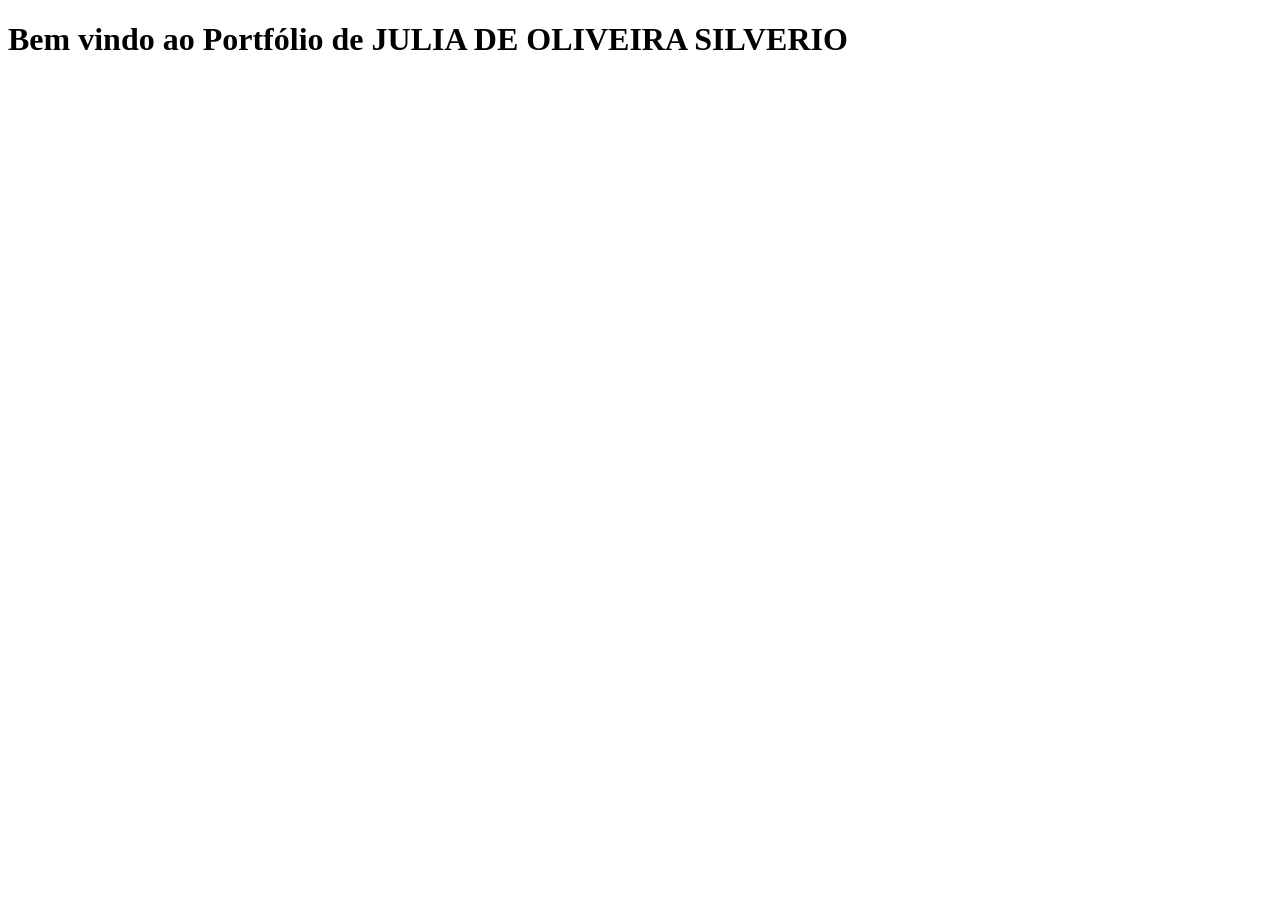
==== docs/index.html @ d9a28246 "Criação do arquivo docs/index.html" ====
<!DOCTYPE html>
<html lang="pt-br">
<head>
    <meta charset="UTF-8">
    <title>Portfólio - JULIA DE OLIVEIRA SILVERIO</title>
</head>
<body>
    <h1>Bem vindo ao Portfólio de JULIA DE OLIVEIRA SILVERIO</h1>
</body>
</html>
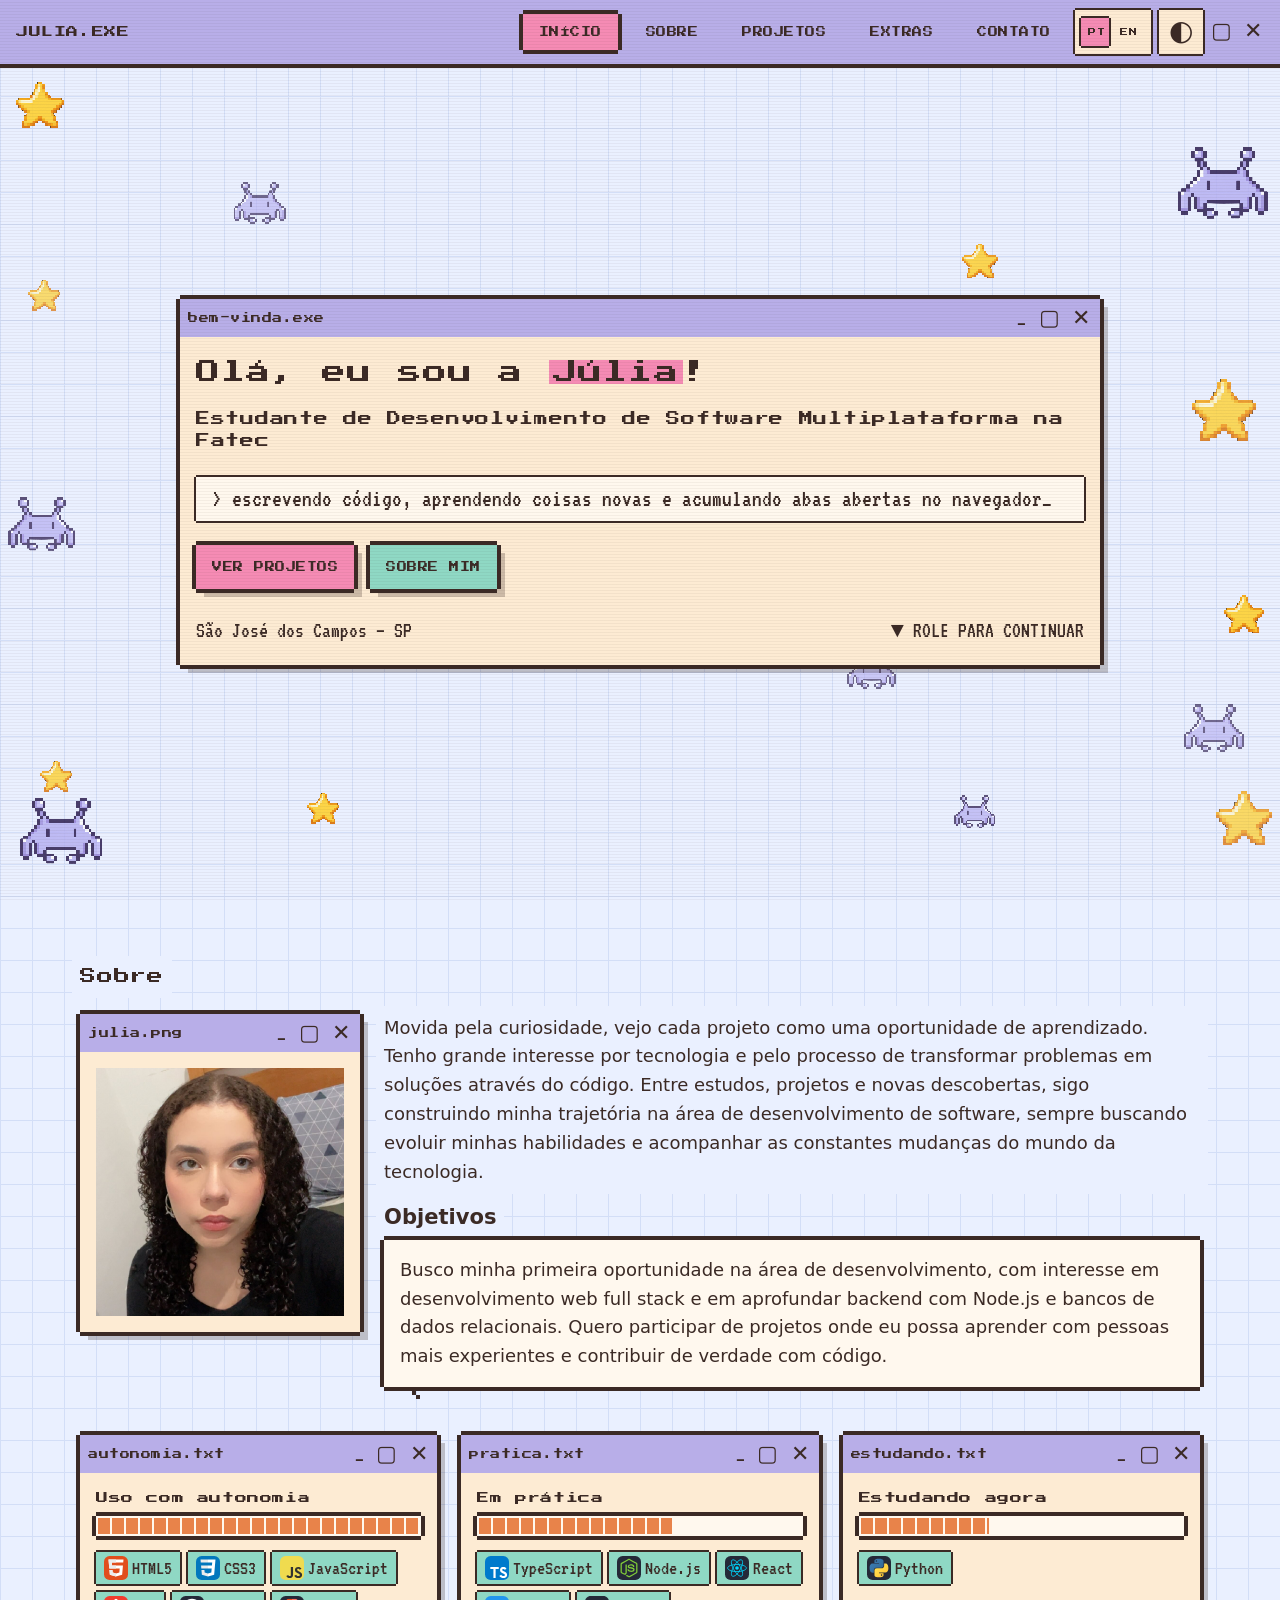
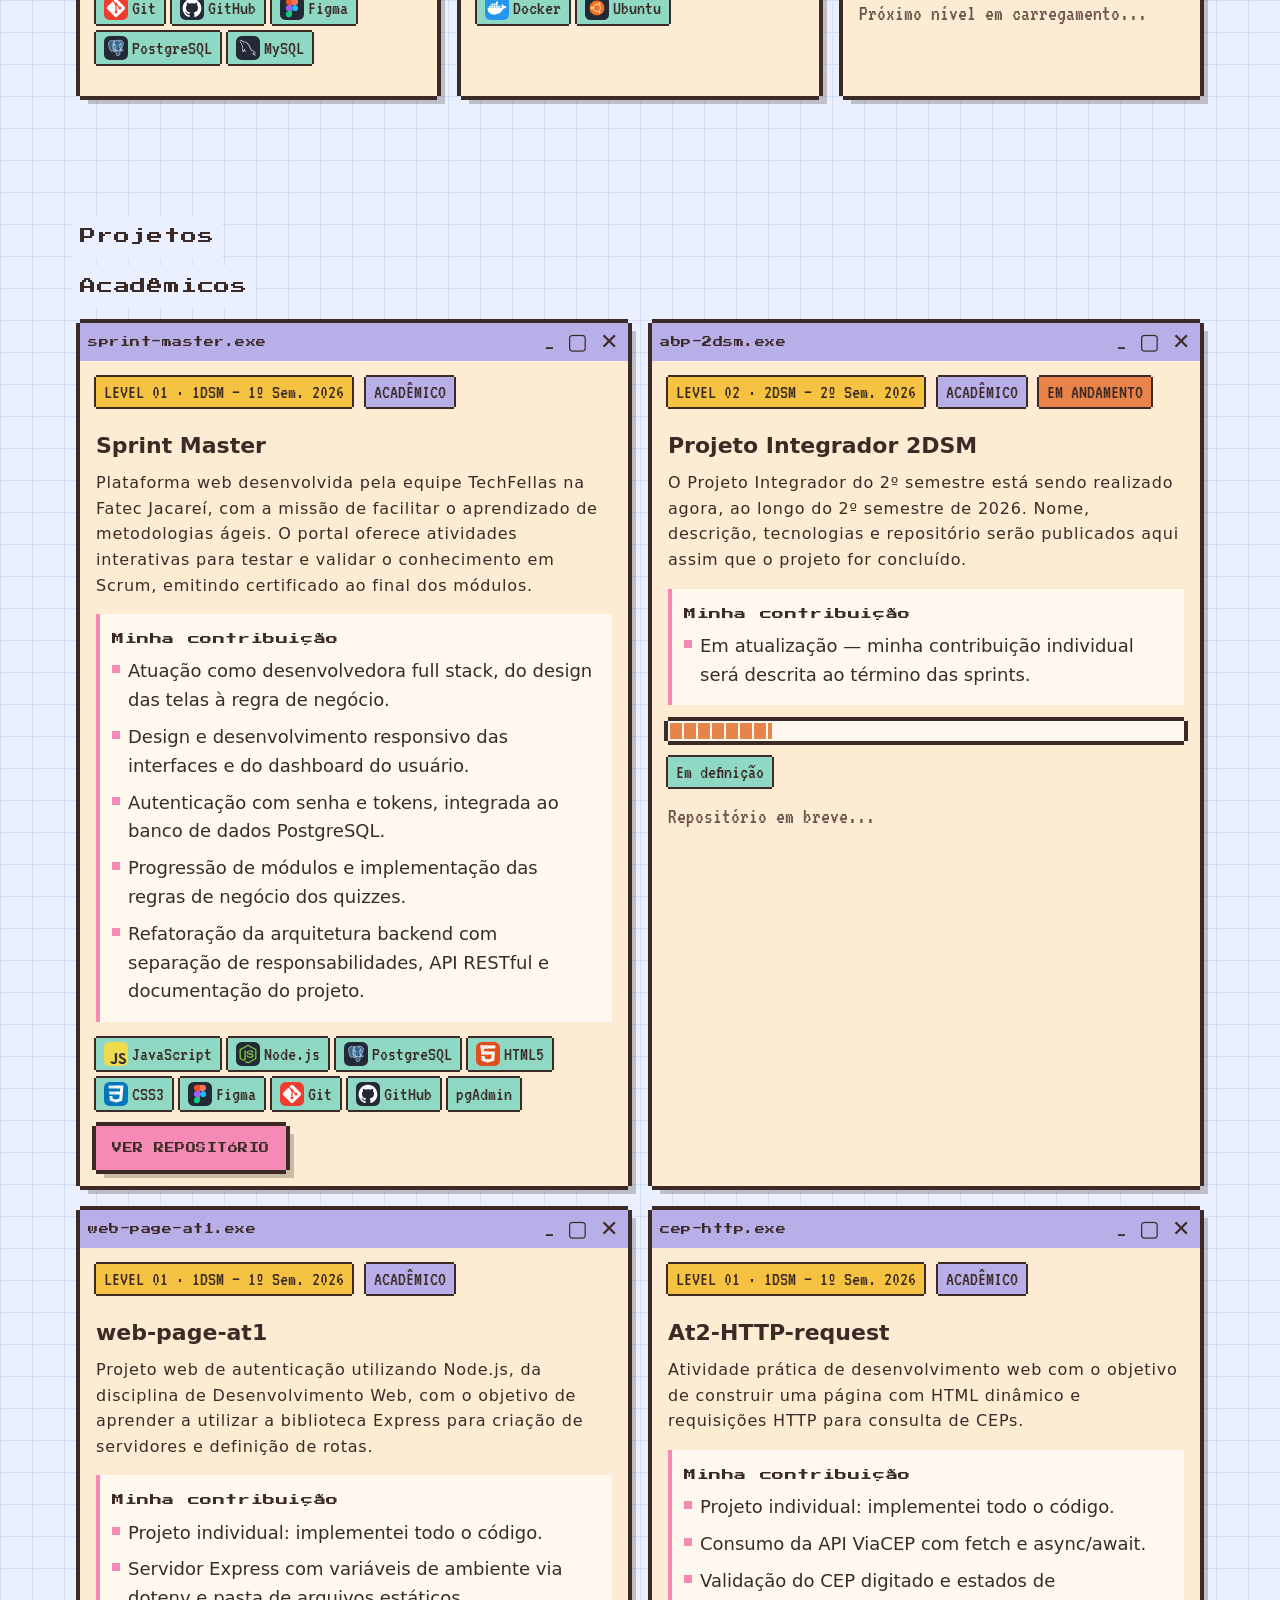
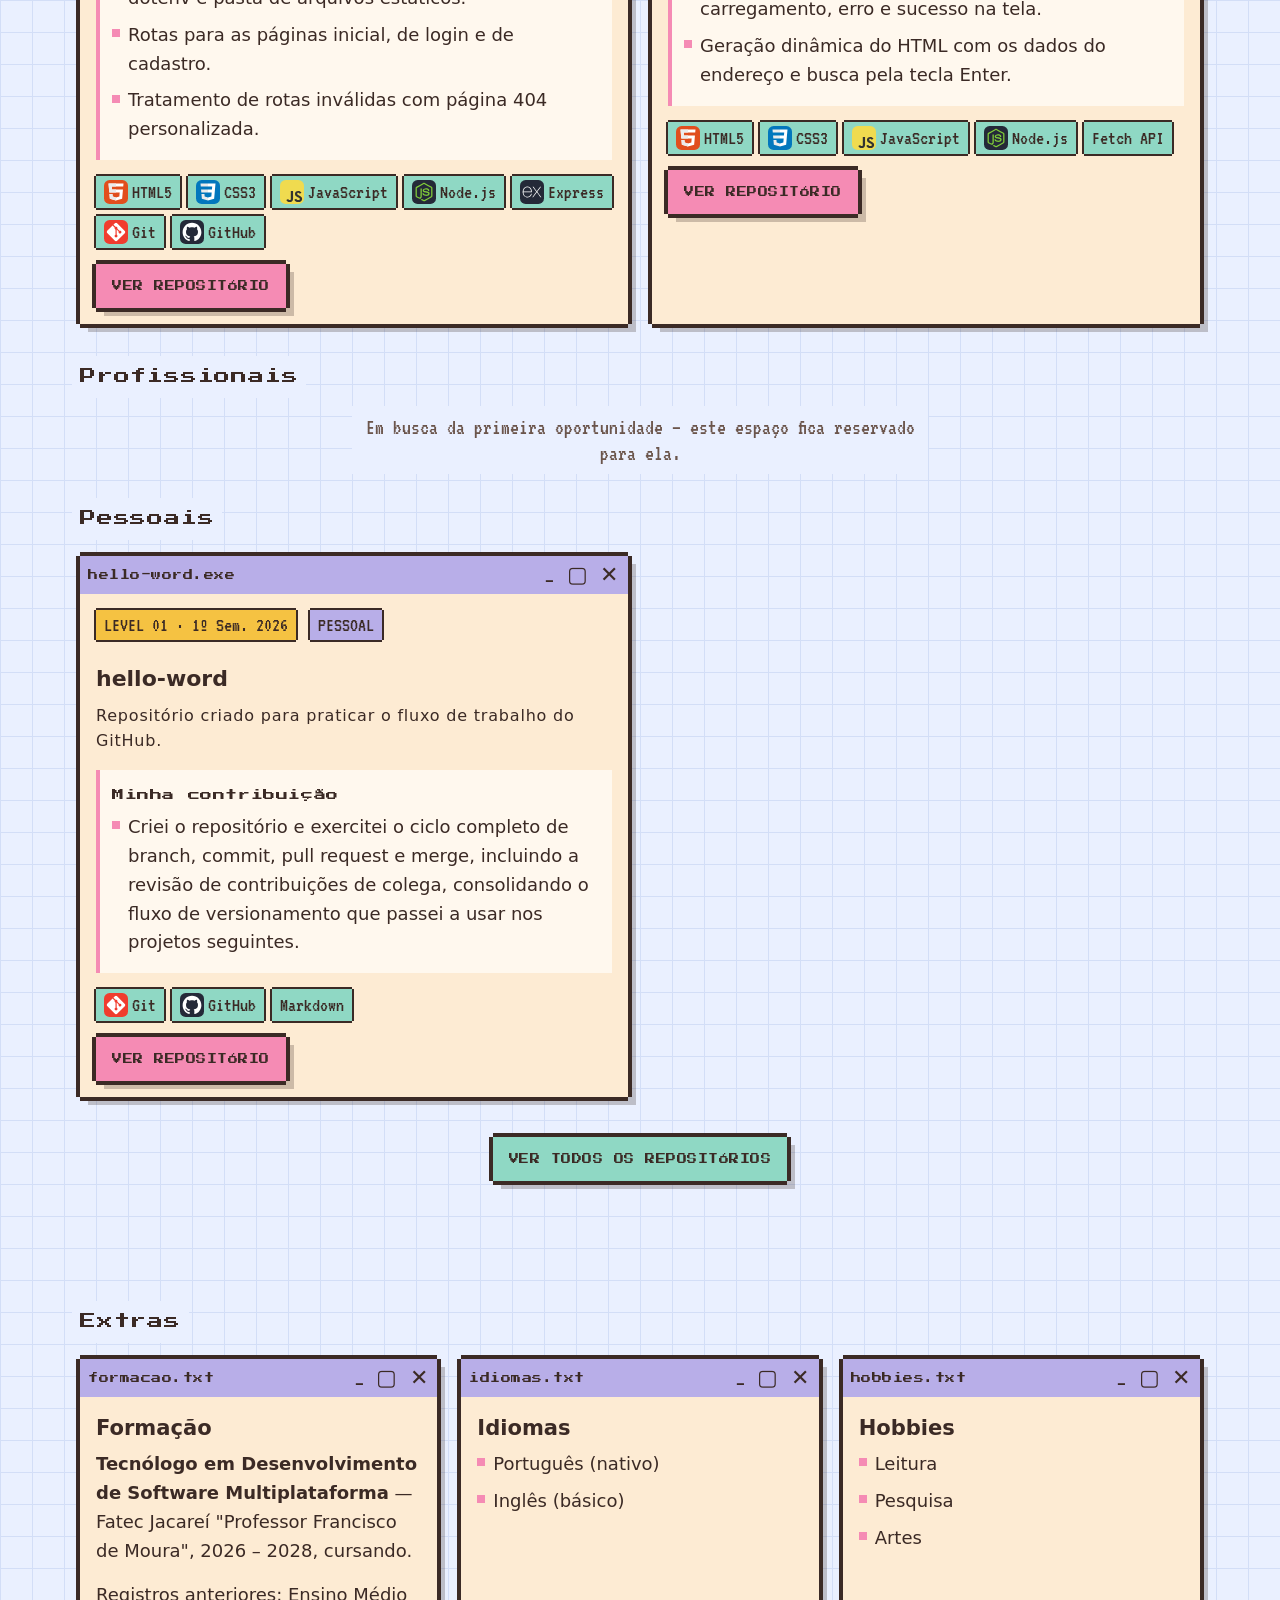
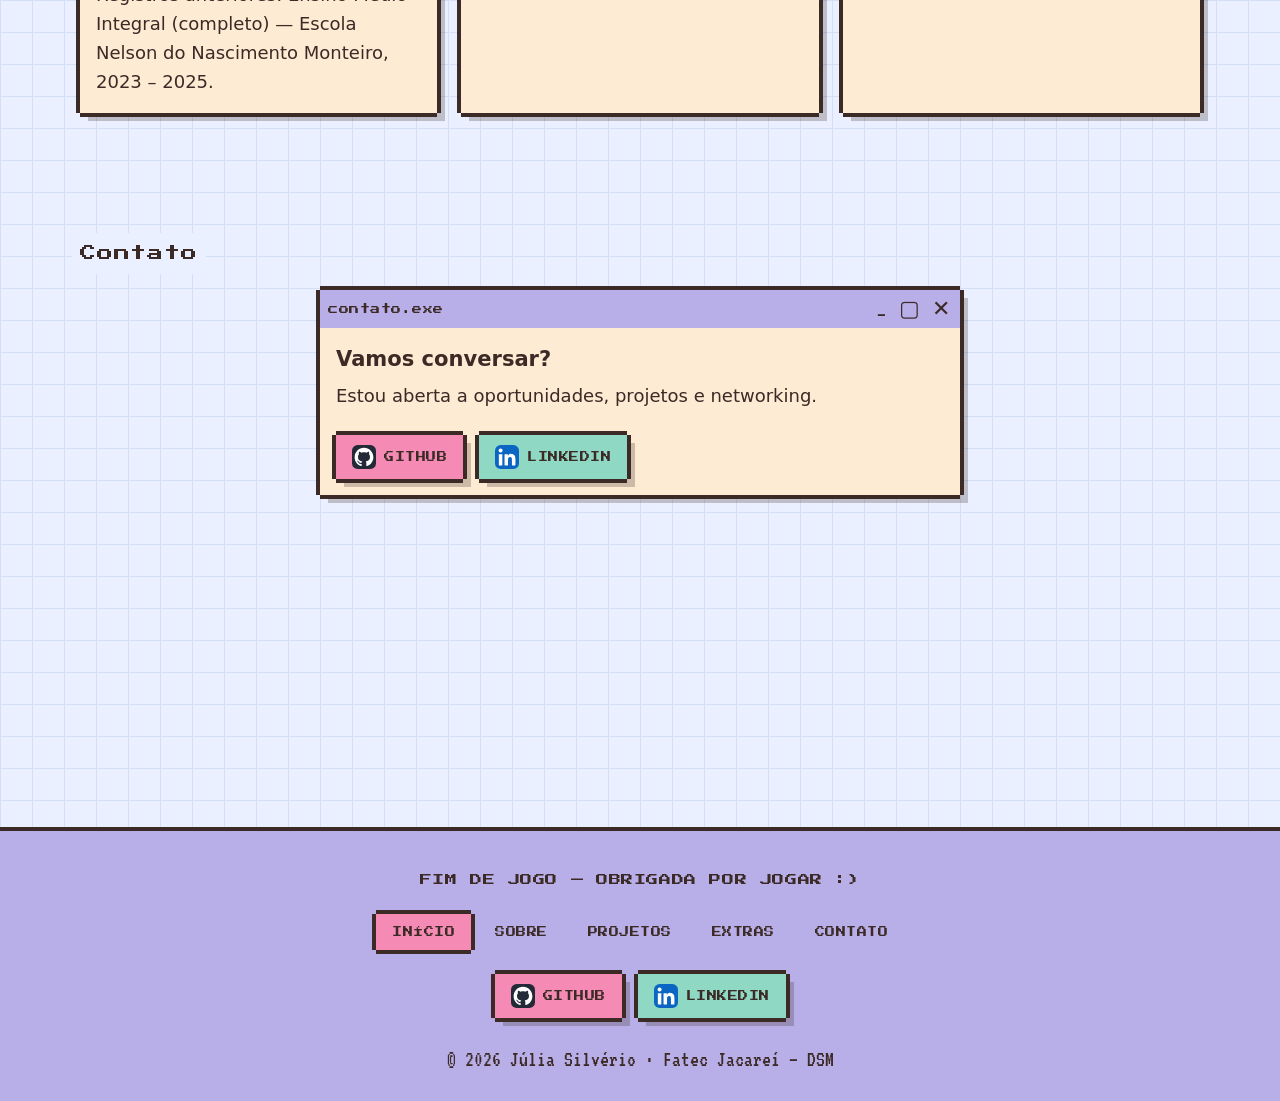
==== commit 1a82f652: "feat: Adiciona versão inicial do portifólio" ====
--- a/docs/index.html
+++ b/docs/index.html
@@ -1,11 +1,597 @@
-
 <!DOCTYPE html>
-<html lang="pt-br">
+<html lang="pt-BR" data-theme="light">
+
 <head>
-    <meta charset="UTF-8">
-    <title>Portfólio - JULIA DE OLIVEIRA SILVERIO</title>
+  <meta charset="UTF-8">
+  <meta name="viewport" content="width=device-width, initial-scale=1">
+  <title>Júlia Silvério — Portfólio | DSM Fatec Jacareí</title>
+  <meta name="description"
+    content="Portfólio de Júlia Silvério, estudante de Desenvolvimento de Software Multiplataforma na Fatec Jacareí.">
+  <meta name="author" content="Júlia Silvério">
+  <script>
+    try {
+      var tema = localStorage.getItem("julia-theme");
+      if (tema === "dark" || tema === "light") {
+        document.documentElement.setAttribute("data-theme", tema);
+      }
+    } catch (erro) { }
+
+    (function () {
+      var reduzido = window.matchMedia("(prefers-reduced-motion: reduce)").matches;
+      function encerrar() {
+        var tela = document.getElementById("loader");
+        if (!tela) return;
+        tela.classList.add("is-done");
+        window.setTimeout(function () { tela.remove(); }, 200);
+      }
+      if (reduzido) {
+        document.addEventListener("DOMContentLoaded", encerrar);
+        return;
+      }
+      var prazo = window.setTimeout(encerrar, 1200);
+      window.addEventListener("load", function () {
+        window.clearTimeout(prazo);
+        encerrar();
+      });
+    })();
+  </script>
+  <link rel="icon" href="assets/img/favicon.png" type="image/png">
+  <link rel="stylesheet" href="assets/css/variables.css">
+  <link rel="stylesheet" href="assets/css/global.css">
+  <link rel="stylesheet" href="assets/css/components.css">
+  <link rel="stylesheet" href="assets/css/navbar.css">
+  <link rel="stylesheet" href="assets/css/hero.css">
+  <link rel="stylesheet" href="assets/css/sections.css">
+  <link rel="stylesheet" href="assets/css/projects.css">
+  <link rel="stylesheet" href="assets/css/footer.css">
+  <link rel="stylesheet" href="assets/css/responsive.css">
 </head>
+
 <body>
-    <h1>Bem vindo ao Portfólio de JULIA DE OLIVEIRA SILVERIO</h1>
+  <a class="skip-link" href="#conteudo" data-i18n="nav.pular">Pular para o conteúdo</a>
+  <noscript>
+    <style>
+      .loader {
+        display: none !important
+      }
+    </style>
+  </noscript>
+
+  <div id="loader" class="loader" role="presentation" aria-hidden="true">
+    <p class="loader__label" data-i18n="loader.texto">CARREGANDO...</p>
+    <div class="progress loader__bar">
+      <span class="progress__fill loader__fill"></span>
+    </div>
+  </div>
+
+  <div class="bg-deco" aria-hidden="true">
+    <img class="bg-deco__item bg-deco__item--1" src="assets/img/deco/estrela.png" alt="" width="48" height="48"
+      loading="lazy">
+    <img class="bg-deco__item bg-deco__item--2" src="assets/img/deco/virus.png" alt="" width="96" height="75"
+      loading="lazy">
+    <img class="bg-deco__item bg-deco__item--3" src="assets/img/deco/estrela.png" alt="" width="32" height="32"
+      loading="lazy">
+    <img class="bg-deco__item bg-deco__item--4" src="assets/img/deco/estrela.png" alt="" width="64" height="64"
+      loading="lazy">
+    <img class="bg-deco__item bg-deco__item--5" src="assets/img/deco/virus.png" alt="" width="72" height="56"
+      loading="lazy">
+    <img class="bg-deco__item bg-deco__item--6" src="assets/img/deco/estrela.png" alt="" width="40" height="40"
+      loading="lazy">
+    <img class="bg-deco__item bg-deco__item--7" src="assets/img/deco/virus.png" alt="" width="64" height="50"
+      loading="lazy">
+    <img class="bg-deco__item bg-deco__item--8" src="assets/img/deco/estrela.png" alt="" width="32" height="32"
+      loading="lazy">
+    <img class="bg-deco__item bg-deco__item--9" src="assets/img/deco/virus.png" alt="" width="88" height="69"
+      loading="lazy">
+    <img class="bg-deco__item bg-deco__item--10" src="assets/img/deco/estrela.png" alt="" width="56" height="56"
+      loading="lazy">
+    <img class="bg-deco__item bg-deco__item--11" src="assets/img/deco/estrela.png" alt="" width="28" height="28"
+      loading="lazy">
+    <img class="bg-deco__item bg-deco__item--12" src="assets/img/deco/virus.png" alt="" width="56" height="44"
+      loading="lazy">
+    <img class="bg-deco__item bg-deco__item--13" src="assets/img/deco/estrela.png" alt="" width="36" height="36"
+      loading="lazy">
+    <img class="bg-deco__item bg-deco__item--14" src="assets/img/deco/virus.png" alt="" width="48" height="38"
+      loading="lazy">
+    <img class="bg-deco__item bg-deco__item--15" src="assets/img/deco/estrela.png" alt="" width="24" height="24"
+      loading="lazy">
+    <img class="bg-deco__item bg-deco__item--16" src="assets/img/deco/estrela.png" alt="" width="40" height="40"
+      loading="lazy">
+    <img class="bg-deco__item bg-deco__item--17" src="assets/img/deco/virus.png" alt="" width="52" height="41"
+      loading="lazy">
+    <img class="bg-deco__item bg-deco__item--18" src="assets/img/deco/estrela.png" alt="" width="32" height="32"
+      loading="lazy">
+    <img class="bg-deco__item bg-deco__item--19" src="assets/img/deco/virus.png" alt="" width="44" height="34"
+      loading="lazy">
+    <img class="bg-deco__item bg-deco__item--20" src="assets/img/deco/estrela.png" alt="" width="28" height="28"
+      loading="lazy">
+  </div>
+
+  <header class="navbar" id="navbar">
+    <a class="navbar__brand" href="#inicio">JULIA.EXE</a>
+
+    <button class="navbar__burger" id="burger" aria-expanded="false" aria-controls="menu"
+      data-i18n-attr="aria-label:nav.abrirMenu" aria-label="Abrir menu de navegação">
+      <span aria-hidden="true"></span>
+    </button>
+
+    <nav class="navbar__menu" id="menu" data-i18n-attr="aria-label:nav.principal" aria-label="Navegação principal">
+      <ul>
+        <li><a href="#inicio" class="navbar__link is-active" aria-current="true" data-i18n="nav.inicio">INÍCIO</a></li>
+        <li><a href="#sobre" class="navbar__link" data-i18n="nav.sobre">SOBRE</a></li>
+        <li><a href="#projetos" class="navbar__link" data-i18n="nav.projetos">PROJETOS</a></li>
+        <li><a href="#extras" class="navbar__link" data-i18n="nav.extras">EXTRAS</a></li>
+        <li><a href="#contato" class="navbar__link" data-i18n="nav.contato">CONTATO</a></li>
+      </ul>
+    </nav>
+
+    <button class="navbar__lang" id="lang-toggle" type="button" aria-pressed="false" aria-label="Switch to English"
+      data-lang="pt">
+      <span class="navbar__lang-opt" aria-hidden="true">PT</span>
+      <span class="navbar__lang-knob" aria-hidden="true"></span>
+      <span class="navbar__lang-opt" aria-hidden="true">EN</span>
+    </button>
+
+    <button class="navbar__theme" id="theme-toggle" aria-pressed="false" aria-label="Alternar para tema escuro">
+      <span aria-hidden="true">◐</span>
+    </button>
+
+    <span class="navbar__controls" aria-hidden="true">▢ ✕</span>
+  </header>
+
+  <main id="conteudo">
+    <section id="inicio" class="hero reveal">
+      <div class="container">
+        <article class="window hero__window">
+          <div class="window__bar">
+            <span class="window__title">bem-vinda.exe</span>
+            <span class="window__controls" aria-hidden="true">_ ▢ ✕</span>
+          </div>
+          <div class="window__body">
+            <h1 data-i18n-html="hero.titulo">Olá, eu sou a <span class="hero__name">Júlia</span>!</h1>
+            <h2 class="hero__subtitle" data-i18n="hero.subtitulo">Estudante de Desenvolvimento de Software
+              Multiplataforma na Fatec</h2>
+            <p class="hero__terminal"><span class="hero__caret" data-i18n="hero.terminal">&gt; escrevendo código,
+                aprendendo coisas novas e acumulando abas abertas no navegador</span></p>
+            <div class="hero__actions">
+              <a class="btn btn--primary" href="#projetos" data-i18n="hero.verProjetos">VER PROJETOS</a>
+              <a class="btn" href="#sobre" data-i18n="hero.sobreMim">SOBRE MIM</a>
+            </div>
+            <p class="hero__meta">
+              <span data-i18n="hero.local">São José dos Campos — SP</span>
+              <a class="hero__scroll" href="#sobre" data-i18n="hero.rolar">▼ ROLE PARA CONTINUAR</a>
+            </p>
+          </div>
+        </article>
+      </div>
+    </section>
+
+    <section id="sobre" class="reveal">
+      <div class="container">
+        <h2 data-i18n="sobre.titulo">Sobre</h2>
+        <div class="about__layout">
+          <article class="window portrait">
+            <div class="window__bar">
+              <span class="window__title">julia.png</span>
+              <span class="window__controls" aria-hidden="true">_ ▢ ✕</span>
+            </div>
+            <div class="window__body">
+              <img src="assets/img/julia.png" data-i18n-attr="alt:sobre.fotoAlt" alt="Foto de Júlia Silvério"
+                width="460" height="460" loading="lazy">
+            </div>
+          </article>
+
+          <div>
+            <p data-i18n="sobre.apresentacao">Movida pela curiosidade, vejo cada projeto como uma oportunidade de
+              aprendizado. Tenho grande interesse por tecnologia e pelo processo de transformar problemas em soluções
+              através do código. Entre estudos, projetos e novas descobertas, sigo construindo minha trajetória na área
+              de desenvolvimento de software, sempre buscando evoluir minhas habilidades e acompanhar as constantes
+              mudanças do mundo da tecnologia.</p>
+            <h3 data-i18n="sobre.objetivosTitulo">Objetivos</h3>
+            <div class="bubble">
+              <p data-i18n="sobre.objetivos">Busco minha primeira oportunidade na área de desenvolvimento, com interesse
+                em desenvolvimento web full stack e em aprofundar backend com Node.js e bancos de dados relacionais.
+                Quero participar de projetos onde eu possa aprender com pessoas mais experientes e contribuir de verdade
+                com código.</p>
+            </div>
+          </div>
+        </div>
+
+        <div class="skills">
+          <article class="window">
+            <div class="window__bar">
+              <span class="window__title">autonomia.txt</span>
+              <span class="window__controls" aria-hidden="true">_ ▢ ✕</span>
+            </div>
+            <div class="window__body">
+              <h3 data-i18n="sobre.autonomia">Uso com autonomia</h3>
+              <div class="progress" role="img" data-i18n-attr="aria-label:sobre.autonomiaAria"
+                aria-label="Uso com autonomia: nível 5 de 5">
+                <span class="progress__fill" style="--level: 5"></span>
+              </div>
+              <ul class="tag-list">
+                <li class="tag"><img src="assets/img/icons/html.svg" alt="" width="24" height="24">HTML5</li>
+                <li class="tag"><img src="assets/img/icons/css.svg" alt="" width="24" height="24">CSS3</li>
+                <li class="tag"><img src="assets/img/icons/js.svg" alt="" width="24" height="24">JavaScript</li>
+                <li class="tag"><img src="assets/img/icons/git.svg" alt="" width="24" height="24">Git</li>
+                <li class="tag"><img src="assets/img/icons/github.svg" alt="" width="24" height="24">GitHub</li>
+                <li class="tag"><img src="assets/img/icons/figma.svg" alt="" width="24" height="24">Figma</li>
+                <li class="tag"><img src="assets/img/icons/postgresql.svg" alt="" width="24" height="24">PostgreSQL</li>
+                <li class="tag"><img src="assets/img/icons/mysql.svg" alt="" width="24" height="24">MySQL</li>
+              </ul>
+            </div>
+          </article>
+
+          <article class="window">
+            <div class="window__bar">
+              <span class="window__title">pratica.txt</span>
+              <span class="window__controls" aria-hidden="true">_ ▢ ✕</span>
+            </div>
+            <div class="window__body">
+              <h3 data-i18n="sobre.pratica">Em prática</h3>
+              <div class="progress" role="img" data-i18n-attr="aria-label:sobre.praticaAria"
+                aria-label="Em prática: nível 3 de 5">
+                <span class="progress__fill" style="--level: 3"></span>
+              </div>
+              <ul class="tag-list">
+                <li class="tag"><img src="assets/img/icons/ts.svg" alt="" width="24" height="24">TypeScript</li>
+                <li class="tag"><img src="assets/img/icons/node.svg" alt="" width="24" height="24">Node.js</li>
+                <li class="tag"><img src="assets/img/icons/react.svg" alt="" width="24" height="24">React</li>
+                <li class="tag"><img src="assets/img/icons/docker.svg" alt="" width="24" height="24">Docker</li>
+                <li class="tag"><img src="assets/img/icons/ubuntu.svg" alt="" width="24" height="24">Ubuntu</li>
+              </ul>
+            </div>
+          </article>
+
+          <article class="window">
+            <div class="window__bar">
+              <span class="window__title">estudando.txt</span>
+              <span class="window__controls" aria-hidden="true">_ ▢ ✕</span>
+            </div>
+            <div class="window__body">
+              <h3 data-i18n="sobre.estudando">Estudando agora</h3>
+              <div class="progress" role="img" data-i18n-attr="aria-label:sobre.estudandoAria"
+                aria-label="Estudando agora: nível 2 de 5">
+                <span class="progress__fill" style="--level: 2"></span>
+              </div>
+              <ul class="tag-list">
+                <li class="tag"><img src="assets/img/icons/python.svg" alt="" width="24" height="24">Python</li>
+              </ul>
+              <p class="stack-next" data-i18n="sobre.proximoNivel">Próximo nível em carregamento...</p>
+            </div>
+          </article>
+        </div>
+      </div>
+    </section>
+
+    <section id="projetos" class="reveal">
+      <div class="container">
+        <h2 data-i18n="proj.titulo">Projetos</h2>
+
+        <div class="projects__group">
+          <h3 class="projects__category" data-i18n="proj.academicos">Acadêmicos</h3>
+          <div class="projects__grid">
+            <article class="window project-card">
+              <div class="window__bar">
+                <span class="window__title">sprint-master.exe</span>
+                <span class="window__controls" aria-hidden="true">_ ▢ ✕</span>
+              </div>
+              <div class="window__body">
+                <span class="badge badge--level" data-i18n="proj.nivel1dsm">LEVEL 01 · 1DSM – 1º Sem. 2026</span>
+                <span class="badge badge--category" data-i18n="proj.catAcademico">ACADÊMICO</span>
+                <h3 class="project-card__name" data-i18n="proj.abp1.nome">Sprint Master</h3>
+                <p class="project-card__desc" data-i18n="proj.abp1.desc">Plataforma web desenvolvida pela equipe
+                  TechFellas na Fatec Jacareí, com a missão de facilitar o aprendizado de metodologias ágeis. O portal
+                  oferece atividades interativas para testar e validar o conhecimento em Scrum, emitindo certificado ao
+                  final dos módulos.</p>
+                <div class="project-card__contrib">
+                  <h4 class="project-card__label" data-i18n="proj.contribuicao">Minha contribuição</h4>
+                  <ul>
+                    <li data-i18n="proj.abp1.contrib1">Atuação como desenvolvedora full stack, do design das telas à
+                      regra de negócio.</li>
+                    <li data-i18n="proj.abp1.contrib2">Design e desenvolvimento responsivo das interfaces e do dashboard
+                      do usuário.</li>
+                    <li data-i18n="proj.abp1.contrib3">Autenticação com senha e tokens, integrada ao banco de dados
+                      PostgreSQL.</li>
+                    <li data-i18n="proj.abp1.contrib4">Progressão de módulos e implementação das regras de negócio dos
+                      quizzes.</li>
+                    <li data-i18n="proj.abp1.contrib5">Refatoração da arquitetura backend com separação de
+                      responsabilidades, API RESTful e documentação do projeto.</li>
+                  </ul>
+                </div>
+                <ul class="tag-list">
+                  <li class="tag"><img src="assets/img/icons/js.svg" alt="" width="24" height="24">JavaScript</li>
+                  <li class="tag"><img src="assets/img/icons/node.svg" alt="" width="24" height="24">Node.js</li>
+                  <li class="tag"><img src="assets/img/icons/postgresql.svg" alt="" width="24" height="24">PostgreSQL
+                  </li>
+                  <li class="tag"><img src="assets/img/icons/html.svg" alt="" width="24" height="24">HTML5</li>
+                  <li class="tag"><img src="assets/img/icons/css.svg" alt="" width="24" height="24">CSS3</li>
+                  <li class="tag"><img src="assets/img/icons/figma.svg" alt="" width="24" height="24">Figma</li>
+                  <li class="tag"><img src="assets/img/icons/git.svg" alt="" width="24" height="24">Git</li>
+                  <li class="tag"><img src="assets/img/icons/github.svg" alt="" width="24" height="24">GitHub</li>
+                  <li class="tag">pgAdmin</li>
+                </ul>
+                <a class="btn btn--primary" href="https://github.com/TechFellasAbp/sprint-master" target="_blank"
+                  rel="noopener noreferrer"><span data-i18n="proj.verRepo">VER REPOSITÓRIO</span><span class="sr-only"
+                    data-i18n="proj.novaAba"> (abre em nova aba)</span></a>
+              </div>
+            </article>
+
+            <article class="window project-card project-card--pending">
+              <div class="window__bar">
+                <span class="window__title">abp-2dsm.exe</span>
+                <span class="window__controls" aria-hidden="true">_ ▢ ✕</span>
+              </div>
+              <div class="window__body">
+                <span class="badge badge--level" data-i18n="proj.nivel2dsm">LEVEL 02 · 2DSM – 2º Sem. 2026</span>
+                <span class="badge badge--category" data-i18n="proj.catAcademico">ACADÊMICO</span>
+                <span class="badge badge--status" data-i18n="proj.status">EM ANDAMENTO</span>
+                <h3 class="project-card__name" data-i18n="proj.abp2.nome">Projeto Integrador 2DSM</h3>
+                <p class="project-card__desc" data-i18n="proj.abp2.desc">O Projeto Integrador do 2º semestre está sendo
+                  realizado agora, ao longo do 2º semestre de 2026. Nome, descrição, tecnologias e repositório serão
+                  publicados aqui assim que o projeto for concluído.</p>
+                <div class="project-card__contrib">
+                  <h4 class="project-card__label" data-i18n="proj.contribuicao">Minha contribuição</h4>
+                  <ul>
+                    <li data-i18n="proj.abp2.contrib">Em atualização — minha contribuição individual será descrita ao
+                      término das sprints.</li>
+                  </ul>
+                </div>
+                <div class="progress project-card__progress" role="img"
+                  data-i18n-attr="aria-label:proj.abp2.progressoAria" aria-label="Andamento do projeto: nível 1 de 5">
+                  <span class="progress__fill" style="--level: 1"></span>
+                </div>
+                <ul class="tag-list">
+                  <li class="tag" data-i18n="proj.abp2.tag">Em definição</li>
+                </ul>
+                <p class="project-card__soon" data-i18n="proj.abp2.repo">Repositório em breve...</p>
+              </div>
+            </article>
+
+            <article class="window project-card">
+              <div class="window__bar">
+                <span class="window__title">web-page-at1.exe</span>
+                <span class="window__controls" aria-hidden="true">_ ▢ ✕</span>
+              </div>
+              <div class="window__body">
+                <span class="badge badge--level" data-i18n="proj.nivel1dsm">LEVEL 01 · 1DSM – 1º Sem. 2026</span>
+                <span class="badge badge--category" data-i18n="proj.catAcademico">ACADÊMICO</span>
+                <h3 class="project-card__name">web-page-at1</h3>
+                <p class="project-card__desc" data-i18n="proj.at1.desc">Projeto web de autenticação utilizando Node.js,
+                  da disciplina de Desenvolvimento Web, com o objetivo de aprender a utilizar a biblioteca Express para
+                  criação de servidores e definição de rotas.</p>
+                <div class="project-card__contrib">
+                  <h4 class="project-card__label" data-i18n="proj.contribuicao">Minha contribuição</h4>
+                  <ul>
+                    <li data-i18n="proj.at1.contrib1">Projeto individual: implementei todo o código.</li>
+                    <li data-i18n="proj.at1.contrib2">Servidor Express com variáveis de ambiente via dotenv e pasta de
+                      arquivos estáticos.</li>
+                    <li data-i18n="proj.at1.contrib3">Rotas para as páginas inicial, de login e de cadastro.</li>
+                    <li data-i18n="proj.at1.contrib4">Tratamento de rotas inválidas com página 404 personalizada.</li>
+                  </ul>
+                </div>
+                <ul class="tag-list">
+                  <li class="tag"><img src="assets/img/icons/html.svg" alt="" width="24" height="24">HTML5</li>
+                  <li class="tag"><img src="assets/img/icons/css.svg" alt="" width="24" height="24">CSS3</li>
+                  <li class="tag"><img src="assets/img/icons/js.svg" alt="" width="24" height="24">JavaScript</li>
+                  <li class="tag"><img src="assets/img/icons/node.svg" alt="" width="24" height="24">Node.js</li>
+                  <li class="tag"><img src="assets/img/icons/express.svg" alt="" width="24" height="24">Express</li>
+                  <li class="tag"><img src="assets/img/icons/git.svg" alt="" width="24" height="24">Git</li>
+                  <li class="tag"><img src="assets/img/icons/github.svg" alt="" width="24" height="24">GitHub</li>
+                </ul>
+                <a class="btn btn--primary" href="https://github.com/juliasilverio-dev/web-page-at1" target="_blank"
+                  rel="noopener noreferrer"><span data-i18n="proj.verRepo">VER REPOSITÓRIO</span><span class="sr-only"
+                    data-i18n="proj.novaAba"> (abre em nova aba)</span></a>
+              </div>
+            </article>
+
+            <article class="window project-card">
+              <div class="window__bar">
+                <span class="window__title">cep-http.exe</span>
+                <span class="window__controls" aria-hidden="true">_ ▢ ✕</span>
+              </div>
+              <div class="window__body">
+                <span class="badge badge--level" data-i18n="proj.nivel1dsm">LEVEL 01 · 1DSM – 1º Sem. 2026</span>
+                <span class="badge badge--category" data-i18n="proj.catAcademico">ACADÊMICO</span>
+                <h3 class="project-card__name">At2-HTTP-request</h3>
+                <p class="project-card__desc" data-i18n="proj.at2.desc">Atividade prática de desenvolvimento web com o
+                  objetivo de construir uma página com HTML dinâmico e requisições HTTP para consulta de CEPs.</p>
+                <div class="project-card__contrib">
+                  <h4 class="project-card__label" data-i18n="proj.contribuicao">Minha contribuição</h4>
+                  <ul>
+                    <li data-i18n="proj.at2.contrib1">Projeto individual: implementei todo o código.</li>
+                    <li data-i18n="proj.at2.contrib2">Consumo da API ViaCEP com fetch e async/await.</li>
+                    <li data-i18n="proj.at2.contrib3">Validação do CEP digitado e estados de carregamento, erro e sucesso
+                      na tela.</li>
+                    <li data-i18n="proj.at2.contrib4">Geração dinâmica do HTML com os dados do endereço e busca pela
+                      tecla Enter.</li>
+                  </ul>
+                </div>
+                <ul class="tag-list">
+                  <li class="tag"><img src="assets/img/icons/html.svg" alt="" width="24" height="24">HTML5</li>
+                  <li class="tag"><img src="assets/img/icons/css.svg" alt="" width="24" height="24">CSS3</li>
+                  <li class="tag"><img src="assets/img/icons/js.svg" alt="" width="24" height="24">JavaScript</li>
+                  <li class="tag"><img src="assets/img/icons/node.svg" alt="" width="24" height="24">Node.js</li>
+                  <li class="tag">Fetch API</li>
+                </ul>
+                <a class="btn btn--primary" href="https://github.com/juliasilverio-dev/At2-HTTP-request" target="_blank"
+                  rel="noopener noreferrer"><span data-i18n="proj.verRepo">VER REPOSITÓRIO</span><span class="sr-only"
+                    data-i18n="proj.novaAba"> (abre em nova aba)</span></a>
+              </div>
+            </article>
+          </div>
+        </div>
+
+        <div class="projects__group">
+          <h3 class="projects__category" data-i18n="proj.profissionaisTitulo">Profissionais</h3>
+          <p class="projects__note" data-i18n="proj.profissionais">
+            Em busca da primeira oportunidade — este espaço fica reservado para ela.
+          </p>
+        </div>
+
+        <div class="projects__group">
+          <h3 class="projects__category" data-i18n="proj.pessoais">Pessoais</h3>
+          <div class="projects__grid">
+            <article class="window project-card">
+              <div class="window__bar">
+                <span class="window__title">hello-word.exe</span>
+                <span class="window__controls" aria-hidden="true">_ ▢ ✕</span>
+              </div>
+              <div class="window__body">
+                <span class="badge badge--level" data-i18n="proj.nivelPessoal">LEVEL 01 · 1º Sem. 2026</span>
+                <span class="badge badge--category" data-i18n="proj.catPessoal">PESSOAL</span>
+                <h3 class="project-card__name">hello-word</h3>
+                <p class="project-card__desc" data-i18n="proj.hello.desc">Repositório criado para praticar o fluxo de
+                  trabalho do GitHub.</p>
+                <div class="project-card__contrib">
+                  <h4 class="project-card__label" data-i18n="proj.contribuicao">Minha contribuição</h4>
+                  <ul>
+                    <li data-i18n="proj.hello.contrib">Criei o repositório e exercitei o ciclo completo de branch,
+                      commit, pull request e merge, incluindo a revisão de contribuições de colega, consolidando o fluxo
+                      de versionamento que passei a usar nos projetos seguintes.</li>
+                  </ul>
+                </div>
+                <ul class="tag-list">
+                  <li class="tag"><img src="assets/img/icons/git.svg" alt="" width="24" height="24">Git</li>
+                  <li class="tag"><img src="assets/img/icons/github.svg" alt="" width="24" height="24">GitHub</li>
+                  <li class="tag">Markdown</li>
+                </ul>
+                <a class="btn btn--primary" href="https://github.com/juliasilverio-dev/hello-word" target="_blank"
+                  rel="noopener noreferrer"><span data-i18n="proj.verRepo">VER REPOSITÓRIO</span><span class="sr-only"
+                    data-i18n="proj.novaAba"> (abre em nova aba)</span></a>
+              </div>
+            </article>
+          </div>
+        </div>
+
+        <div class="projects__more">
+          <a class="btn" href="https://github.com/juliasilverio-dev" target="_blank" rel="noopener noreferrer"><span
+              data-i18n="proj.verTodos">VER TODOS OS REPOSITÓRIOS</span><span class="sr-only" data-i18n="proj.novaAba">
+              (abre em nova aba)</span></a>
+        </div>
+      </div>
+    </section>
+
+    <section id="extras" class="reveal">
+      <div class="container">
+        <h2 data-i18n="extras.titulo">Extras</h2>
+        <!-- certificados.txt omitido: nenhuma certificação foi informada -->
+        <div class="extras__grid">
+          <article class="window">
+            <div class="window__bar">
+              <span class="window__title">formacao.txt</span>
+              <span class="window__controls" aria-hidden="true">_ ▢ ✕</span>
+            </div>
+            <div class="window__body">
+              <h3 data-i18n="extras.formacao">Formação</h3>
+              <p data-i18n-html="extras.curso"><strong>Tecnólogo em Desenvolvimento de Software Multiplataforma</strong>
+                — Fatec Jacareí "Professor Francisco de Moura", 2026 – 2028, cursando.</p>
+              <p data-i18n="extras.anterior">Registros anteriores: Ensino Médio Integral (completo) — Escola Nelson do
+                Nascimento Monteiro, 2023 – 2025.</p>
+            </div>
+          </article>
+
+          <article class="window">
+            <div class="window__bar">
+              <span class="window__title">idiomas.txt</span>
+              <span class="window__controls" aria-hidden="true">_ ▢ ✕</span>
+            </div>
+            <div class="window__body">
+              <h3 data-i18n="extras.idiomas">Idiomas</h3>
+              <ul class="extras__topics">
+                <li data-i18n="extras.portugues">Português (nativo)</li>
+                <li data-i18n="extras.ingles">Inglês (básico)</li>
+              </ul>
+            </div>
+          </article>
+
+          <article class="window">
+            <div class="window__bar">
+              <span class="window__title">hobbies.txt</span>
+              <span class="window__controls" aria-hidden="true">_ ▢ ✕</span>
+            </div>
+            <div class="window__body">
+              <h3 data-i18n="extras.hobbies">Hobbies</h3>
+              <ul class="extras__topics">
+                <li data-i18n="extras.leitura">Leitura</li>
+                <li data-i18n="extras.pesquisa">Pesquisa</li>
+                <li data-i18n="extras.artes">Artes</li>
+              </ul>
+            </div>
+          </article>
+        </div>
+      </div>
+    </section>
+
+    <section id="contato" class="reveal">
+      <div class="container">
+        <h2 data-i18n="contato.titulo">Contato</h2>
+        <div class="contact">
+          <article class="window contact__window">
+            <div class="window__bar">
+              <span class="window__title">contato.exe</span>
+              <span class="window__controls" aria-hidden="true">_ ▢ ✕</span>
+            </div>
+            <div class="window__body">
+              <h3 data-i18n="contato.chamada">Vamos conversar?</h3>
+              <p data-i18n="contato.texto">Estou aberta a oportunidades, projetos e networking.</p>
+              <div class="contact__actions">
+                <a class="btn btn--primary" href="https://github.com/juliasilverio-dev" target="_blank"
+                  rel="noopener noreferrer">
+                  <img src="assets/img/icons/github.svg" alt="" width="24" height="24">
+                  GITHUB
+                  <span class="sr-only" data-i18n="proj.novaAba">(abre em nova aba)</span>
+                </a>
+                <a class="btn" href="https://www.linkedin.com/in/j%C3%BAlia-silv%C3%A9rio-593b423b9" target="_blank"
+                  rel="noopener noreferrer">
+                  <img src="assets/img/icons/linkedin.svg" alt="" width="24" height="24">
+                  LINKEDIN
+                  <span class="sr-only" data-i18n="proj.novaAba">(abre em nova aba)</span>
+                </a>
+              </div>
+            </div>
+          </article>
+        </div>
+      </div>
+    </section>
+  </main>
+
+  <footer class="footer">
+    <div class="container">
+      <p class="footer__end" data-i18n="footer.fim">FIM DE JOGO — OBRIGADA POR JOGAR :)</p>
+      <nav class="footer__nav" data-i18n-attr="aria-label:nav.rodape" aria-label="Navegação do rodapé">
+        <ul>
+          <li><a class="navbar__link" href="#inicio" data-i18n="nav.inicio">INÍCIO</a></li>
+          <li><a class="navbar__link" href="#sobre" data-i18n="nav.sobre">SOBRE</a></li>
+          <li><a class="navbar__link" href="#projetos" data-i18n="nav.projetos">PROJETOS</a></li>
+          <li><a class="navbar__link" href="#extras" data-i18n="nav.extras">EXTRAS</a></li>
+          <li><a class="navbar__link" href="#contato" data-i18n="nav.contato">CONTATO</a></li>
+        </ul>
+      </nav>
+      <div class="footer__social">
+        <a class="btn btn--primary" href="https://github.com/juliasilverio-dev" target="_blank"
+          rel="noopener noreferrer">
+          <img src="assets/img/icons/github.svg" alt="" width="24" height="24">
+          GITHUB
+          <span class="sr-only" data-i18n="proj.novaAba">(abre em nova aba)</span>
+        </a>
+        <a class="btn" href="https://www.linkedin.com/in/j%C3%BAlia-silv%C3%A9rio-593b423b9" target="_blank"
+          rel="noopener noreferrer">
+          <img src="assets/img/icons/linkedin.svg" alt="" width="24" height="24">
+          LINKEDIN
+          <span class="sr-only" data-i18n="proj.novaAba">(abre em nova aba)</span>
+        </a>
+      </div>
+      <p class="footer__copy" data-i18n="footer.copy">© 2026 Júlia Silvério · Fatec Jacareí — DSM</p>
+    </div>
+  </footer>
+
+  <script src="assets/js/theme.js"></script>
+  <script src="assets/js/i18n.js"></script>
+  <script src="assets/js/loader.js"></script>
+  <script src="assets/js/nav.js"></script>
+  <script src="assets/js/reveal.js"></script>
+  <script src="assets/js/main.js"></script>
 </body>
+
 </html>
--- a/docs/assets/css/variables.css
+++ b/docs/assets/css/variables.css
@@ -0,0 +1,52 @@
+:root {
+  /* Tema pastel claro (padrão) */
+  --bg:            #EAF0FF;
+  --bg-grid:       #D3DEF7;
+  --surface:       #FDEBD3;
+  --surface-alt:   #FFF8EE;
+  --ink:           #3B2A25;
+  --ink-soft:      #6B554C;
+  --on-accent:     #3B2A25;
+
+  --lilac:         #B8AEE8;
+  --pink:          #F58BB4;
+  --mint:          #8FD8C4;
+  --yellow:        #F5C242;
+  --orange:        #E8834A;
+
+  --shadow:        rgba(59, 42, 37, 0.25);
+
+  --px:            4px;
+  --space-1:       4px;
+  --space-2:       8px;
+  --space-3:       16px;
+  --space-4:       24px;
+  --space-5:       40px;
+  --space-6:       64px;
+  --navbar-h:      64px;
+  --container:     1120px;
+
+  --font-display:  "Press Start 2P", "Courier New", monospace;
+  --font-pixel:    "VT323", "Courier New", monospace;
+  --font-body:     ui-sans-serif, system-ui, "Segoe UI", Roboto, Arial, sans-serif;
+
+  --step:          steps(2, end);
+}
+
+[data-theme="dark"] {
+  --bg:            #1B0B3B;
+  --bg-grid:       #2A1257;
+  --surface:       #3B1E7A;
+  --surface-alt:   #2A1257;
+  --ink:           #F2E9FF;
+  --ink-soft:      #C6B2EE;
+  --on-accent:     #1B0B3B;
+
+  --lilac:         #9D7BF5;
+  --pink:          #FF3DBE;
+  --mint:          #4EE8E0;
+  --yellow:        #FFD43B;
+  --orange:        #FF7A45;
+
+  --shadow:        rgba(0, 0, 0, 0.55);
+}
--- a/docs/assets/css/global.css
+++ b/docs/assets/css/global.css
@@ -0,0 +1,302 @@
+@font-face {
+  font-family: "Press Start 2P";
+  src: url("../fonts/press-start-2p-v15-latin-ext.woff2") format("woff2");
+  font-weight: 400;
+  font-style: normal;
+  font-display: swap;
+}
+
+@font-face {
+  font-family: "VT323";
+  src: url("../fonts/vt323-v17-latin-ext.woff2") format("woff2");
+  font-weight: 400;
+  font-style: normal;
+  font-display: swap;
+}
+
+*,
+*::before,
+*::after {
+  box-sizing: border-box;
+}
+
+html {
+  scroll-behavior: smooth;
+}
+
+body {
+  margin: 0;
+  min-height: 100vh;
+  color: var(--ink);
+  font-family: var(--font-body);
+  font-size: 18px;
+  line-height: 1.6;
+  background-color: var(--bg);
+  background-image:
+    linear-gradient(var(--bg-grid) 1px, transparent 1px),
+    linear-gradient(90deg, var(--bg-grid) 1px, transparent 1px);
+  background-size: 32px 32px;
+  cursor: url("../img/cursor-arrow.png") 5 2, auto;
+}
+
+body.nav-open {
+  overflow: hidden;
+}
+
+img {
+  max-width: 100%;
+  height: auto;
+  image-rendering: pixelated;
+}
+
+a,
+button,
+[role="button"] {
+  cursor: url("../img/cursor-pointer.png") 11 0, pointer;
+}
+
+a {
+  color: var(--ink);
+}
+
+:focus-visible {
+  outline: 2px dashed var(--ink);
+  outline-offset: 4px;
+}
+
+::selection {
+  background: var(--pink);
+  color: var(--on-accent);
+}
+
+h1,
+h2,
+h3,
+.navbar__brand,
+.navbar__link,
+.window__title,
+.btn,
+.loader__label {
+  font-family: var(--font-display);
+  font-weight: 400;
+  letter-spacing: 0.05em;
+  line-height: 1.6;
+}
+
+h1 {
+  margin: 0 0 var(--space-3);
+  font-size: 16px;
+}
+
+h2 {
+  margin: 0 0 var(--space-4);
+  font-size: 14px;
+}
+
+h3,
+h4 {
+  margin: 0 0 var(--space-2);
+  font-family: var(--font-body);
+  font-weight: 700;
+  letter-spacing: 0;
+  line-height: 1.4;
+}
+
+p {
+  margin: 0 0 var(--space-3);
+}
+
+p:last-child {
+  margin-bottom: 0;
+}
+
+ul {
+  margin: 0;
+  padding: 0;
+  list-style: none;
+}
+
+.container {
+  width: min(var(--container), calc(100% - 32px));
+  margin-inline: auto;
+}
+
+section[id] {
+  scroll-margin-top: calc(var(--navbar-h) + var(--space-4));
+  padding-block: var(--space-6);
+}
+
+main,
+.footer {
+  position: relative;
+  z-index: 1;
+}
+
+/* Decoração de fundo: só vírus e estrela, numa camada fixa atrás do conteúdo */
+.bg-deco {
+  position: fixed;
+  inset: 0;
+  z-index: 0;
+  overflow: hidden;
+  pointer-events: none;
+}
+
+.bg-deco__item {
+  position: absolute;
+  height: auto;
+  image-rendering: pixelated;
+}
+
+/* Presas na faixa lateral: em 1440px o container de 1120px deixa ~160px de cada lado */
+.bg-deco__item--1  { top: 9%;     left: 16px;  width: 48px; opacity: 0.9;  animation: bg-twinkle 2.4s steps(2, end) infinite; }
+.bg-deco__item--2  { top: 16%;    right: 12px; width: 96px; opacity: 0.85; animation: bg-float 3.2s steps(4, end) infinite; }
+.bg-deco__item--3  { top: 31%;    left: 28px;  width: 32px; opacity: 0.7;  animation: bg-twinkle 2.4s steps(2, end) 0.8s infinite; }
+.bg-deco__item--4  { top: 42%;    right: 24px; width: 64px; opacity: 0.8;  animation: bg-twinkle 2.4s steps(2, end) 1.6s infinite; }
+.bg-deco__item--5  { top: 55%;    left: 8px;   width: 72px; opacity: 0.75; animation: bg-float-flip 3.2s steps(4, end) 0.6s infinite; }
+.bg-deco__item--6  { top: 66%;    right: 16px; width: 40px; opacity: 0.9;  animation: bg-twinkle 2.4s steps(2, end) 0.4s infinite; }
+.bg-deco__item--7  { top: 78%;    right: 36px; width: 64px; opacity: 0.65; animation: bg-float 3.2s steps(4, end) 1.2s infinite; }
+.bg-deco__item--8  { bottom: 12%; left: 40px;  width: 32px; opacity: 0.8;  animation: bg-twinkle 2.4s steps(2, end) 1.2s infinite; }
+.bg-deco__item--9  { bottom: 4%;  left: 20px;  width: 88px; opacity: 0.85; animation: bg-float-flip 3.2s steps(4, end) 1.8s infinite; }
+.bg-deco__item--10 { bottom: 6%;  right: 8px;  width: 56px; opacity: 0.75; animation: bg-twinkle 2.4s steps(2, end) 2s infinite; }
+.bg-deco__item--11 { top: 4%;    left: 28%;  width: 28px; opacity: 0.7;  animation: bg-twinkle 2.4s steps(2, end) 0.3s infinite; }
+.bg-deco__item--12 { top: 20%;   left: 18%;  width: 56px; opacity: 0.65; animation: bg-float 3.2s steps(4, end) 0.5s infinite; }
+.bg-deco__item--13 { top: 27%;   right: 22%; width: 36px; opacity: 0.85; animation: bg-twinkle 2.4s steps(2, end) 1.1s infinite; }
+.bg-deco__item--14 { top: 46%;   left: 22%;  width: 48px; opacity: 0.75; animation: bg-float-flip 3.2s steps(4, end) 1s infinite; }
+.bg-deco__item--15 { top: 52%;   right: 20%; width: 24px; opacity: 0.8;  animation: bg-twinkle 2.4s steps(2, end) 0.5s infinite; }
+.bg-deco__item--16 { top: 63%;   left: 34%;  width: 40px; opacity: 0.7;  animation: bg-twinkle 2.4s steps(2, end) 1.7s infinite; }
+.bg-deco__item--17 { top: 72%;   right: 30%; width: 52px; opacity: 0.65; animation: bg-float 3.2s steps(4, end) 0.8s infinite; }
+.bg-deco__item--18 { top: 88%;   left: 24%;  width: 32px; opacity: 0.9;  animation: bg-twinkle 2.4s steps(2, end) 0.9s infinite; }
+.bg-deco__item--19 { bottom: 8%; right: 22%; width: 44px; opacity: 0.75; animation: bg-float-flip 3.2s steps(4, end) 1.4s infinite; }
+.bg-deco__item--20 { top: 36%;   left: 46%;  width: 28px; opacity: 0.8;  animation: bg-twinkle 2.4s steps(2, end) 2.1s infinite; }
+
+/* Vírus espelhados continuam espelhados mesmo com animação desligada */
+.bg-deco__item--5,
+.bg-deco__item--9,
+.bg-deco__item--14,
+.bg-deco__item--19 {
+  transform: scaleX(-1);
+}
+
+/* Texto fora das janelas: o fundo da página cobre a decoração para ela não atravessar as letras */
+main > section > .container > h2,
+.projects__category,
+.about__layout > div > h3,
+.about__layout > div > p,
+.projects__note {
+  background-color: var(--bg);
+  box-shadow: 0 0 0 8px var(--bg);
+}
+
+main > section > .container > h2,
+.projects__category,
+.about__layout > div > h3 {
+  width: fit-content;
+  max-width: 100%;
+}
+
+@keyframes bg-twinkle {
+  50% {
+    opacity: 0.35;
+  }
+}
+
+@keyframes bg-float {
+  50% {
+    transform: translateY(-4px);
+  }
+}
+
+@keyframes bg-float-flip {
+  0%,
+  100% {
+    transform: scaleX(-1) translateY(0);
+  }
+
+  50% {
+    transform: scaleX(-1) translateY(-4px);
+  }
+}
+
+.skip-link {
+  position: absolute;
+  left: var(--space-2);
+  top: -120px;
+  z-index: 500;
+  padding: var(--space-2) var(--space-3);
+  background: var(--yellow);
+  color: var(--on-accent);
+  font-family: var(--font-display);
+  font-size: 12px;
+  letter-spacing: 0.05em;
+  text-decoration: none;
+}
+
+.skip-link:focus {
+  top: var(--space-2);
+}
+
+.sr-only {
+  position: absolute;
+  width: 1px;
+  height: 1px;
+  padding: 0;
+  margin: -1px;
+  overflow: hidden;
+  clip: rect(0, 0, 0, 0);
+  white-space: nowrap;
+  border: 0;
+}
+
+body::after {
+  content: "";
+  position: fixed;
+  inset: 0;
+  z-index: 200;
+  pointer-events: none;
+  opacity: 0.05;
+  background: repeating-linear-gradient(
+    to bottom,
+    transparent 0,
+    transparent 2px,
+    var(--ink) 2px,
+    var(--ink) 3px
+  );
+}
+
+[data-theme="dark"] body::after {
+  opacity: 0.08;
+}
+
+html.js .reveal.will-reveal {
+  opacity: 0;
+  transform: translateY(16px);
+}
+
+html.js .reveal.will-reveal.is-in {
+  opacity: 1;
+  transform: none;
+  transition: opacity 240ms steps(4, end), transform 240ms steps(4, end);
+}
+
+@media (prefers-reduced-motion: reduce) {
+  html {
+    scroll-behavior: auto;
+  }
+
+  body::after {
+    display: none;
+  }
+
+  html.js .reveal,
+  html.js .reveal.will-reveal {
+    opacity: 1;
+    transform: none;
+  }
+
+  *,
+  *::before,
+  *::after {
+    animation: none !important;
+    transition: none !important;
+  }
+}
--- a/docs/assets/css/components.css
+++ b/docs/assets/css/components.css
@@ -0,0 +1,249 @@
+.window {
+  background: var(--surface);
+  color: var(--ink);
+  border-radius: 0;
+  box-shadow:
+    0 calc(var(--px) * -1) 0 0 var(--ink),
+    0 var(--px) 0 0 var(--ink),
+    calc(var(--px) * -1) 0 0 0 var(--ink),
+    var(--px) 0 0 0 var(--ink),
+    var(--space-2) var(--space-2) 0 0 var(--shadow);
+}
+
+.window__bar {
+  display: flex;
+  align-items: center;
+  justify-content: space-between;
+  gap: var(--space-2);
+  min-height: 32px;
+  padding: var(--space-2);
+  background: var(--lilac);
+  color: var(--on-accent);
+}
+
+.window__title {
+  font-size: 10px;
+  line-height: 1.4;
+}
+
+.window__controls {
+  flex: 0 0 auto;
+  font-family: var(--font-pixel);
+  font-size: 22px;
+  line-height: 1;
+  letter-spacing: 0.08em;
+}
+
+.window__body {
+  padding: var(--space-3);
+  background: var(--surface);
+}
+
+.btn {
+  display: inline-flex;
+  align-items: center;
+  justify-content: center;
+  gap: var(--space-2);
+  min-width: 44px;
+  min-height: 44px;
+  max-width: 100%;
+  padding: var(--space-2) var(--space-3);
+  border: none;
+  border-radius: 0;
+  background: var(--mint);
+  color: var(--on-accent);
+  font-family: var(--font-display);
+  font-size: 10px;
+  line-height: 1.6;
+  letter-spacing: 0.05em;
+  text-align: center;
+  text-decoration: none;
+  box-shadow:
+    0 calc(var(--px) * -1) 0 0 var(--ink),
+    0 var(--px) 0 0 var(--ink),
+    calc(var(--px) * -1) 0 0 0 var(--ink),
+    var(--px) 0 0 0 var(--ink),
+    var(--space-2) var(--space-2) 0 0 var(--shadow);
+  transition: transform 120ms var(--step), box-shadow 120ms var(--step);
+}
+
+.btn--primary {
+  background: var(--pink);
+}
+
+.btn img {
+  width: 24px;
+  height: 24px;
+  flex: 0 0 auto;
+}
+
+.btn:hover {
+  transform: translateY(-2px);
+  box-shadow:
+    0 calc(var(--px) * -1) 0 0 var(--ink),
+    0 var(--px) 0 0 var(--ink),
+    calc(var(--px) * -1) 0 0 0 var(--ink),
+    var(--px) 0 0 0 var(--ink),
+    12px 12px 0 0 var(--shadow);
+}
+
+.btn:active,
+.btn.is-active {
+  transform: translate(4px, 4px);
+  box-shadow:
+    0 calc(var(--px) * -1) 0 0 var(--ink),
+    0 var(--px) 0 0 var(--ink),
+    calc(var(--px) * -1) 0 0 0 var(--ink),
+    var(--px) 0 0 0 var(--ink);
+}
+
+.btn:focus-visible {
+  outline: 2px dashed var(--ink);
+  outline-offset: 4px;
+}
+
+.progress {
+  --level: 5;
+  height: 20px;
+  padding: 2px;
+  background: var(--surface-alt);
+  box-shadow:
+    0 calc(var(--px) * -1) 0 0 var(--ink),
+    0 var(--px) 0 0 var(--ink),
+    calc(var(--px) * -1) 0 0 0 var(--ink),
+    var(--px) 0 0 0 var(--ink);
+}
+
+.progress__fill {
+  display: block;
+  height: 100%;
+  width: calc((var(--level) / 5) * 100%);
+  background: repeating-linear-gradient(
+    90deg,
+    var(--orange) 0 12px,
+    transparent 12px 14px
+  );
+}
+
+.badge,
+.tag {
+  display: inline-flex;
+  align-items: center;
+  gap: var(--space-1);
+  max-width: 100%;
+  border-radius: 0;
+  color: var(--on-accent);
+  font-family: var(--font-pixel);
+  font-size: 20px;
+  line-height: 1.1;
+  padding: var(--space-1) var(--space-2);
+  overflow-wrap: anywhere;
+  box-shadow:
+    0 -2px 0 0 var(--ink),
+    0 2px 0 0 var(--ink),
+    -2px 0 0 0 var(--ink),
+    2px 0 0 0 var(--ink);
+}
+
+.badge--level {
+  background: var(--yellow);
+}
+
+.badge--category {
+  background: var(--lilac);
+}
+
+.badge--status {
+  background: var(--orange);
+}
+
+.tag {
+  background: var(--mint);
+}
+
+.tag img {
+  width: 24px;
+  height: 24px;
+  flex: 0 0 auto;
+}
+
+.tag-list {
+  display: flex;
+  flex-wrap: wrap;
+  gap: var(--space-2);
+  margin: var(--space-3) 0;
+}
+
+.bubble {
+  position: relative;
+  margin: 0 0 var(--space-4);
+  padding: var(--space-3);
+  background: var(--surface-alt);
+  color: var(--ink);
+  box-shadow:
+    0 calc(var(--px) * -1) 0 0 var(--ink),
+    0 var(--px) 0 0 var(--ink),
+    calc(var(--px) * -1) 0 0 0 var(--ink),
+    var(--px) 0 0 0 var(--ink);
+}
+
+.bubble::after {
+  content: "";
+  position: absolute;
+  left: 24px;
+  bottom: -4px;
+  width: 4px;
+  height: 4px;
+  background: var(--ink);
+  box-shadow:
+    4px 4px 0 0 var(--ink),
+    8px 8px 0 0 var(--ink);
+}
+
+.loader {
+  position: fixed;
+  inset: 0;
+  z-index: 400;
+  display: flex;
+  flex-direction: column;
+  align-items: center;
+  justify-content: center;
+  gap: var(--space-4);
+  padding: var(--space-4);
+  background: var(--bg);
+}
+
+.loader.is-done {
+  opacity: 0;
+  visibility: hidden;
+  pointer-events: none;
+  transition: opacity 160ms var(--step), visibility 160ms var(--step);
+}
+
+.loader__label {
+  margin: 0;
+  color: var(--ink);
+  font-size: 14px;
+  text-align: center;
+}
+
+.loader__bar {
+  width: min(320px, 100%);
+}
+
+.loader__fill {
+  width: 0;
+  animation: load-steps 1.2s steps(8, end) forwards;
+}
+
+@keyframes load-steps {
+  to {
+    width: 100%;
+  }
+}
+
+@media (prefers-reduced-motion: reduce) {
+  .loader {
+    display: none;
+  }
+}
--- a/docs/assets/css/navbar.css
+++ b/docs/assets/css/navbar.css
@@ -0,0 +1,193 @@
+.navbar {
+  position: sticky;
+  top: 0;
+  z-index: 100;
+  display: flex;
+  align-items: center;
+  gap: var(--space-2);
+  min-height: var(--navbar-h);
+  padding: var(--space-2) var(--space-3);
+  background: var(--lilac);
+  color: var(--on-accent);
+  box-shadow:
+    0 4px 0 0 var(--ink),
+    0 -4px 0 0 var(--ink);
+}
+
+.navbar__brand {
+  color: var(--on-accent);
+  font-size: 12px;
+  line-height: 1.4;
+  text-decoration: none;
+  margin-right: auto;
+}
+
+.navbar__brand:hover {
+  background: var(--yellow);
+}
+
+.navbar__menu ul {
+  display: flex;
+  flex-wrap: wrap;
+  align-items: center;
+  gap: 12px;
+}
+
+.navbar__link {
+  display: inline-flex;
+  align-items: center;
+  justify-content: center;
+  height: 36px;
+  min-height: 0;
+  padding: 0 var(--space-3);
+  line-height: 1;
+  color: var(--on-accent);
+  font-size: 10px;
+  text-decoration: none;
+  background: transparent;
+  border-radius: 0;
+  transition: background-color 120ms var(--step);
+}
+
+.navbar__link:hover {
+  background: var(--yellow);
+}
+
+.navbar__link.is-active {
+  background: var(--pink);
+  transform: none;
+  box-shadow:
+    0 -4px 0 0 var(--ink),
+    0 4px 0 0 var(--ink),
+    -4px 0 0 0 var(--ink),
+    4px 0 0 0 var(--ink);
+}
+
+.navbar__lang {
+  position: relative;
+  display: inline-flex;
+  align-items: center;
+  justify-content: space-between;
+  width: 76px;
+  height: 44px;
+  padding: 0 var(--space-2);
+  border: none;
+  border-radius: 0;
+  background: var(--surface);
+  color: var(--ink);
+  font-family: var(--font-display);
+  font-size: 8px;
+  letter-spacing: 0.05em;
+  box-shadow:
+    0 -2px 0 0 var(--ink), 0 2px 0 0 var(--ink),
+    -2px 0 0 0 var(--ink), 2px 0 0 0 var(--ink);
+}
+
+.navbar__lang-knob {
+  position: absolute;
+  top: 8px;
+  left: 6px;
+  width: 28px;
+  height: 28px;
+  background: var(--pink);
+  box-shadow:
+    0 -2px 0 0 var(--ink), 0 2px 0 0 var(--ink),
+    -2px 0 0 0 var(--ink), 2px 0 0 0 var(--ink);
+  transition: transform 180ms steps(3, end), background-color 180ms steps(3, end);
+}
+
+.navbar__lang[data-lang="en"] .navbar__lang-knob {
+  transform: translateX(36px);
+  background: var(--mint);
+}
+
+.navbar__lang-opt {
+  position: relative;
+  z-index: 1;
+  width: 28px;
+  text-align: center;
+}
+
+.navbar__lang[data-lang="pt"] .navbar__lang-opt:first-child,
+.navbar__lang[data-lang="en"] .navbar__lang-opt:last-child {
+  color: var(--on-accent);
+}
+
+.navbar__lang:active .navbar__lang-knob {
+  transform: translateX(0) translateY(2px);
+}
+
+.navbar__lang[data-lang="en"]:active .navbar__lang-knob {
+  transform: translateX(36px) translateY(2px);
+}
+
+@media (prefers-reduced-motion: reduce) {
+  .navbar__lang-knob { transition: none; }
+}
+
+.navbar__theme,
+.navbar__burger {
+  display: inline-flex;
+  align-items: center;
+  justify-content: center;
+  width: 44px;
+  height: 44px;
+  padding: 0;
+  border: none;
+  border-radius: 0;
+  background: var(--surface);
+  color: var(--ink);
+  font-family: var(--font-pixel);
+  font-size: 28px;
+  line-height: 1;
+  box-shadow:
+    0 -2px 0 0 var(--ink),
+    0 2px 0 0 var(--ink),
+    -2px 0 0 0 var(--ink),
+    2px 0 0 0 var(--ink);
+}
+
+.navbar__theme:active,
+.navbar__burger:active {
+  transform: translate(2px, 2px);
+}
+
+.navbar__burger {
+  display: none;
+}
+
+.navbar__burger span,
+.navbar__burger span::before,
+.navbar__burger span::after {
+  display: block;
+  width: 18px;
+  height: 4px;
+  background: var(--ink);
+  border-radius: 0;
+}
+
+.navbar__burger span {
+  position: relative;
+}
+
+.navbar__burger span::before,
+.navbar__burger span::after {
+  content: "";
+  position: absolute;
+  left: 0;
+}
+
+.navbar__burger span::before {
+  top: -6px;
+}
+
+.navbar__burger span::after {
+  top: 6px;
+}
+
+.navbar__controls {
+  display: none;
+  font-family: var(--font-pixel);
+  font-size: 22px;
+  letter-spacing: 0.08em;
+}
--- a/docs/assets/css/hero.css
+++ b/docs/assets/css/hero.css
@@ -0,0 +1,89 @@
+.hero {
+  position: relative;
+  isolation: isolate;
+  display: grid;
+  align-items: center;
+  min-height: calc(100vh - var(--navbar-h));
+  padding-top: var(--space-5);
+}
+
+.hero__window {
+  position: relative;
+  z-index: 1;
+  max-width: 920px;
+  margin-inline: auto;
+}
+
+.hero h1 {
+  font-size: 16px;
+}
+
+.hero__name {
+  background: var(--pink);
+  color: var(--on-accent);
+  padding: 0 var(--space-1);
+}
+
+.hero__subtitle {
+  margin-bottom: var(--space-4);
+  font-size: 14px;
+}
+
+.hero__terminal {
+  margin-bottom: var(--space-4);
+  padding: var(--space-2) var(--space-3);
+  background: var(--surface-alt);
+  color: var(--ink);
+  font-family: var(--font-pixel);
+  font-size: 24px;
+  line-height: 1.2;
+  box-shadow:
+    0 -2px 0 0 var(--ink),
+    0 2px 0 0 var(--ink),
+    -2px 0 0 0 var(--ink),
+    2px 0 0 0 var(--ink);
+}
+
+.hero__caret::after {
+  content: "_";
+  animation: blink 1s steps(1, end) infinite;
+}
+
+@keyframes blink {
+  50% {
+    opacity: 0;
+  }
+}
+
+.hero__actions {
+  display: flex;
+  flex-wrap: wrap;
+  gap: var(--space-3);
+  margin-bottom: var(--space-4);
+}
+
+.hero__meta {
+  display: flex;
+  flex-wrap: wrap;
+  justify-content: space-between;
+  gap: var(--space-2);
+  margin: 0;
+  font-family: var(--font-pixel);
+  font-size: 22px;
+}
+
+.hero__scroll {
+  color: var(--ink);
+  text-decoration: none;
+}
+
+.hero__scroll:hover {
+  background: var(--yellow);
+  color: var(--on-accent);
+}
+
+@media (prefers-reduced-motion: reduce) {
+  .hero__caret::after {
+    animation: none;
+  }
+}
--- a/docs/assets/css/sections.css
+++ b/docs/assets/css/sections.css
@@ -0,0 +1,108 @@
+.about__layout {
+  display: grid;
+  gap: var(--space-4);
+  align-items: start;
+}
+
+.portrait {
+  width: 100%;
+  max-width: 320px;
+  margin-inline: auto;
+}
+
+.portrait img {
+  display: block;
+  width: 100%;
+  height: auto;
+  image-rendering: auto;
+}
+
+.skills {
+  display: grid;
+  gap: var(--space-4);
+  margin-top: var(--space-4);
+}
+
+.skills .window__body p {
+  margin-bottom: var(--space-2);
+  font-family: var(--font-pixel);
+  font-size: 22px;
+}
+
+.stack-next {
+  margin-top: var(--space-3);
+  margin-bottom: 0;
+  font-family: var(--font-pixel);
+  font-size: 22px;
+  line-height: 1.2;
+  color: var(--ink-soft);
+}
+
+.projects__group .projects__note {
+  margin-top: 0;
+}
+
+.projects__note {
+  margin: var(--space-5) auto 0;
+  max-width: 560px;
+  text-align: center;
+  font-family: var(--font-pixel);
+  font-size: 22px;
+  line-height: 1.2;
+  color: var(--ink-soft);
+}
+
+.extras__grid {
+  display: grid;
+  gap: var(--space-4);
+}
+
+.extras__topics li {
+  position: relative;
+  margin: 0 0 var(--space-2);
+  padding-left: var(--space-3);
+}
+
+.extras__topics li:last-child {
+  margin-bottom: 0;
+}
+
+.extras__topics li::before {
+  content: "";
+  position: absolute;
+  left: 0;
+  top: 0.45em;
+  width: 8px;
+  height: 8px;
+  background: var(--pink);
+}
+
+.skills h3 {
+  font-family: var(--font-display);
+  font-size: 12px;
+  font-weight: 400;
+  letter-spacing: 0.05em;
+  line-height: 1.6;
+}
+
+#contato {
+  position: relative;
+  isolation: isolate;
+  min-height: 70vh;
+}
+
+.contact {
+  display: grid;
+  justify-items: center;
+}
+
+.contact__window {
+  width: min(640px, 100%);
+}
+
+.contact__actions {
+  display: flex;
+  flex-wrap: wrap;
+  gap: var(--space-3);
+  margin-top: var(--space-4);
+}
--- a/docs/assets/css/projects.css
+++ b/docs/assets/css/projects.css
@@ -0,0 +1,96 @@
+.projects__group + .projects__group {
+  margin-top: var(--space-5);
+}
+
+.projects__group {
+  clear: both;
+}
+
+.projects__category {
+  display: flex;
+  flex-wrap: wrap;
+  align-items: center;
+  gap: var(--space-2);
+  margin-bottom: var(--space-4);
+  font-family: var(--font-display);
+  font-size: 14px;
+  font-weight: 400;
+  letter-spacing: 0.05em;
+  line-height: 1.6;
+}
+
+.projects__grid {
+  display: grid;
+  gap: var(--space-4);
+  grid-template-columns: 1fr;
+}
+
+.project-card .badge {
+  margin: 0 var(--space-2) var(--space-2) 0;
+}
+
+.project-card__name {
+  margin-top: var(--space-3);
+  font-size: 22px;
+}
+
+.project-card__desc {
+  color: var(--ink);
+  font-size: 16px;
+  font-weight: 400;
+  letter-spacing: 0.05em;
+  line-height: 1.6;
+}
+
+.project-card__progress {
+  margin: var(--space-3) 0;
+}
+
+.project-card__soon {
+  margin: 0;
+  font-family: var(--font-pixel);
+  font-size: 22px;
+  line-height: 1.2;
+  color: var(--ink-soft);
+}
+
+.project-card__contrib {
+  margin: var(--space-3) 0;
+  padding: var(--space-3);
+  background: var(--surface-alt);
+  box-shadow: inset 4px 0 0 0 var(--pink);
+}
+
+.project-card__label {
+  font-family: var(--font-display);
+  font-size: 12px;
+  font-weight: 400;
+  letter-spacing: 0.05em;
+  line-height: 1.6;
+}
+
+.project-card__contrib li {
+  position: relative;
+  margin: 0 0 var(--space-2);
+  padding-left: var(--space-3);
+}
+
+.project-card__contrib li:last-child {
+  margin-bottom: 0;
+}
+
+.project-card__contrib li::before {
+  content: "";
+  position: absolute;
+  left: 0;
+  top: 0.45em;
+  width: 8px;
+  height: 8px;
+  background: var(--pink);
+}
+
+.projects__more {
+  display: flex;
+  justify-content: center;
+  margin-top: var(--space-5);
+}
--- a/docs/assets/css/footer.css
+++ b/docs/assets/css/footer.css
@@ -0,0 +1,43 @@
+.footer {
+  margin-top: var(--space-4);
+  padding: var(--space-5) 0 var(--space-4);
+  background: var(--lilac);
+  color: var(--on-accent);
+  box-shadow: 0 -4px 0 0 var(--ink);
+}
+
+.footer__end {
+  margin: 0 0 var(--space-4);
+  font-family: var(--font-display);
+  font-size: 12px;
+  line-height: 1.6;
+  letter-spacing: 0.05em;
+  text-align: center;
+}
+
+.footer__nav ul {
+  display: flex;
+  flex-wrap: wrap;
+  justify-content: center;
+  gap: var(--space-2);
+  margin-bottom: var(--space-4);
+}
+
+.footer a {
+  color: var(--on-accent);
+}
+
+.footer__social {
+  display: flex;
+  flex-wrap: wrap;
+  justify-content: center;
+  gap: var(--space-3);
+  margin-bottom: var(--space-4);
+}
+
+.footer__copy {
+  margin: 0;
+  text-align: center;
+  font-family: var(--font-pixel);
+  font-size: 22px;
+}
--- a/docs/assets/css/responsive.css
+++ b/docs/assets/css/responsive.css
@@ -0,0 +1,181 @@
+@media (max-width: 767px) {
+  html.js .navbar {
+    flex-wrap: wrap;
+  }
+
+  html.js .navbar__burger {
+    display: inline-flex;
+  }
+
+  html.js .navbar__menu {
+    display: none;
+    position: absolute;
+    top: 100%;
+    left: var(--space-2);
+    right: var(--space-2);
+    z-index: 120;
+    padding: var(--space-3);
+    background: var(--surface);
+    box-shadow:
+      0 calc(var(--px) * -1) 0 0 var(--ink),
+      0 var(--px) 0 0 var(--ink),
+      calc(var(--px) * -1) 0 0 0 var(--ink),
+      var(--px) 0 0 0 var(--ink),
+      var(--space-2) var(--space-2) 0 0 var(--shadow);
+  }
+
+  html.js .navbar__menu.is-open {
+    display: block;
+  }
+
+  html.js .navbar__menu ul {
+    flex-direction: column;
+    align-items: stretch;
+  }
+
+  html.js .navbar__menu .navbar__link {
+    width: 100%;
+    min-height: 44px;
+    height: auto;
+    background: var(--surface-alt);
+    color: var(--ink);
+  }
+
+  html.js .navbar__menu .navbar__link.is-active {
+    background: var(--pink);
+    color: var(--on-accent);
+  }
+
+  .navbar {
+    position: sticky;
+  }
+}
+
+@media (min-width: 768px) {
+  .navbar__controls {
+    display: inline;
+  }
+
+  .projects__grid,
+  .extras__grid {
+    grid-template-columns: repeat(2, minmax(0, 1fr));
+  }
+
+  .hero h1 {
+    font-size: 20px;
+  }
+
+  h2,
+  .projects__category {
+    font-size: 16px;
+  }
+}
+
+@media (min-width: 1024px) {
+  .about__layout {
+    grid-template-columns: 280px minmax(0, 1fr);
+  }
+
+  .portrait {
+    max-width: none;
+    margin-inline: 0;
+  }
+
+  .skills,
+  .extras__grid {
+    grid-template-columns: repeat(3, minmax(0, 1fr));
+  }
+
+  .hero h1 {
+    font-size: 24px;
+  }
+}
+
+@media (min-width: 1440px) {
+  .projects__grid {
+    grid-template-columns: repeat(3, minmax(0, 1fr));
+  }
+
+  .hero h1 {
+    font-size: 28px;
+  }
+}
+
+@media (max-width: 767px) {
+  .bg-deco__item {
+    width: 24px;
+  }
+
+  .bg-deco__item--2,
+  .bg-deco__item--5,
+  .bg-deco__item--9,
+  .bg-deco__item--12,
+  .bg-deco__item--14,
+  .bg-deco__item--17,
+  .bg-deco__item--19 {
+    width: 36px;
+  }
+}
+
+@media (max-width: 359px) {
+  h1,
+  .hero h1,
+  h2,
+  .projects__category {
+    font-size: 14px;
+  }
+
+  .navbar {
+    gap: var(--space-1);
+    padding: var(--space-2);
+  }
+
+  .navbar__brand {
+    font-size: 10px;
+    white-space: nowrap;
+  }
+
+  .navbar__lang {
+    width: 64px;
+    padding: 0 var(--space-1);
+  }
+
+  .navbar__lang-opt {
+    width: 24px;
+  }
+
+  .navbar__lang-knob {
+    left: 4px;
+    width: 26px;
+  }
+
+  .navbar__lang[data-lang="en"] .navbar__lang-knob {
+    transform: translateX(30px);
+  }
+
+  .navbar__lang[data-lang="en"]:active .navbar__lang-knob {
+    transform: translateX(30px) translateY(2px);
+  }
+
+  .btn,
+  .navbar__link,
+  .window__title {
+    font-size: 10px;
+  }
+}
+
+@media (max-width: 767px) {
+  html:not(.js) .navbar {
+    flex-wrap: wrap;
+    height: auto;
+  }
+
+  html:not(.js) .navbar__menu {
+    flex: 1 0 100%;
+  }
+
+  html:not(.js) .navbar__menu ul {
+    flex-direction: column;
+    align-items: stretch;
+  }
+}
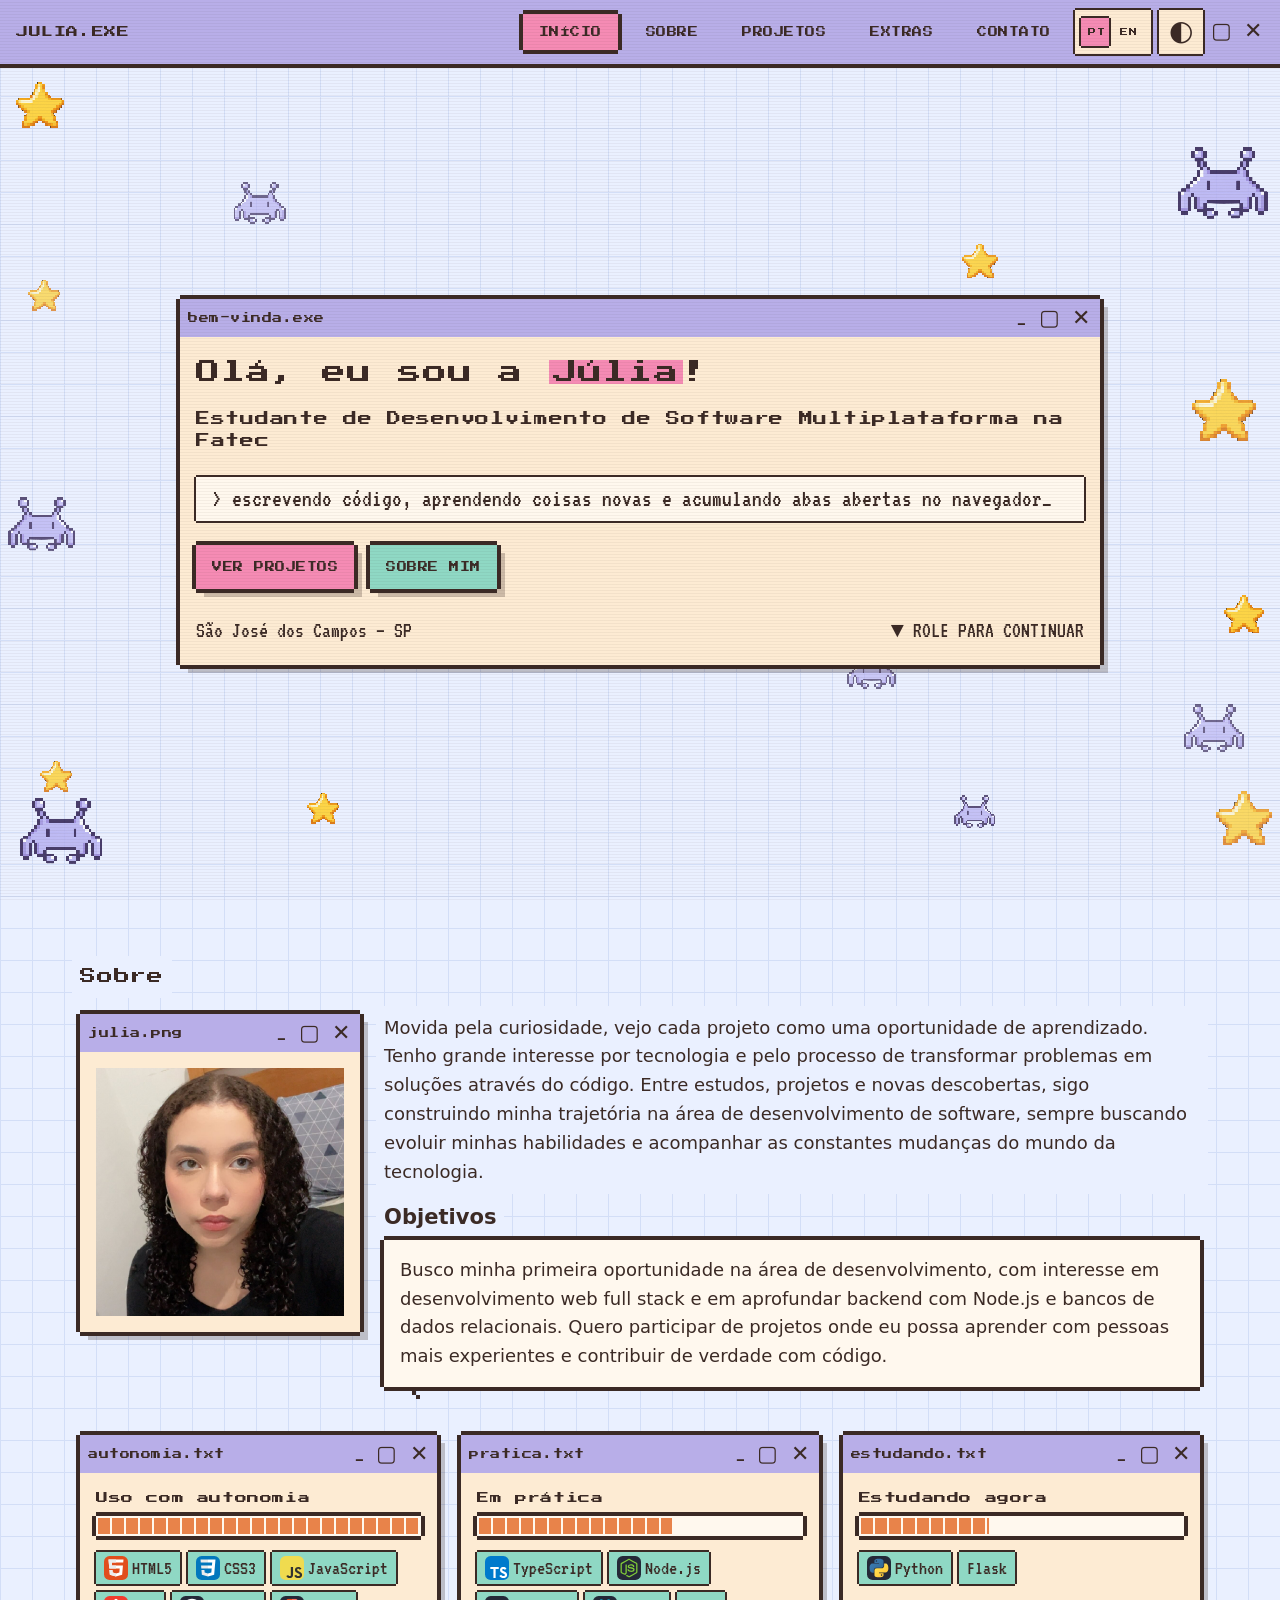
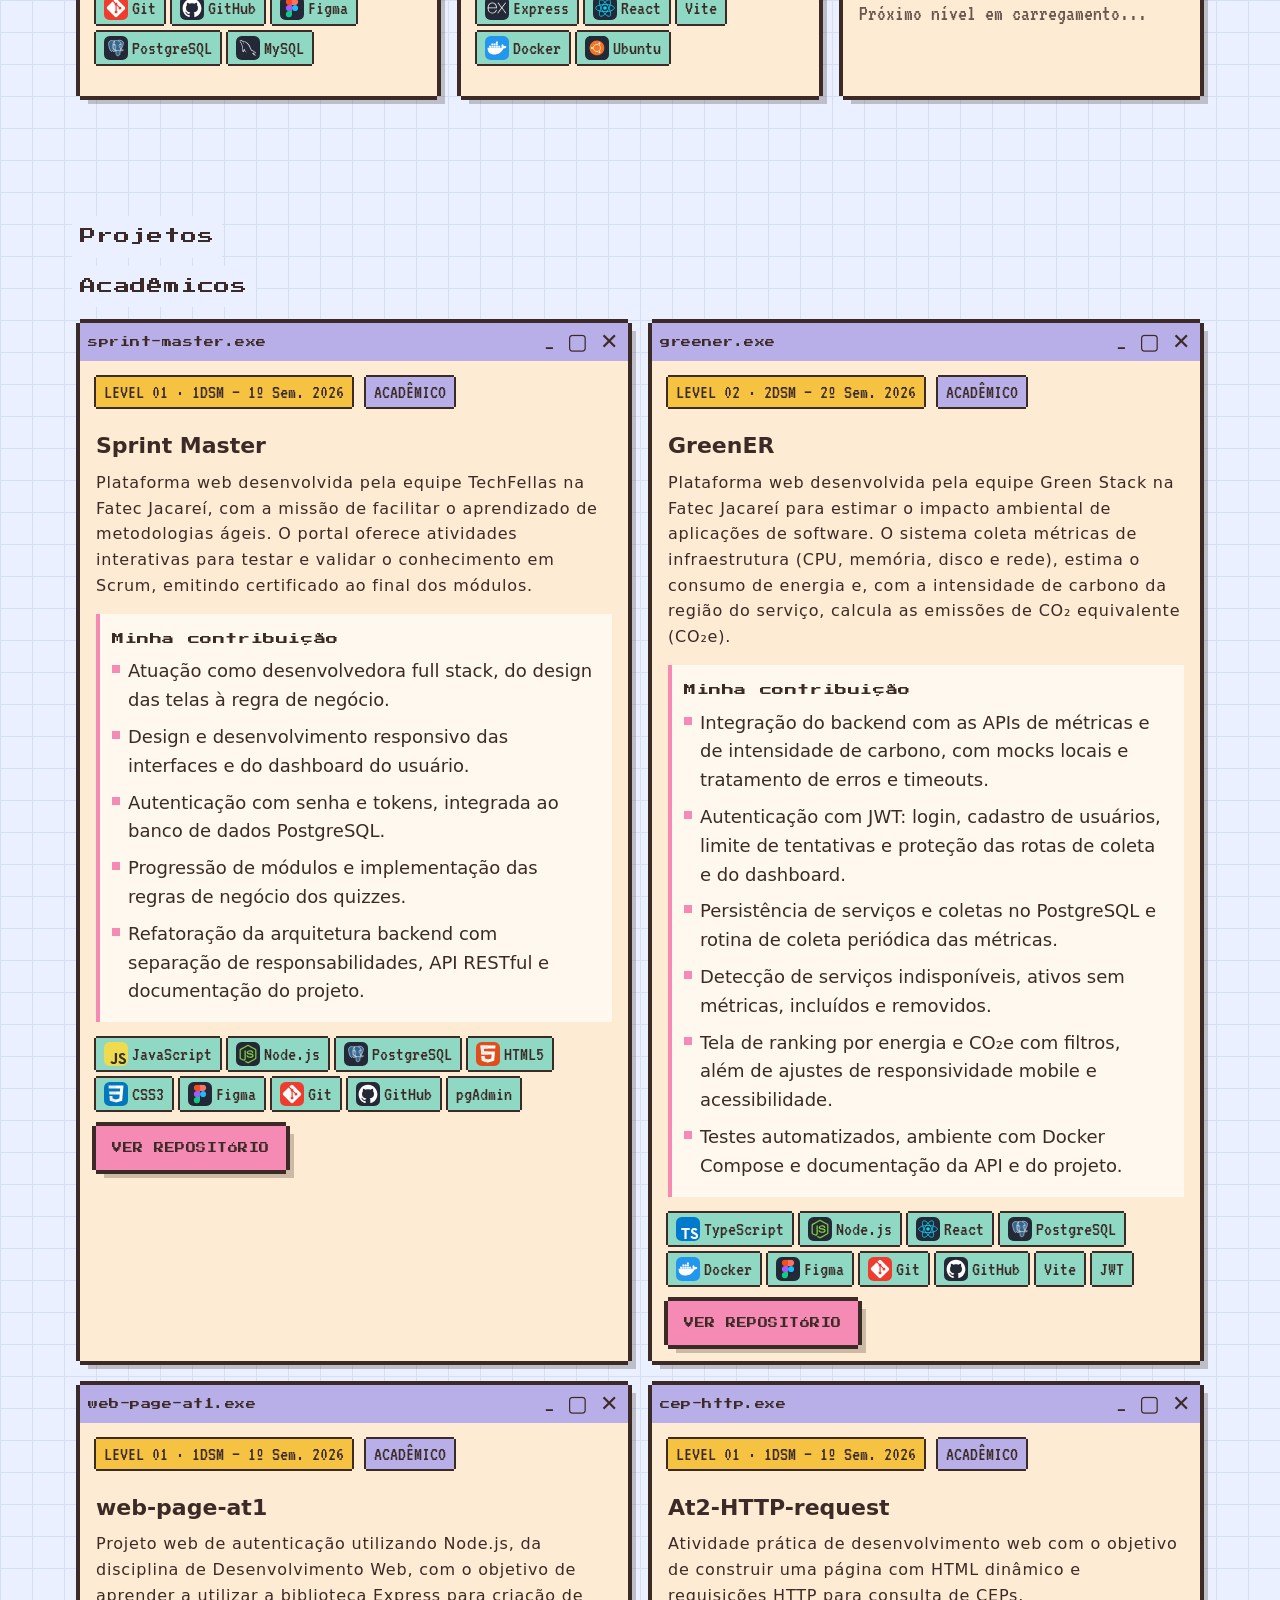
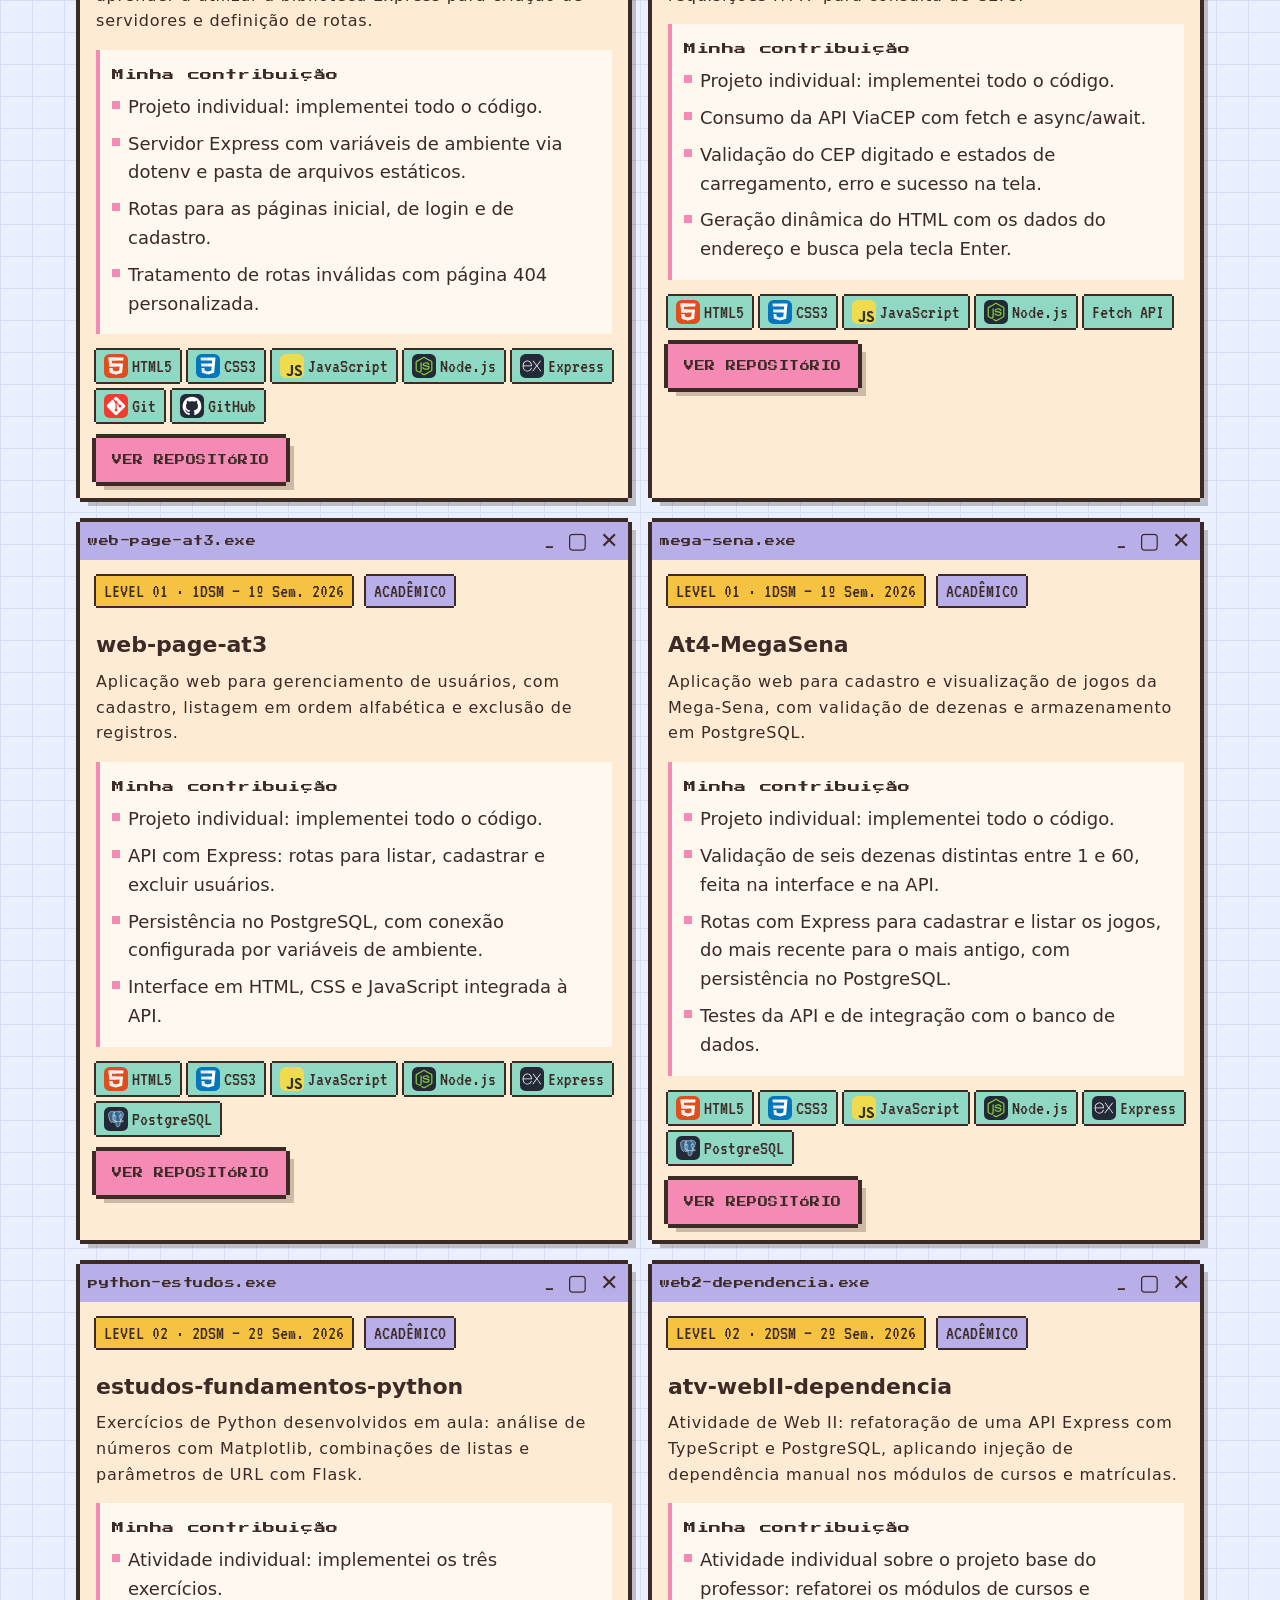
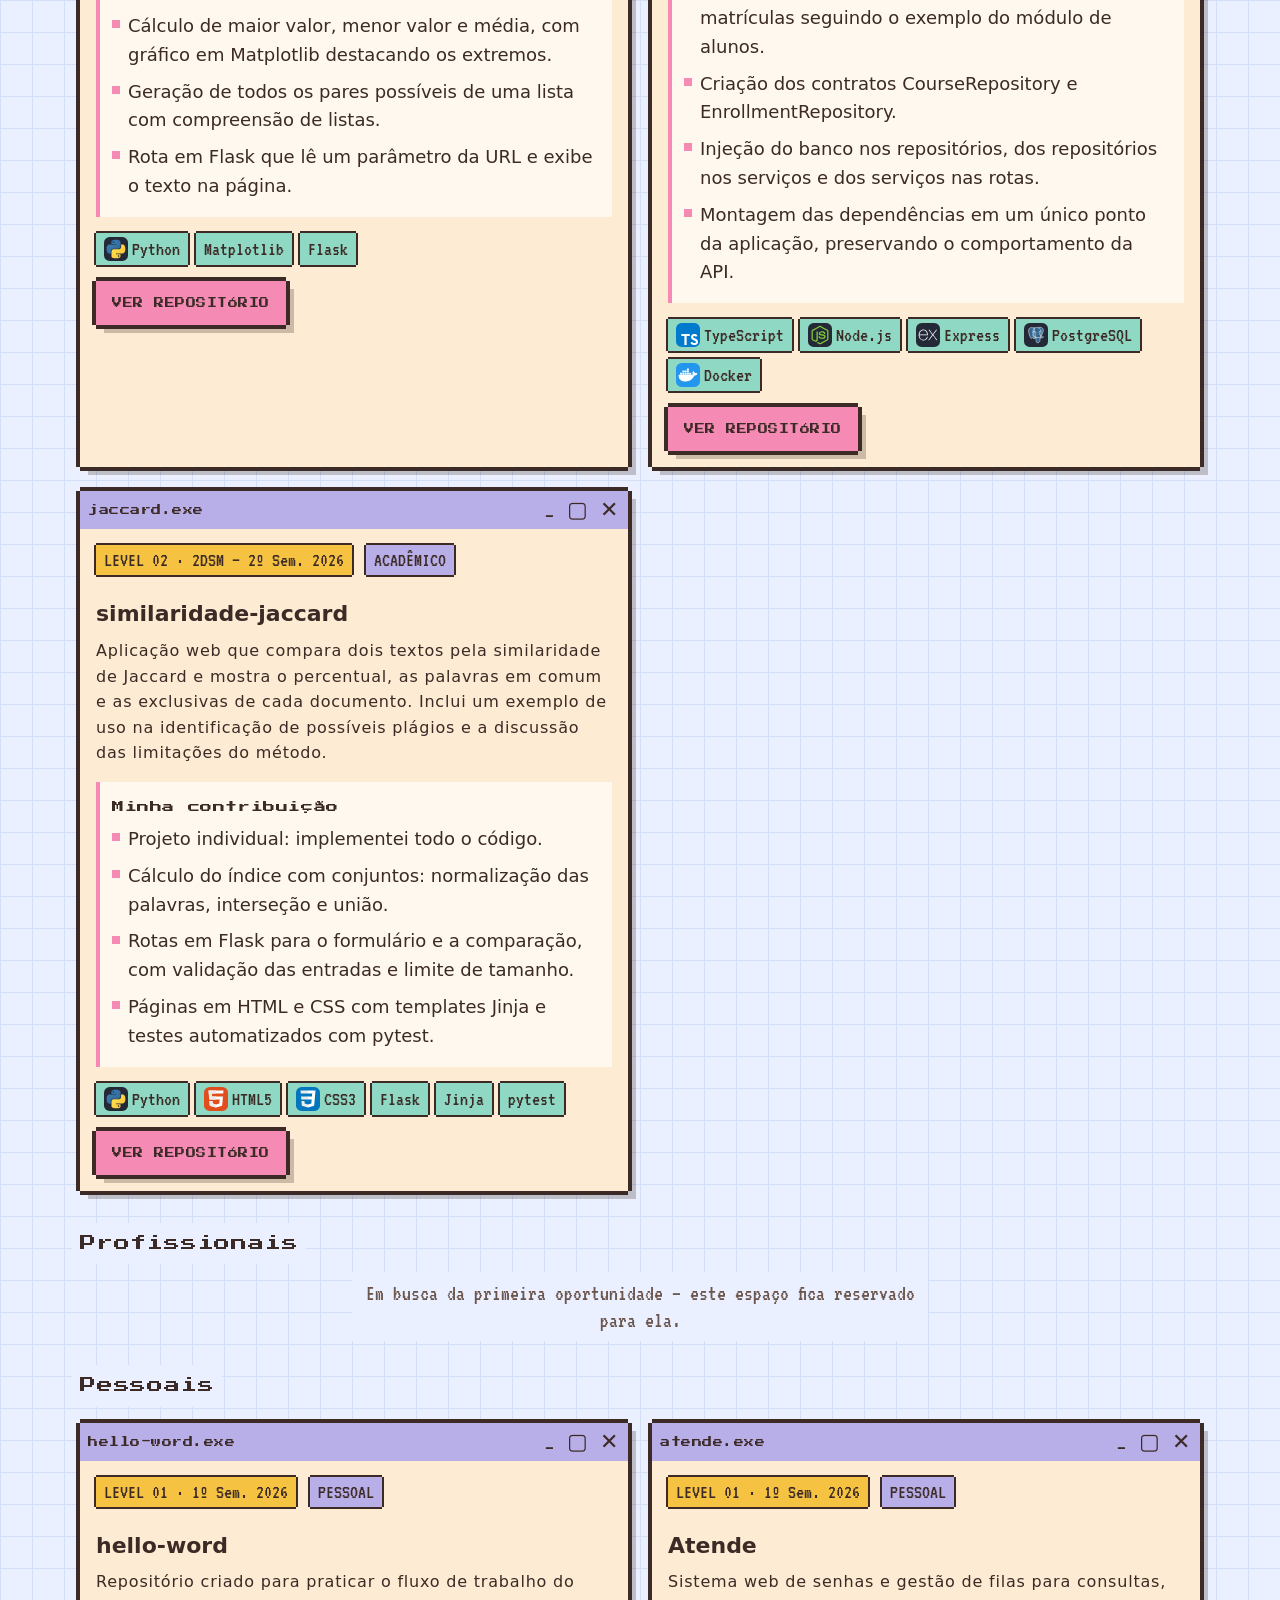
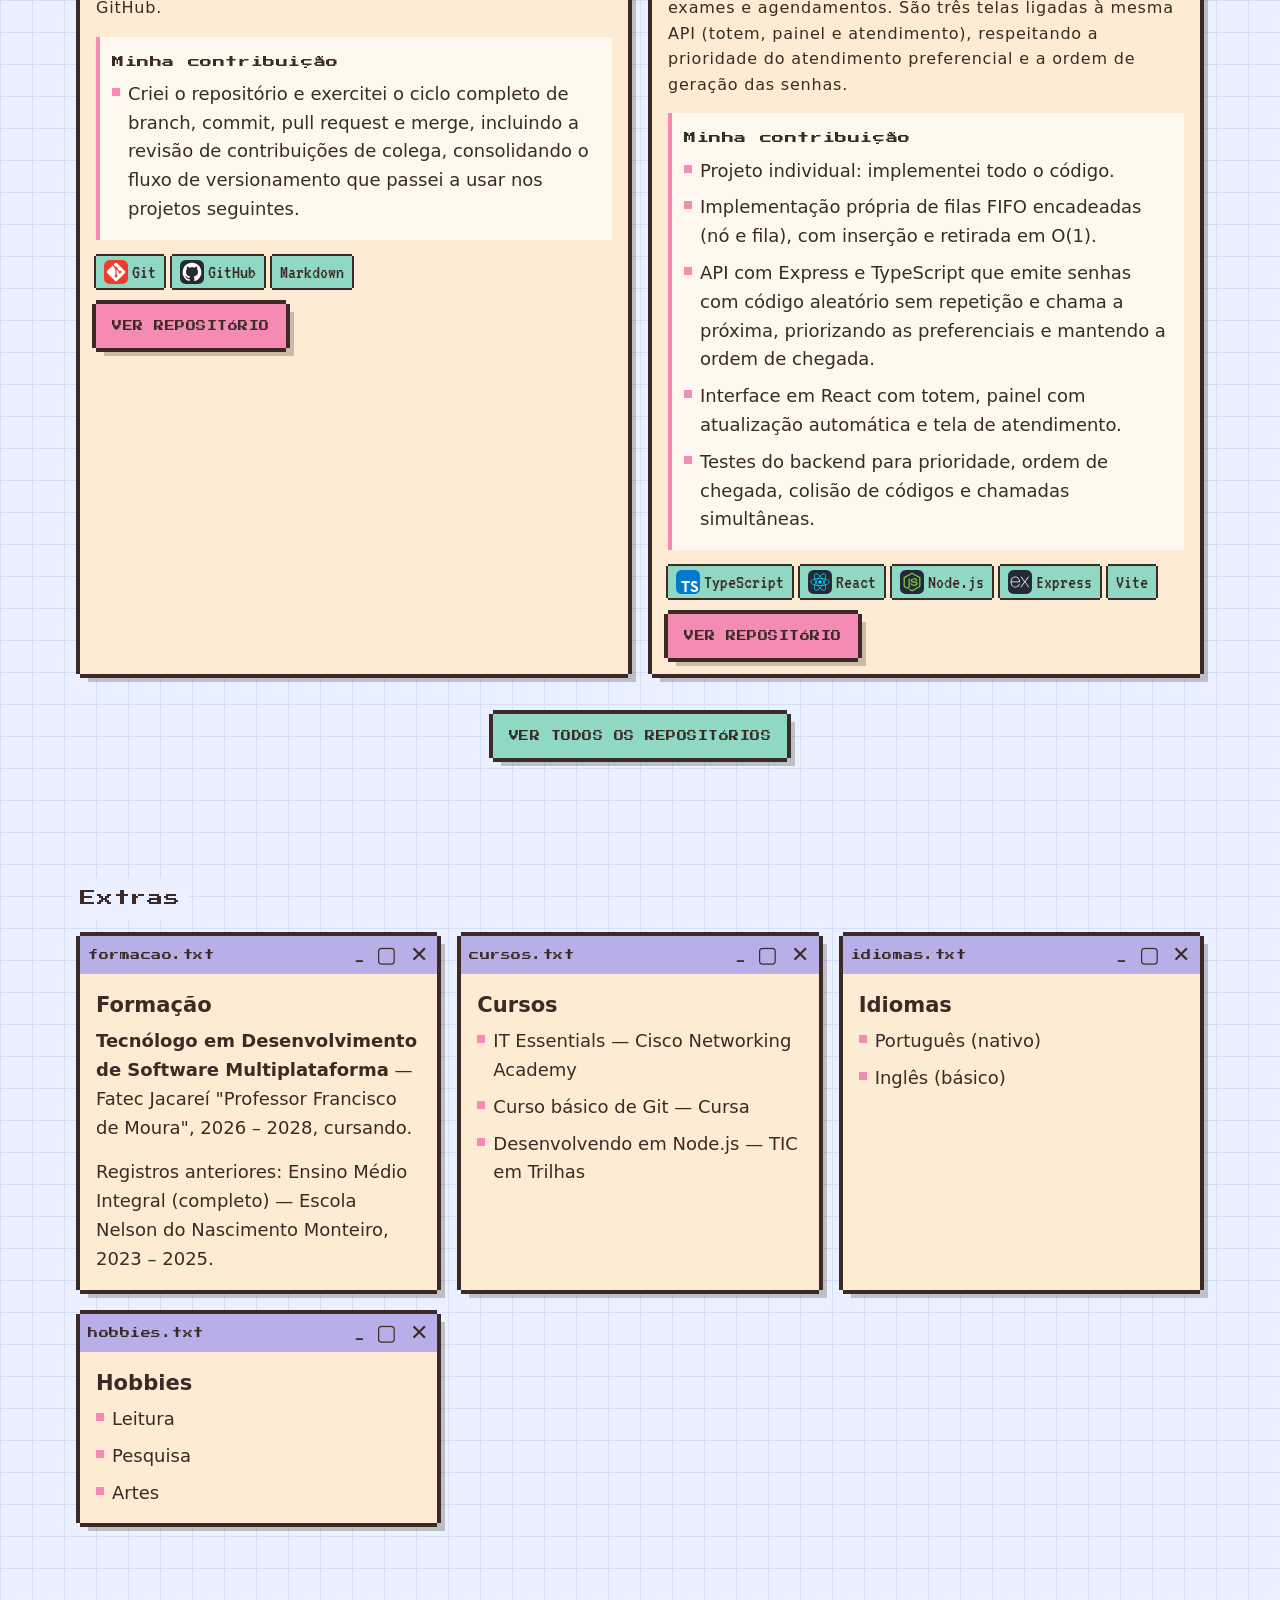
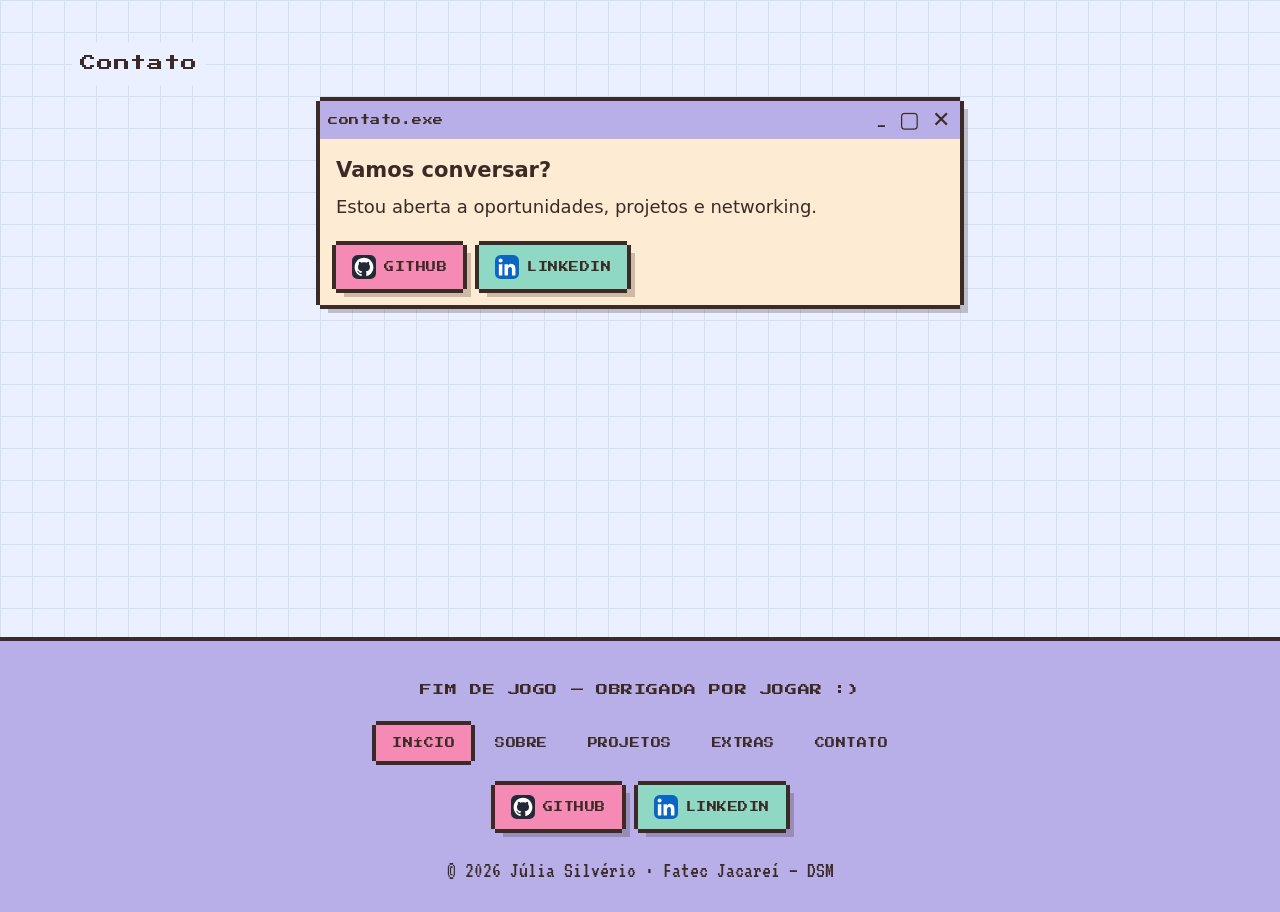
==== commit 169844a0: "feat: amplia projetos e cursos e aprimora navegação do portfólio - Atualiza o GreenER com descrição," ====
--- a/docs/index.html
+++ b/docs/index.html
@@ -236,7 +236,9 @@
               <ul class="tag-list">
                 <li class="tag"><img src="assets/img/icons/ts.svg" alt="" width="24" height="24">TypeScript</li>
                 <li class="tag"><img src="assets/img/icons/node.svg" alt="" width="24" height="24">Node.js</li>
+                <li class="tag"><img src="assets/img/icons/express.svg" alt="" width="24" height="24">Express</li>
                 <li class="tag"><img src="assets/img/icons/react.svg" alt="" width="24" height="24">React</li>
+                <li class="tag">Vite</li>
                 <li class="tag"><img src="assets/img/icons/docker.svg" alt="" width="24" height="24">Docker</li>
                 <li class="tag"><img src="assets/img/icons/ubuntu.svg" alt="" width="24" height="24">Ubuntu</li>
               </ul>
@@ -256,6 +258,7 @@
               </div>
               <ul class="tag-list">
                 <li class="tag"><img src="assets/img/icons/python.svg" alt="" width="24" height="24">Python</li>
+                <li class="tag">Flask</li>
               </ul>
               <p class="stack-next" data-i18n="sobre.proximoNivel">Próximo nível em carregamento...</p>
             </div>
@@ -317,34 +320,51 @@
               </div>
             </article>
 
-            <article class="window project-card project-card--pending">
-              <div class="window__bar">
-                <span class="window__title">abp-2dsm.exe</span>
+            <article class="window project-card">
+              <div class="window__bar">
+                <span class="window__title">greener.exe</span>
                 <span class="window__controls" aria-hidden="true">_ ▢ ✕</span>
               </div>
               <div class="window__body">
                 <span class="badge badge--level" data-i18n="proj.nivel2dsm">LEVEL 02 · 2DSM – 2º Sem. 2026</span>
                 <span class="badge badge--category" data-i18n="proj.catAcademico">ACADÊMICO</span>
-                <span class="badge badge--status" data-i18n="proj.status">EM ANDAMENTO</span>
-                <h3 class="project-card__name" data-i18n="proj.abp2.nome">Projeto Integrador 2DSM</h3>
-                <p class="project-card__desc" data-i18n="proj.abp2.desc">O Projeto Integrador do 2º semestre está sendo
-                  realizado agora, ao longo do 2º semestre de 2026. Nome, descrição, tecnologias e repositório serão
-                  publicados aqui assim que o projeto for concluído.</p>
-                <div class="project-card__contrib">
-                  <h4 class="project-card__label" data-i18n="proj.contribuicao">Minha contribuição</h4>
-                  <ul>
-                    <li data-i18n="proj.abp2.contrib">Em atualização — minha contribuição individual será descrita ao
-                      término das sprints.</li>
-                  </ul>
-                </div>
-                <div class="progress project-card__progress" role="img"
-                  data-i18n-attr="aria-label:proj.abp2.progressoAria" aria-label="Andamento do projeto: nível 1 de 5">
-                  <span class="progress__fill" style="--level: 1"></span>
-                </div>
-                <ul class="tag-list">
-                  <li class="tag" data-i18n="proj.abp2.tag">Em definição</li>
-                </ul>
-                <p class="project-card__soon" data-i18n="proj.abp2.repo">Repositório em breve...</p>
+                <h3 class="project-card__name" data-i18n="proj.abp2.nome">GreenER</h3>
+                <p class="project-card__desc" data-i18n="proj.abp2.desc">Plataforma web desenvolvida pela equipe
+                  Green Stack na Fatec Jacareí para estimar o impacto ambiental de aplicações de software. O sistema
+                  coleta métricas de infraestrutura (CPU, memória, disco e rede), estima o consumo de energia e, com a
+                  intensidade de carbono da região do serviço, calcula as emissões de CO₂ equivalente (CO₂e).</p>
+                <div class="project-card__contrib">
+                  <h4 class="project-card__label" data-i18n="proj.contribuicao">Minha contribuição</h4>
+                  <ul>
+                    <li data-i18n="proj.abp2.contrib1">Integração do backend com as APIs de métricas e de intensidade de
+                      carbono, com mocks locais e tratamento de erros e timeouts.</li>
+                    <li data-i18n="proj.abp2.contrib2">Autenticação com JWT: login, cadastro de usuários, limite de
+                      tentativas e proteção das rotas de coleta e do dashboard.</li>
+                    <li data-i18n="proj.abp2.contrib3">Persistência de serviços e coletas no PostgreSQL e rotina de
+                      coleta periódica das métricas.</li>
+                    <li data-i18n="proj.abp2.contrib4">Detecção de serviços indisponíveis, ativos sem métricas, incluídos
+                      e removidos.</li>
+                    <li data-i18n="proj.abp2.contrib5">Tela de ranking por energia e CO₂e com filtros, além de ajustes de
+                      responsividade mobile e acessibilidade.</li>
+                    <li data-i18n="proj.abp2.contrib6">Testes automatizados, ambiente com Docker Compose e documentação
+                      da API e do projeto.</li>
+                  </ul>
+                </div>
+                <ul class="tag-list">
+                  <li class="tag"><img src="assets/img/icons/ts.svg" alt="" width="24" height="24">TypeScript</li>
+                  <li class="tag"><img src="assets/img/icons/node.svg" alt="" width="24" height="24">Node.js</li>
+                  <li class="tag"><img src="assets/img/icons/react.svg" alt="" width="24" height="24">React</li>
+                  <li class="tag"><img src="assets/img/icons/postgresql.svg" alt="" width="24" height="24">PostgreSQL</li>
+                  <li class="tag"><img src="assets/img/icons/docker.svg" alt="" width="24" height="24">Docker</li>
+                  <li class="tag"><img src="assets/img/icons/figma.svg" alt="" width="24" height="24">Figma</li>
+                  <li class="tag"><img src="assets/img/icons/git.svg" alt="" width="24" height="24">Git</li>
+                  <li class="tag"><img src="assets/img/icons/github.svg" alt="" width="24" height="24">GitHub</li>
+                  <li class="tag">Vite</li>
+                  <li class="tag">JWT</li>
+                </ul>
+                <a class="btn btn--primary" href="https://github.com/greenstackfatec-tech/greener" target="_blank"
+                  rel="noopener noreferrer"><span data-i18n="proj.verRepo">VER REPOSITÓRIO</span><span class="sr-only"
+                    data-i18n="proj.novaAba"> (abre em nova aba)</span></a>
               </div>
             </article>
 
@@ -419,6 +439,188 @@
                     data-i18n="proj.novaAba"> (abre em nova aba)</span></a>
               </div>
             </article>
+
+            <article class="window project-card">
+              <div class="window__bar">
+                <span class="window__title">web-page-at3.exe</span>
+                <span class="window__controls" aria-hidden="true">_ ▢ ✕</span>
+              </div>
+              <div class="window__body">
+                <span class="badge badge--level" data-i18n="proj.nivel1dsm">LEVEL 01 · 1DSM – 1º Sem. 2026</span>
+                <span class="badge badge--category" data-i18n="proj.catAcademico">ACADÊMICO</span>
+                <h3 class="project-card__name">web-page-at3</h3>
+                <p class="project-card__desc" data-i18n="proj.at3.desc">Aplicação web para gerenciamento de usuários, com
+                  cadastro, listagem em ordem alfabética e exclusão de registros.</p>
+                <div class="project-card__contrib">
+                  <h4 class="project-card__label" data-i18n="proj.contribuicao">Minha contribuição</h4>
+                  <ul>
+                    <li data-i18n="proj.at3.contrib1">Projeto individual: implementei todo o código.</li>
+                    <li data-i18n="proj.at3.contrib2">API com Express: rotas para listar, cadastrar e excluir
+                      usuários.</li>
+                    <li data-i18n="proj.at3.contrib3">Persistência no PostgreSQL, com conexão configurada por variáveis
+                      de ambiente.</li>
+                    <li data-i18n="proj.at3.contrib4">Interface em HTML, CSS e JavaScript integrada à API.</li>
+                  </ul>
+                </div>
+                <ul class="tag-list">
+                  <li class="tag"><img src="assets/img/icons/html.svg" alt="" width="24" height="24">HTML5</li>
+                  <li class="tag"><img src="assets/img/icons/css.svg" alt="" width="24" height="24">CSS3</li>
+                  <li class="tag"><img src="assets/img/icons/js.svg" alt="" width="24" height="24">JavaScript</li>
+                  <li class="tag"><img src="assets/img/icons/node.svg" alt="" width="24" height="24">Node.js</li>
+                  <li class="tag"><img src="assets/img/icons/express.svg" alt="" width="24" height="24">Express</li>
+                  <li class="tag"><img src="assets/img/icons/postgresql.svg" alt="" width="24" height="24">PostgreSQL</li>
+                </ul>
+                <a class="btn btn--primary" href="https://github.com/juliasilverio-dev/web-page-at3" target="_blank"
+                  rel="noopener noreferrer"><span data-i18n="proj.verRepo">VER REPOSITÓRIO</span><span class="sr-only"
+                    data-i18n="proj.novaAba"> (abre em nova aba)</span></a>
+              </div>
+            </article>
+
+            <article class="window project-card">
+              <div class="window__bar">
+                <span class="window__title">mega-sena.exe</span>
+                <span class="window__controls" aria-hidden="true">_ ▢ ✕</span>
+              </div>
+              <div class="window__body">
+                <span class="badge badge--level" data-i18n="proj.nivel1dsm">LEVEL 01 · 1DSM – 1º Sem. 2026</span>
+                <span class="badge badge--category" data-i18n="proj.catAcademico">ACADÊMICO</span>
+                <h3 class="project-card__name">At4-MegaSena</h3>
+                <p class="project-card__desc" data-i18n="proj.at4.desc">Aplicação web para cadastro e visualização de
+                  jogos da Mega-Sena, com validação de dezenas e armazenamento em PostgreSQL.</p>
+                <div class="project-card__contrib">
+                  <h4 class="project-card__label" data-i18n="proj.contribuicao">Minha contribuição</h4>
+                  <ul>
+                    <li data-i18n="proj.at4.contrib1">Projeto individual: implementei todo o código.</li>
+                    <li data-i18n="proj.at4.contrib2">Validação de seis dezenas distintas entre 1 e 60, feita na
+                      interface e na API.</li>
+                    <li data-i18n="proj.at4.contrib3">Rotas com Express para cadastrar e listar os jogos, do mais recente
+                      para o mais antigo, com persistência no PostgreSQL.</li>
+                    <li data-i18n="proj.at4.contrib4">Testes da API e de integração com o banco de dados.</li>
+                  </ul>
+                </div>
+                <ul class="tag-list">
+                  <li class="tag"><img src="assets/img/icons/html.svg" alt="" width="24" height="24">HTML5</li>
+                  <li class="tag"><img src="assets/img/icons/css.svg" alt="" width="24" height="24">CSS3</li>
+                  <li class="tag"><img src="assets/img/icons/js.svg" alt="" width="24" height="24">JavaScript</li>
+                  <li class="tag"><img src="assets/img/icons/node.svg" alt="" width="24" height="24">Node.js</li>
+                  <li class="tag"><img src="assets/img/icons/express.svg" alt="" width="24" height="24">Express</li>
+                  <li class="tag"><img src="assets/img/icons/postgresql.svg" alt="" width="24" height="24">PostgreSQL</li>
+                </ul>
+                <a class="btn btn--primary" href="https://github.com/juliasilverio-dev/At4-MegaSena" target="_blank"
+                  rel="noopener noreferrer"><span data-i18n="proj.verRepo">VER REPOSITÓRIO</span><span class="sr-only"
+                    data-i18n="proj.novaAba"> (abre em nova aba)</span></a>
+              </div>
+            </article>
+
+            <article class="window project-card">
+              <div class="window__bar">
+                <span class="window__title">python-estudos.exe</span>
+                <span class="window__controls" aria-hidden="true">_ ▢ ✕</span>
+              </div>
+              <div class="window__body">
+                <span class="badge badge--level" data-i18n="proj.nivel2dsm">LEVEL 02 · 2DSM – 2º Sem. 2026</span>
+                <span class="badge badge--category" data-i18n="proj.catAcademico">ACADÊMICO</span>
+                <h3 class="project-card__name">estudos-fundamentos-python</h3>
+                <p class="project-card__desc" data-i18n="proj.py.desc">Exercícios de Python desenvolvidos em aula: análise
+                  de números com Matplotlib, combinações de listas e parâmetros de URL com Flask.</p>
+                <div class="project-card__contrib">
+                  <h4 class="project-card__label" data-i18n="proj.contribuicao">Minha contribuição</h4>
+                  <ul>
+                    <li data-i18n="proj.py.contrib1">Atividade individual: implementei os três exercícios.</li>
+                    <li data-i18n="proj.py.contrib2">Cálculo de maior valor, menor valor e média, com gráfico em
+                      Matplotlib destacando os extremos.</li>
+                    <li data-i18n="proj.py.contrib3">Geração de todos os pares possíveis de uma lista com compreensão de
+                      listas.</li>
+                    <li data-i18n="proj.py.contrib4">Rota em Flask que lê um parâmetro da URL e exibe o texto na
+                      página.</li>
+                  </ul>
+                </div>
+                <ul class="tag-list">
+                  <li class="tag"><img src="assets/img/icons/python.svg" alt="" width="24" height="24">Python</li>
+                  <li class="tag">Matplotlib</li>
+                  <li class="tag">Flask</li>
+                </ul>
+                <a class="btn btn--primary" href="https://github.com/juliasilverio-dev/estudos-fundamentos-python" target="_blank"
+                  rel="noopener noreferrer"><span data-i18n="proj.verRepo">VER REPOSITÓRIO</span><span class="sr-only"
+                    data-i18n="proj.novaAba"> (abre em nova aba)</span></a>
+              </div>
+            </article>
+
+            <article class="window project-card">
+              <div class="window__bar">
+                <span class="window__title">web2-dependencia.exe</span>
+                <span class="window__controls" aria-hidden="true">_ ▢ ✕</span>
+              </div>
+              <div class="window__body">
+                <span class="badge badge--level" data-i18n="proj.nivel2dsm">LEVEL 02 · 2DSM – 2º Sem. 2026</span>
+                <span class="badge badge--category" data-i18n="proj.catAcademico">ACADÊMICO</span>
+                <h3 class="project-card__name">atv-webII-dependencia</h3>
+                <p class="project-card__desc" data-i18n="proj.web2.desc">Atividade de Web II: refatoração de uma API
+                  Express com TypeScript e PostgreSQL, aplicando injeção de dependência manual nos módulos de cursos e
+                  matrículas.</p>
+                <div class="project-card__contrib">
+                  <h4 class="project-card__label" data-i18n="proj.contribuicao">Minha contribuição</h4>
+                  <ul>
+                    <li data-i18n="proj.web2.contrib1">Atividade individual sobre o projeto base do professor: refatorei
+                      os módulos de cursos e matrículas seguindo o exemplo do módulo de alunos.</li>
+                    <li data-i18n="proj.web2.contrib2">Criação dos contratos CourseRepository e EnrollmentRepository.</li>
+                    <li data-i18n="proj.web2.contrib3">Injeção do banco nos repositórios, dos repositórios nos serviços e
+                      dos serviços nas rotas.</li>
+                    <li data-i18n="proj.web2.contrib4">Montagem das dependências em um único ponto da aplicação,
+                      preservando o comportamento da API.</li>
+                  </ul>
+                </div>
+                <ul class="tag-list">
+                  <li class="tag"><img src="assets/img/icons/ts.svg" alt="" width="24" height="24">TypeScript</li>
+                  <li class="tag"><img src="assets/img/icons/node.svg" alt="" width="24" height="24">Node.js</li>
+                  <li class="tag"><img src="assets/img/icons/express.svg" alt="" width="24" height="24">Express</li>
+                  <li class="tag"><img src="assets/img/icons/postgresql.svg" alt="" width="24" height="24">PostgreSQL</li>
+                  <li class="tag"><img src="assets/img/icons/docker.svg" alt="" width="24" height="24">Docker</li>
+                </ul>
+                <a class="btn btn--primary" href="https://github.com/juliasilverio-dev/atv-webII-dependencia" target="_blank"
+                  rel="noopener noreferrer"><span data-i18n="proj.verRepo">VER REPOSITÓRIO</span><span class="sr-only"
+                    data-i18n="proj.novaAba"> (abre em nova aba)</span></a>
+              </div>
+            </article>
+
+            <article class="window project-card">
+              <div class="window__bar">
+                <span class="window__title">jaccard.exe</span>
+                <span class="window__controls" aria-hidden="true">_ ▢ ✕</span>
+              </div>
+              <div class="window__body">
+                <span class="badge badge--level" data-i18n="proj.nivel2dsm">LEVEL 02 · 2DSM – 2º Sem. 2026</span>
+                <span class="badge badge--category" data-i18n="proj.catAcademico">ACADÊMICO</span>
+                <h3 class="project-card__name">similaridade-jaccard</h3>
+                <p class="project-card__desc" data-i18n="proj.jaccard.desc">Aplicação web que compara dois textos pela
+                  similaridade de Jaccard e mostra o percentual, as palavras em comum e as exclusivas de cada documento.
+                  Inclui um exemplo de uso na identificação de possíveis plágios e a discussão das limitações do
+                  método.</p>
+                <div class="project-card__contrib">
+                  <h4 class="project-card__label" data-i18n="proj.contribuicao">Minha contribuição</h4>
+                  <ul>
+                    <li data-i18n="proj.jaccard.contrib1">Projeto individual: implementei todo o código.</li>
+                    <li data-i18n="proj.jaccard.contrib2">Cálculo do índice com conjuntos: normalização das palavras,
+                      interseção e união.</li>
+                    <li data-i18n="proj.jaccard.contrib3">Rotas em Flask para o formulário e a comparação, com validação
+                      das entradas e limite de tamanho.</li>
+                    <li data-i18n="proj.jaccard.contrib4">Páginas em HTML e CSS com templates Jinja e testes automatizados
+                      com pytest.</li>
+                  </ul>
+                </div>
+                <ul class="tag-list">
+                  <li class="tag"><img src="assets/img/icons/python.svg" alt="" width="24" height="24">Python</li>
+                  <li class="tag"><img src="assets/img/icons/html.svg" alt="" width="24" height="24">HTML5</li>
+                  <li class="tag"><img src="assets/img/icons/css.svg" alt="" width="24" height="24">CSS3</li>
+                  <li class="tag">Flask</li>
+                  <li class="tag">Jinja</li>
+                  <li class="tag">pytest</li>
+                </ul>
+                <a class="btn btn--primary" href="https://github.com/juliasilverio-dev/similaridade-jaccard" target="_blank"
+                  rel="noopener noreferrer"><span data-i18n="proj.verRepo">VER REPOSITÓRIO</span><span class="sr-only"
+                    data-i18n="proj.novaAba"> (abre em nova aba)</span></a>
+              </div>
+            </article>
           </div>
         </div>
 
@@ -457,6 +659,46 @@
                   <li class="tag">Markdown</li>
                 </ul>
                 <a class="btn btn--primary" href="https://github.com/juliasilverio-dev/hello-word" target="_blank"
+                  rel="noopener noreferrer"><span data-i18n="proj.verRepo">VER REPOSITÓRIO</span><span class="sr-only"
+                    data-i18n="proj.novaAba"> (abre em nova aba)</span></a>
+              </div>
+            </article>
+
+            <article class="window project-card">
+              <div class="window__bar">
+                <span class="window__title">atende.exe</span>
+                <span class="window__controls" aria-hidden="true">_ ▢ ✕</span>
+              </div>
+              <div class="window__body">
+                <span class="badge badge--level" data-i18n="proj.nivelPessoal">LEVEL 01 · 1º Sem. 2026</span>
+                <span class="badge badge--category" data-i18n="proj.catPessoal">PESSOAL</span>
+                <h3 class="project-card__name">Atende</h3>
+                <p class="project-card__desc" data-i18n="proj.atende.desc">Sistema web de senhas e gestão de filas para
+                  consultas, exames e agendamentos. São três telas ligadas à mesma API (totem, painel e atendimento),
+                  respeitando a prioridade do atendimento preferencial e a ordem de geração das senhas.</p>
+                <div class="project-card__contrib">
+                  <h4 class="project-card__label" data-i18n="proj.contribuicao">Minha contribuição</h4>
+                  <ul>
+                    <li data-i18n="proj.atende.contrib1">Projeto individual: implementei todo o código.</li>
+                    <li data-i18n="proj.atende.contrib2">Implementação própria de filas FIFO encadeadas (nó e fila), com
+                      inserção e retirada em O(1).</li>
+                    <li data-i18n="proj.atende.contrib3">API com Express e TypeScript que emite senhas com código
+                      aleatório sem repetição e chama a próxima, priorizando as preferenciais e mantendo a ordem de
+                      chegada.</li>
+                    <li data-i18n="proj.atende.contrib4">Interface em React com totem, painel com atualização automática
+                      e tela de atendimento.</li>
+                    <li data-i18n="proj.atende.contrib5">Testes do backend para prioridade, ordem de chegada, colisão de
+                      códigos e chamadas simultâneas.</li>
+                  </ul>
+                </div>
+                <ul class="tag-list">
+                  <li class="tag"><img src="assets/img/icons/ts.svg" alt="" width="24" height="24">TypeScript</li>
+                  <li class="tag"><img src="assets/img/icons/react.svg" alt="" width="24" height="24">React</li>
+                  <li class="tag"><img src="assets/img/icons/node.svg" alt="" width="24" height="24">Node.js</li>
+                  <li class="tag"><img src="assets/img/icons/express.svg" alt="" width="24" height="24">Express</li>
+                  <li class="tag">Vite</li>
+                </ul>
+                <a class="btn btn--primary" href="https://github.com/juliasilverio-dev/sistema-atendimento-gestao-filas-web" target="_blank"
                   rel="noopener noreferrer"><span data-i18n="proj.verRepo">VER REPOSITÓRIO</span><span class="sr-only"
                     data-i18n="proj.novaAba"> (abre em nova aba)</span></a>
               </div>
@@ -475,7 +717,6 @@
     <section id="extras" class="reveal">
       <div class="container">
         <h2 data-i18n="extras.titulo">Extras</h2>
-        <!-- certificados.txt omitido: nenhuma certificação foi informada -->
         <div class="extras__grid">
           <article class="window">
             <div class="window__bar">
@@ -488,6 +729,21 @@
                 — Fatec Jacareí "Professor Francisco de Moura", 2026 – 2028, cursando.</p>
               <p data-i18n="extras.anterior">Registros anteriores: Ensino Médio Integral (completo) — Escola Nelson do
                 Nascimento Monteiro, 2023 – 2025.</p>
+            </div>
+          </article>
+
+          <article class="window">
+            <div class="window__bar">
+              <span class="window__title">cursos.txt</span>
+              <span class="window__controls" aria-hidden="true">_ ▢ ✕</span>
+            </div>
+            <div class="window__body">
+              <h3 data-i18n="extras.cursos">Cursos</h3>
+              <ul class="extras__topics">
+                <li data-i18n="extras.cursoIt">IT Essentials — Cisco Networking Academy</li>
+                <li data-i18n="extras.cursoGit">Curso básico de Git — Cursa</li>
+                <li data-i18n="extras.cursoNode">Desenvolvendo em Node.js — TIC em Trilhas</li>
+              </ul>
             </div>
           </article>
 
@@ -542,7 +798,7 @@
                   GITHUB
                   <span class="sr-only" data-i18n="proj.novaAba">(abre em nova aba)</span>
                 </a>
-                <a class="btn" href="https://www.linkedin.com/in/j%C3%BAlia-silv%C3%A9rio-593b423b9" target="_blank"
+                <a class="btn" href="https://www.linkedin.com/in/juliaoliveirasilverio" target="_blank"
                   rel="noopener noreferrer">
                   <img src="assets/img/icons/linkedin.svg" alt="" width="24" height="24">
                   LINKEDIN
@@ -575,7 +831,7 @@
           GITHUB
           <span class="sr-only" data-i18n="proj.novaAba">(abre em nova aba)</span>
         </a>
-        <a class="btn" href="https://www.linkedin.com/in/j%C3%BAlia-silv%C3%A9rio-593b423b9" target="_blank"
+        <a class="btn" href="https://www.linkedin.com/in/juliaoliveirasilverio" target="_blank"
           rel="noopener noreferrer">
           <img src="assets/img/icons/linkedin.svg" alt="" width="24" height="24">
           LINKEDIN
--- a/docs/assets/css/global.css
+++ b/docs/assets/css/global.css
@@ -21,7 +21,7 @@
 }
 
 html {
-  scroll-behavior: smooth;
+  scroll-behavior: auto;
 }
 
 body {
--- a/docs/assets/css/navbar.css
+++ b/docs/assets/css/navbar.css
@@ -46,7 +46,7 @@
   text-decoration: none;
   background: transparent;
   border-radius: 0;
-  transition: background-color 120ms var(--step);
+  transition: background-color 60ms var(--step);
 }
 
 .navbar__link:hover {
--- a/docs/assets/css/projects.css
+++ b/docs/assets/css/projects.css
@@ -32,6 +32,7 @@
 .project-card__name {
   margin-top: var(--space-3);
   font-size: 22px;
+  overflow-wrap: anywhere;
 }
 
 .project-card__desc {
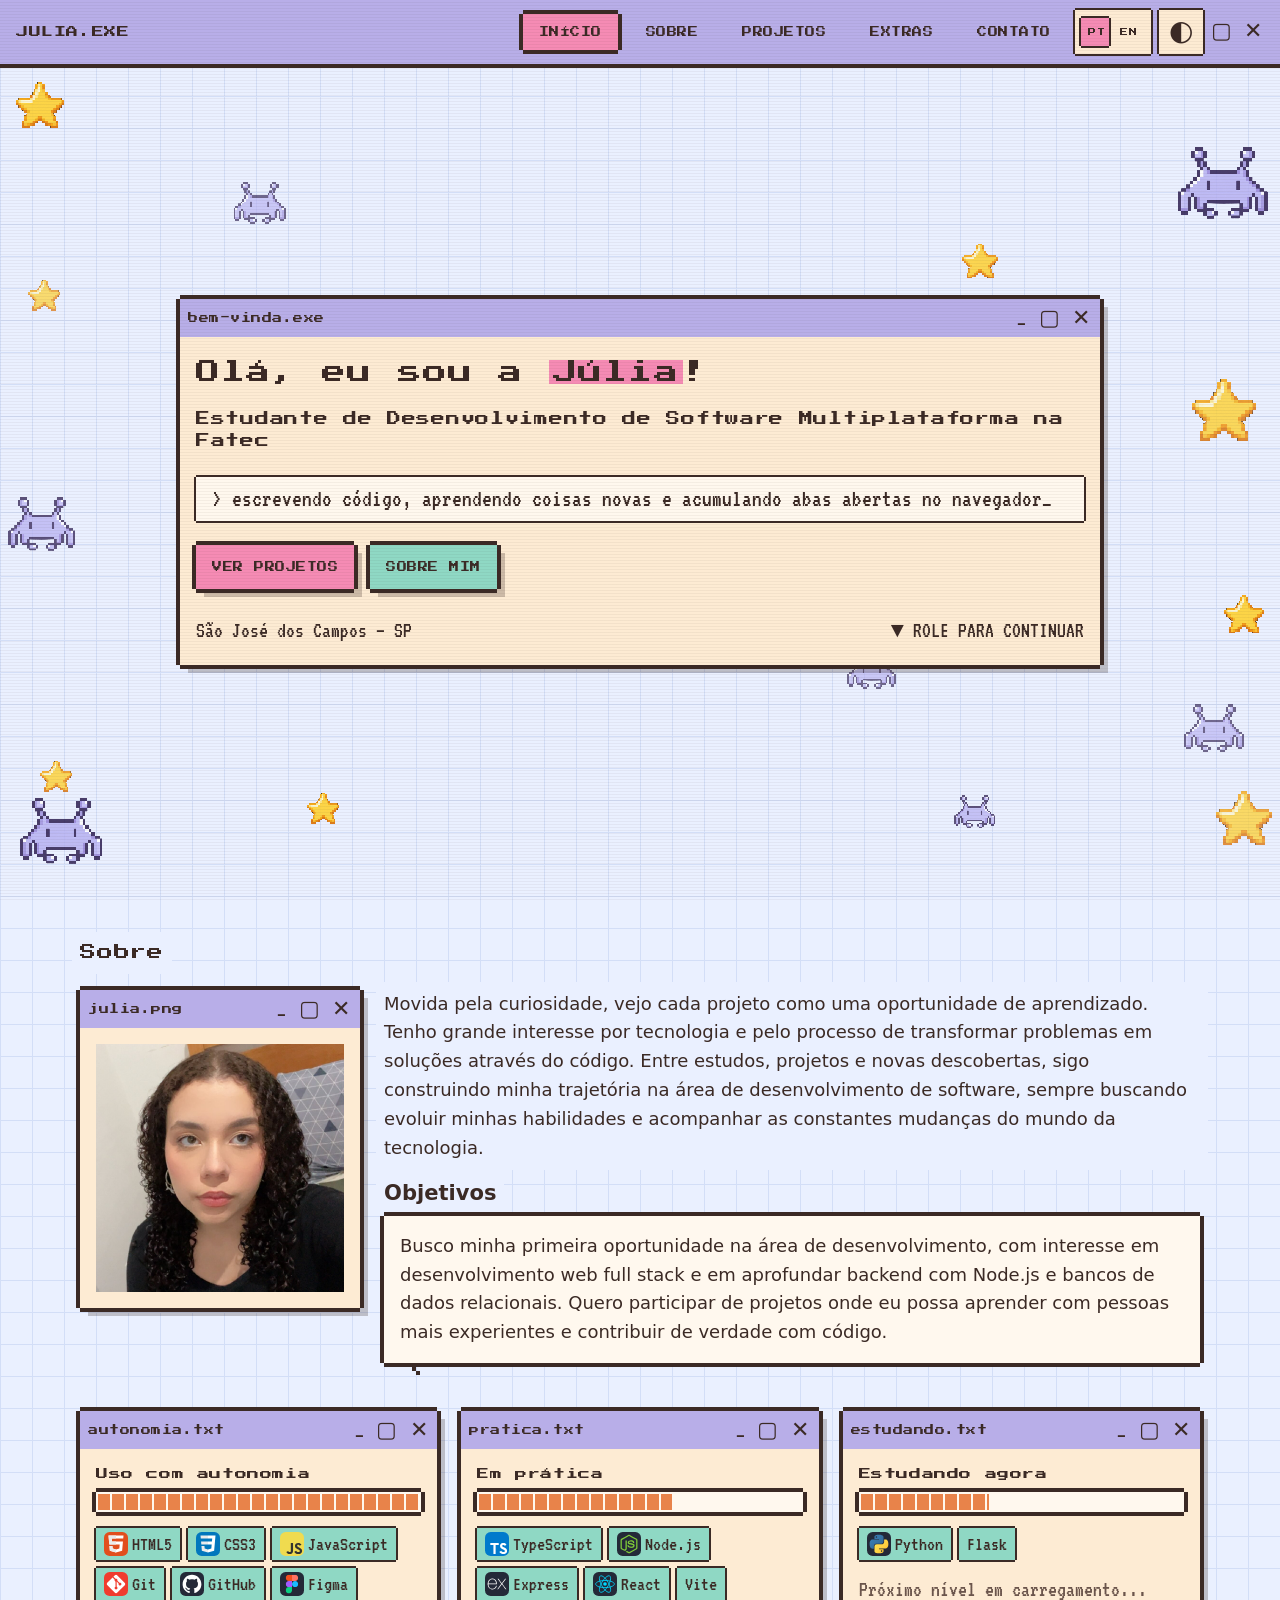
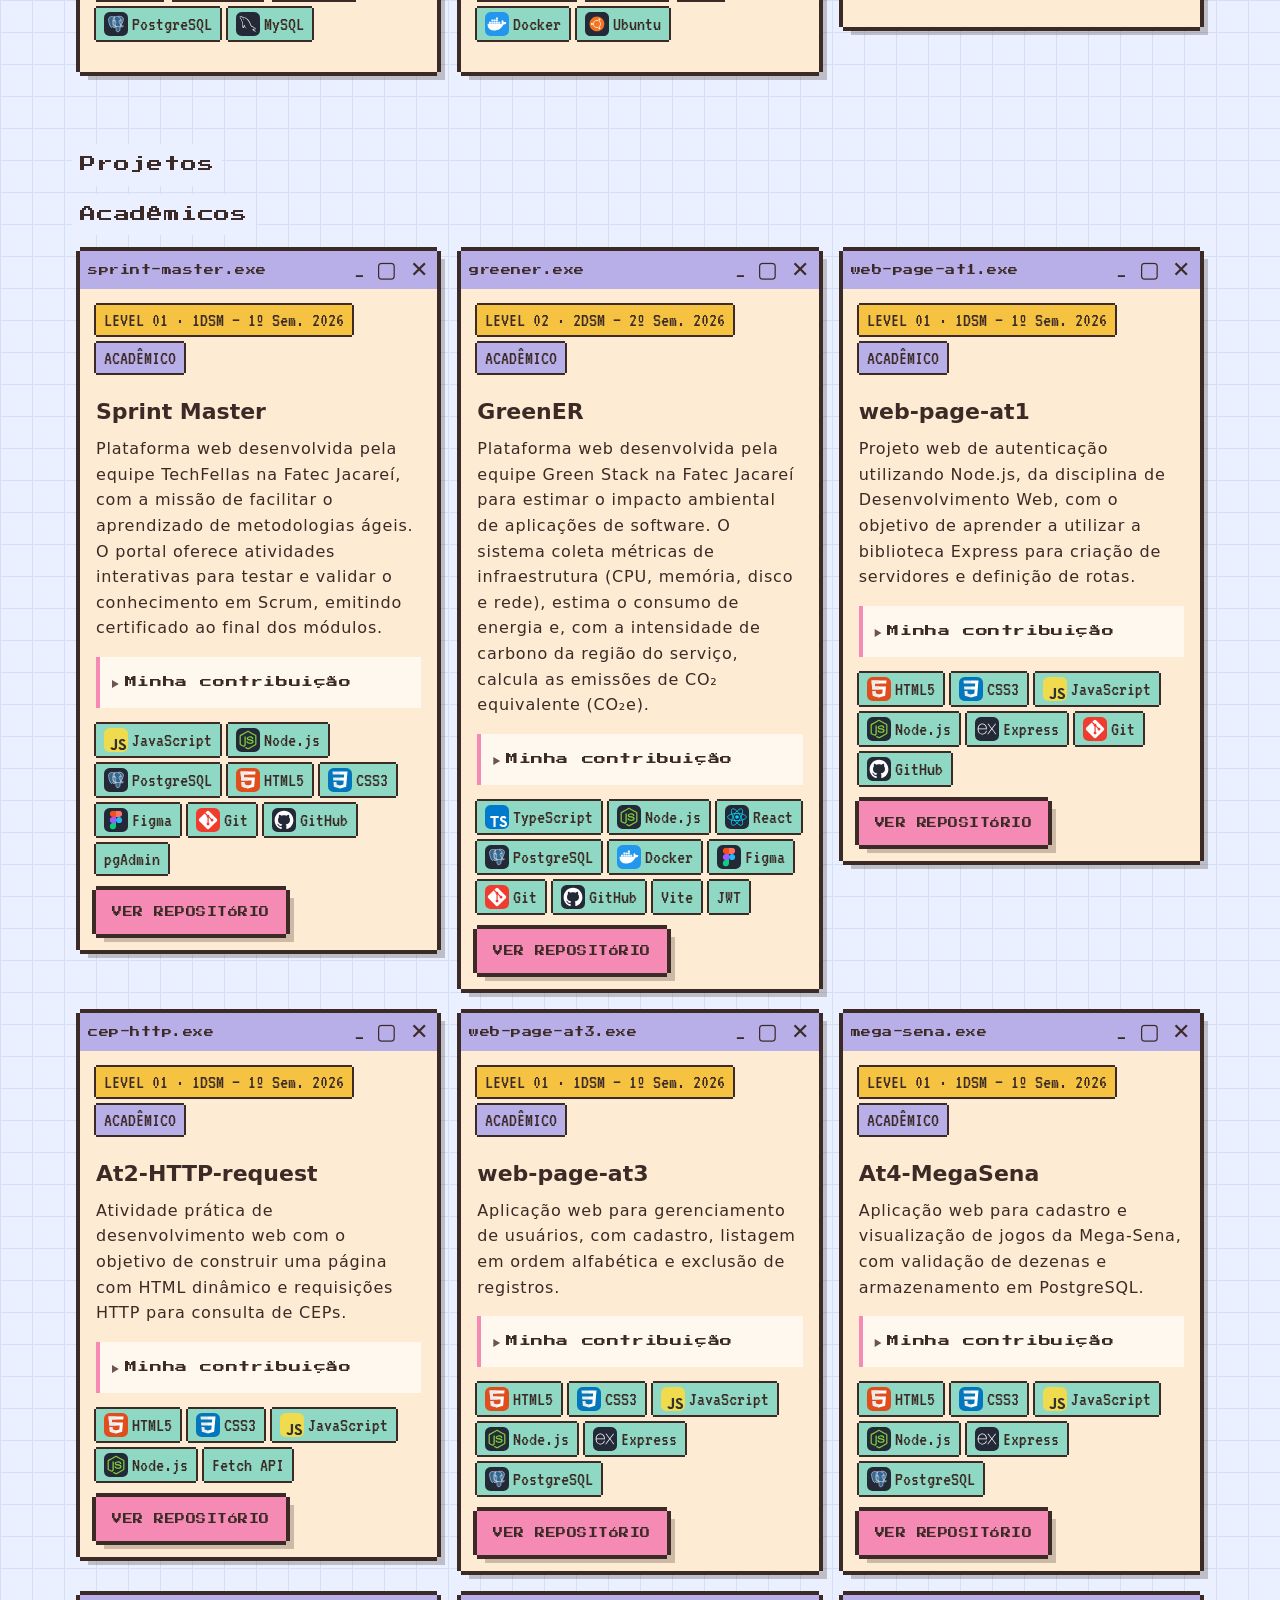
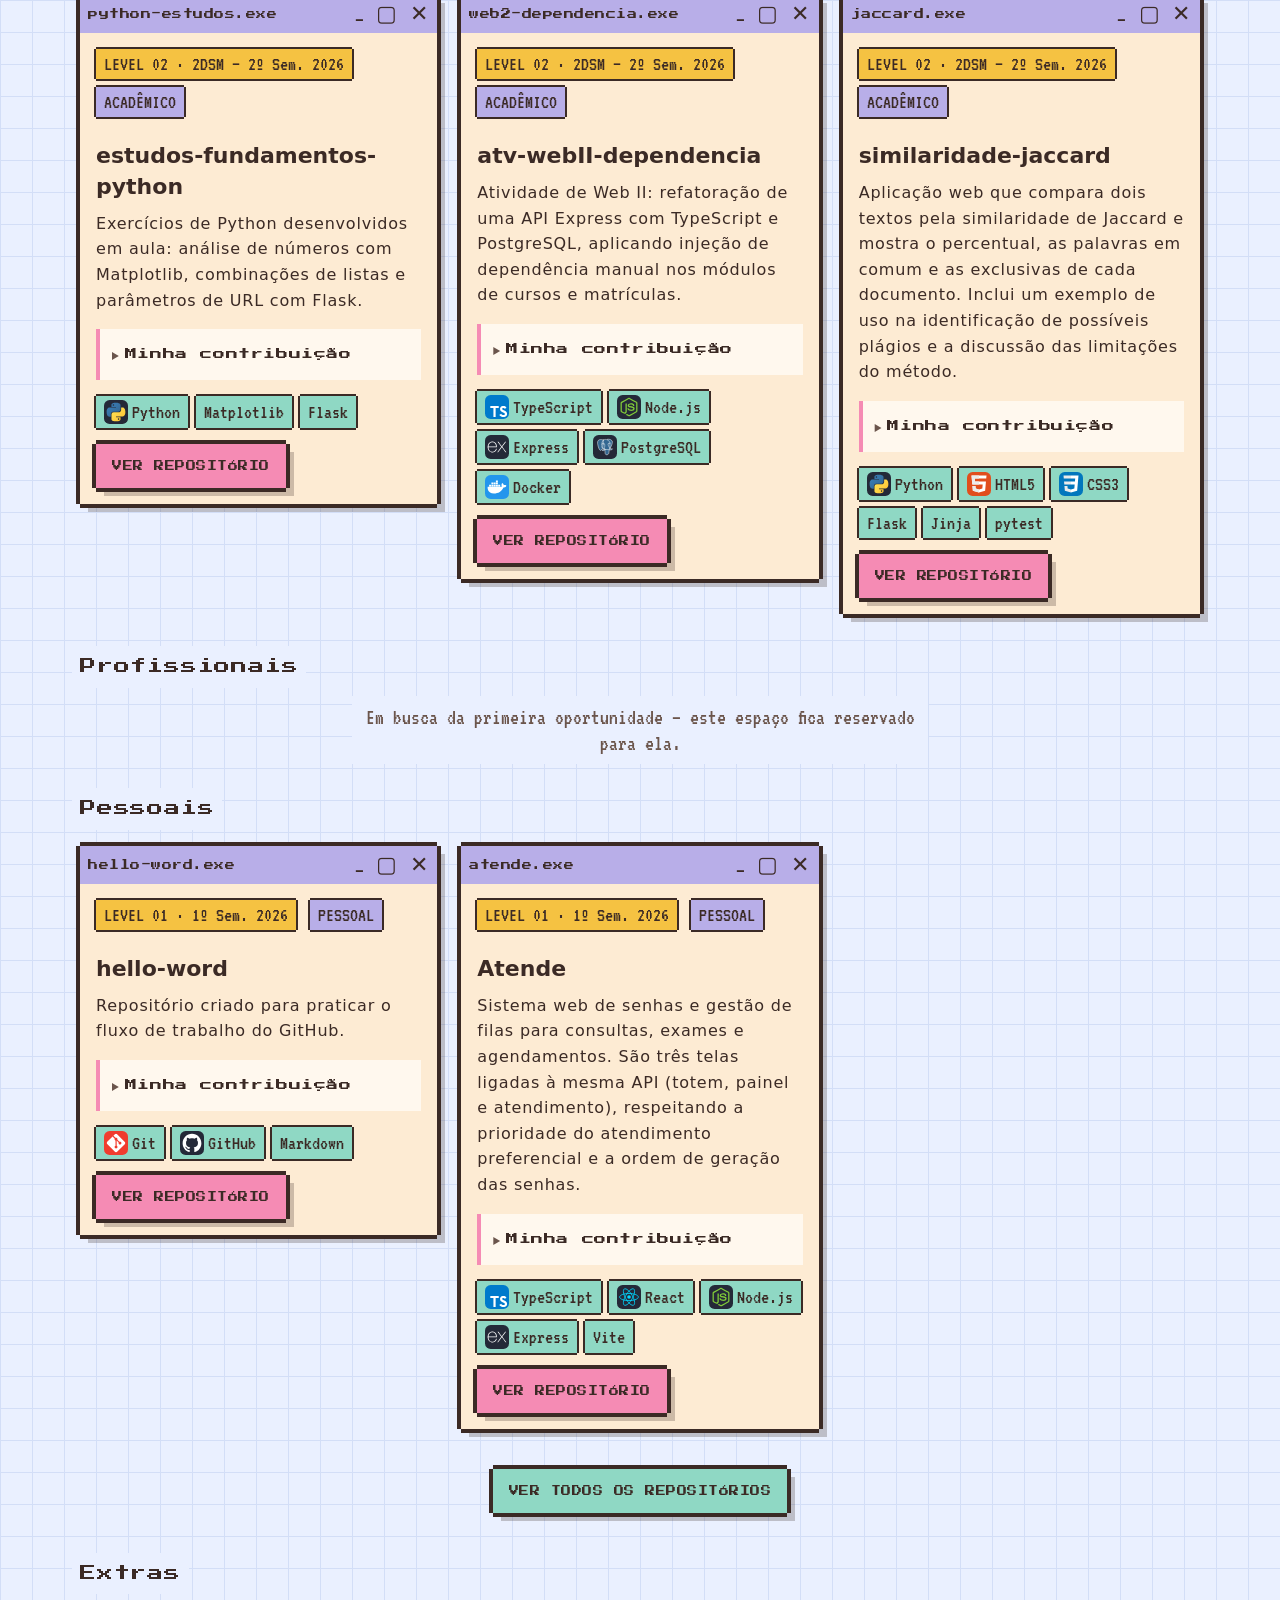
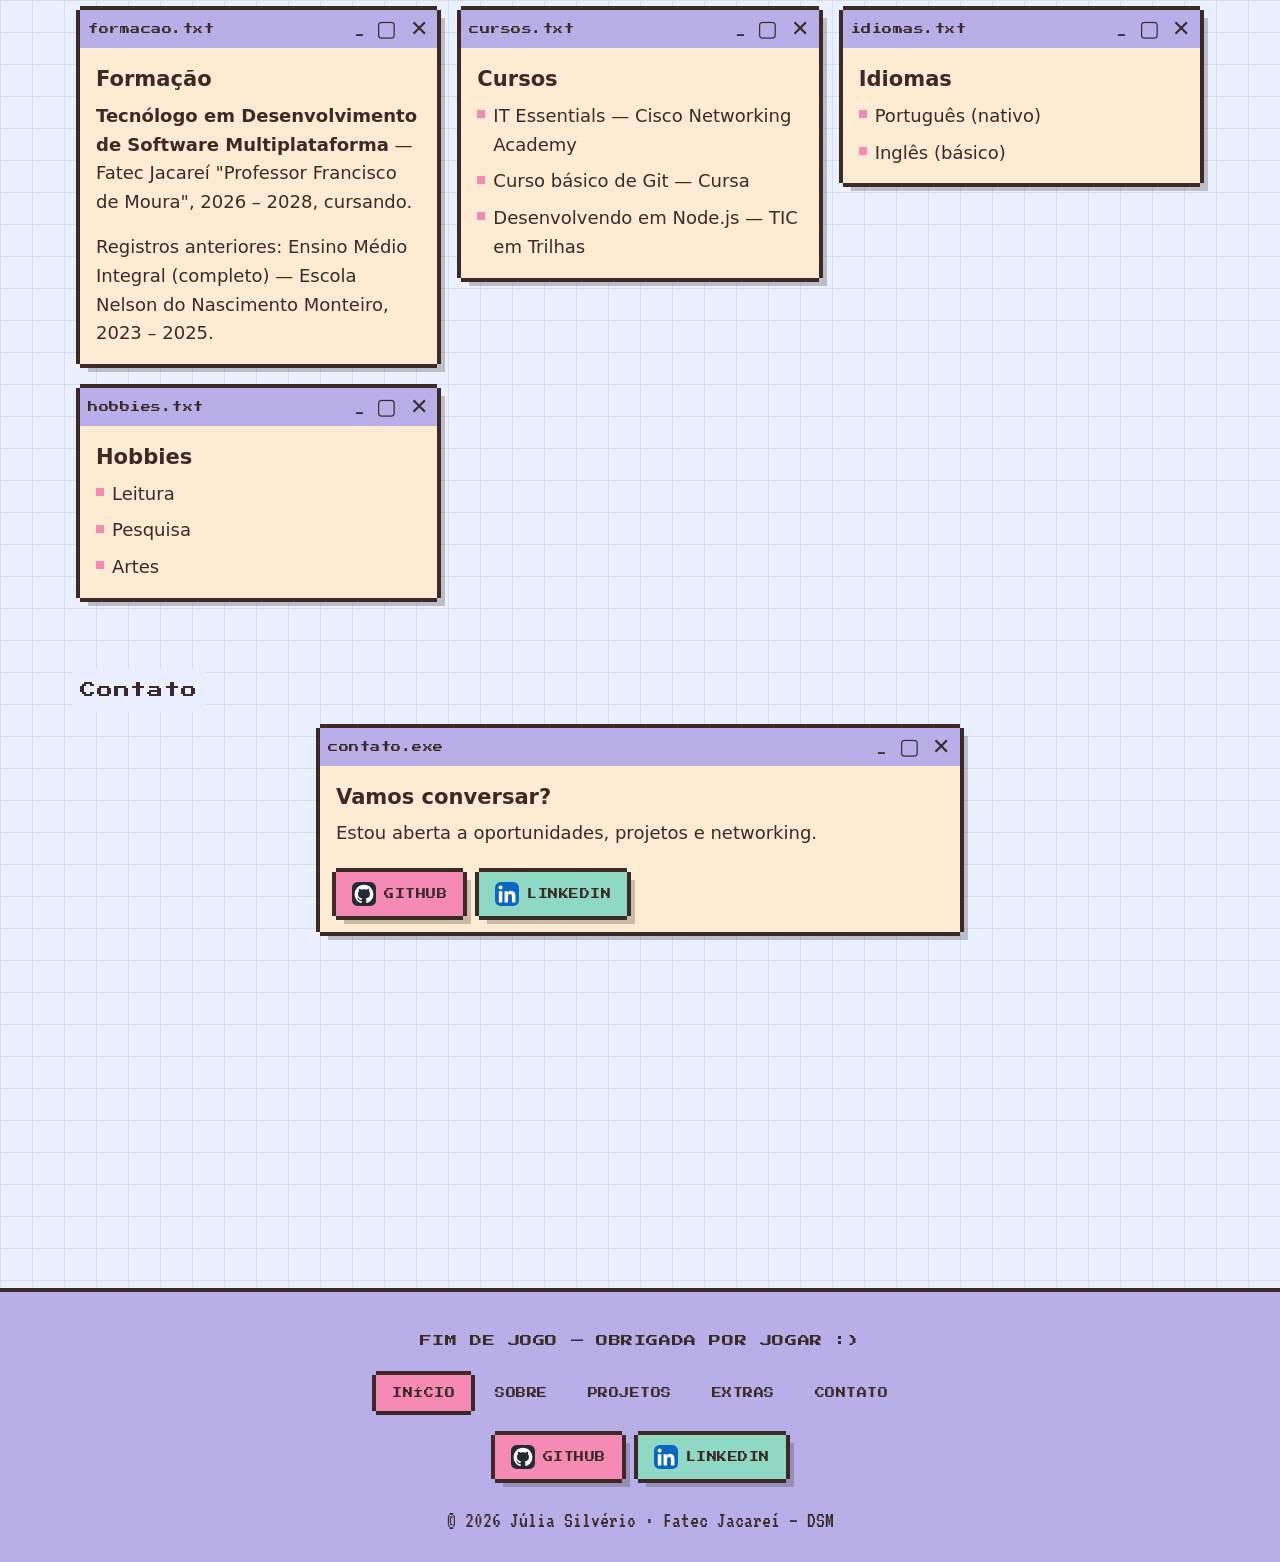
==== commit 79ac671e: "fix: corrige layout, navegação e caminhos da página 404 - Reduz o espaçamento antes de Extras. - Tor" ====
--- a/docs/index.html
+++ b/docs/index.html
@@ -287,8 +287,8 @@
                   TechFellas na Fatec Jacareí, com a missão de facilitar o aprendizado de metodologias ágeis. O portal
                   oferece atividades interativas para testar e validar o conhecimento em Scrum, emitindo certificado ao
                   final dos módulos.</p>
-                <div class="project-card__contrib">
-                  <h4 class="project-card__label" data-i18n="proj.contribuicao">Minha contribuição</h4>
+                <details class="project-card__contrib">
+                  <summary class="project-card__label" data-i18n="proj.contribuicao">Minha contribuição</summary>
                   <ul>
                     <li data-i18n="proj.abp1.contrib1">Atuação como desenvolvedora full stack, do design das telas à
                       regra de negócio.</li>
@@ -301,7 +301,7 @@
                     <li data-i18n="proj.abp1.contrib5">Refatoração da arquitetura backend com separação de
                       responsabilidades, API RESTful e documentação do projeto.</li>
                   </ul>
-                </div>
+                </details>
                 <ul class="tag-list">
                   <li class="tag"><img src="assets/img/icons/js.svg" alt="" width="24" height="24">JavaScript</li>
                   <li class="tag"><img src="assets/img/icons/node.svg" alt="" width="24" height="24">Node.js</li>
@@ -333,8 +333,8 @@
                   Green Stack na Fatec Jacareí para estimar o impacto ambiental de aplicações de software. O sistema
                   coleta métricas de infraestrutura (CPU, memória, disco e rede), estima o consumo de energia e, com a
                   intensidade de carbono da região do serviço, calcula as emissões de CO₂ equivalente (CO₂e).</p>
-                <div class="project-card__contrib">
-                  <h4 class="project-card__label" data-i18n="proj.contribuicao">Minha contribuição</h4>
+                <details class="project-card__contrib">
+                  <summary class="project-card__label" data-i18n="proj.contribuicao">Minha contribuição</summary>
                   <ul>
                     <li data-i18n="proj.abp2.contrib1">Integração do backend com as APIs de métricas e de intensidade de
                       carbono, com mocks locais e tratamento de erros e timeouts.</li>
@@ -349,7 +349,7 @@
                     <li data-i18n="proj.abp2.contrib6">Testes automatizados, ambiente com Docker Compose e documentação
                       da API e do projeto.</li>
                   </ul>
-                </div>
+                </details>
                 <ul class="tag-list">
                   <li class="tag"><img src="assets/img/icons/ts.svg" alt="" width="24" height="24">TypeScript</li>
                   <li class="tag"><img src="assets/img/icons/node.svg" alt="" width="24" height="24">Node.js</li>
@@ -380,8 +380,8 @@
                 <p class="project-card__desc" data-i18n="proj.at1.desc">Projeto web de autenticação utilizando Node.js,
                   da disciplina de Desenvolvimento Web, com o objetivo de aprender a utilizar a biblioteca Express para
                   criação de servidores e definição de rotas.</p>
-                <div class="project-card__contrib">
-                  <h4 class="project-card__label" data-i18n="proj.contribuicao">Minha contribuição</h4>
+                <details class="project-card__contrib">
+                  <summary class="project-card__label" data-i18n="proj.contribuicao">Minha contribuição</summary>
                   <ul>
                     <li data-i18n="proj.at1.contrib1">Projeto individual: implementei todo o código.</li>
                     <li data-i18n="proj.at1.contrib2">Servidor Express com variáveis de ambiente via dotenv e pasta de
@@ -389,7 +389,7 @@
                     <li data-i18n="proj.at1.contrib3">Rotas para as páginas inicial, de login e de cadastro.</li>
                     <li data-i18n="proj.at1.contrib4">Tratamento de rotas inválidas com página 404 personalizada.</li>
                   </ul>
-                </div>
+                </details>
                 <ul class="tag-list">
                   <li class="tag"><img src="assets/img/icons/html.svg" alt="" width="24" height="24">HTML5</li>
                   <li class="tag"><img src="assets/img/icons/css.svg" alt="" width="24" height="24">CSS3</li>
@@ -416,8 +416,8 @@
                 <h3 class="project-card__name">At2-HTTP-request</h3>
                 <p class="project-card__desc" data-i18n="proj.at2.desc">Atividade prática de desenvolvimento web com o
                   objetivo de construir uma página com HTML dinâmico e requisições HTTP para consulta de CEPs.</p>
-                <div class="project-card__contrib">
-                  <h4 class="project-card__label" data-i18n="proj.contribuicao">Minha contribuição</h4>
+                <details class="project-card__contrib">
+                  <summary class="project-card__label" data-i18n="proj.contribuicao">Minha contribuição</summary>
                   <ul>
                     <li data-i18n="proj.at2.contrib1">Projeto individual: implementei todo o código.</li>
                     <li data-i18n="proj.at2.contrib2">Consumo da API ViaCEP com fetch e async/await.</li>
@@ -426,7 +426,7 @@
                     <li data-i18n="proj.at2.contrib4">Geração dinâmica do HTML com os dados do endereço e busca pela
                       tecla Enter.</li>
                   </ul>
-                </div>
+                </details>
                 <ul class="tag-list">
                   <li class="tag"><img src="assets/img/icons/html.svg" alt="" width="24" height="24">HTML5</li>
                   <li class="tag"><img src="assets/img/icons/css.svg" alt="" width="24" height="24">CSS3</li>
@@ -451,8 +451,8 @@
                 <h3 class="project-card__name">web-page-at3</h3>
                 <p class="project-card__desc" data-i18n="proj.at3.desc">Aplicação web para gerenciamento de usuários, com
                   cadastro, listagem em ordem alfabética e exclusão de registros.</p>
-                <div class="project-card__contrib">
-                  <h4 class="project-card__label" data-i18n="proj.contribuicao">Minha contribuição</h4>
+                <details class="project-card__contrib">
+                  <summary class="project-card__label" data-i18n="proj.contribuicao">Minha contribuição</summary>
                   <ul>
                     <li data-i18n="proj.at3.contrib1">Projeto individual: implementei todo o código.</li>
                     <li data-i18n="proj.at3.contrib2">API com Express: rotas para listar, cadastrar e excluir
@@ -461,7 +461,7 @@
                       de ambiente.</li>
                     <li data-i18n="proj.at3.contrib4">Interface em HTML, CSS e JavaScript integrada à API.</li>
                   </ul>
-                </div>
+                </details>
                 <ul class="tag-list">
                   <li class="tag"><img src="assets/img/icons/html.svg" alt="" width="24" height="24">HTML5</li>
                   <li class="tag"><img src="assets/img/icons/css.svg" alt="" width="24" height="24">CSS3</li>
@@ -487,8 +487,8 @@
                 <h3 class="project-card__name">At4-MegaSena</h3>
                 <p class="project-card__desc" data-i18n="proj.at4.desc">Aplicação web para cadastro e visualização de
                   jogos da Mega-Sena, com validação de dezenas e armazenamento em PostgreSQL.</p>
-                <div class="project-card__contrib">
-                  <h4 class="project-card__label" data-i18n="proj.contribuicao">Minha contribuição</h4>
+                <details class="project-card__contrib">
+                  <summary class="project-card__label" data-i18n="proj.contribuicao">Minha contribuição</summary>
                   <ul>
                     <li data-i18n="proj.at4.contrib1">Projeto individual: implementei todo o código.</li>
                     <li data-i18n="proj.at4.contrib2">Validação de seis dezenas distintas entre 1 e 60, feita na
@@ -497,7 +497,7 @@
                       para o mais antigo, com persistência no PostgreSQL.</li>
                     <li data-i18n="proj.at4.contrib4">Testes da API e de integração com o banco de dados.</li>
                   </ul>
-                </div>
+                </details>
                 <ul class="tag-list">
                   <li class="tag"><img src="assets/img/icons/html.svg" alt="" width="24" height="24">HTML5</li>
                   <li class="tag"><img src="assets/img/icons/css.svg" alt="" width="24" height="24">CSS3</li>
@@ -523,8 +523,8 @@
                 <h3 class="project-card__name">estudos-fundamentos-python</h3>
                 <p class="project-card__desc" data-i18n="proj.py.desc">Exercícios de Python desenvolvidos em aula: análise
                   de números com Matplotlib, combinações de listas e parâmetros de URL com Flask.</p>
-                <div class="project-card__contrib">
-                  <h4 class="project-card__label" data-i18n="proj.contribuicao">Minha contribuição</h4>
+                <details class="project-card__contrib">
+                  <summary class="project-card__label" data-i18n="proj.contribuicao">Minha contribuição</summary>
                   <ul>
                     <li data-i18n="proj.py.contrib1">Atividade individual: implementei os três exercícios.</li>
                     <li data-i18n="proj.py.contrib2">Cálculo de maior valor, menor valor e média, com gráfico em
@@ -534,7 +534,7 @@
                     <li data-i18n="proj.py.contrib4">Rota em Flask que lê um parâmetro da URL e exibe o texto na
                       página.</li>
                   </ul>
-                </div>
+                </details>
                 <ul class="tag-list">
                   <li class="tag"><img src="assets/img/icons/python.svg" alt="" width="24" height="24">Python</li>
                   <li class="tag">Matplotlib</li>
@@ -558,8 +558,8 @@
                 <p class="project-card__desc" data-i18n="proj.web2.desc">Atividade de Web II: refatoração de uma API
                   Express com TypeScript e PostgreSQL, aplicando injeção de dependência manual nos módulos de cursos e
                   matrículas.</p>
-                <div class="project-card__contrib">
-                  <h4 class="project-card__label" data-i18n="proj.contribuicao">Minha contribuição</h4>
+                <details class="project-card__contrib">
+                  <summary class="project-card__label" data-i18n="proj.contribuicao">Minha contribuição</summary>
                   <ul>
                     <li data-i18n="proj.web2.contrib1">Atividade individual sobre o projeto base do professor: refatorei
                       os módulos de cursos e matrículas seguindo o exemplo do módulo de alunos.</li>
@@ -569,7 +569,7 @@
                     <li data-i18n="proj.web2.contrib4">Montagem das dependências em um único ponto da aplicação,
                       preservando o comportamento da API.</li>
                   </ul>
-                </div>
+                </details>
                 <ul class="tag-list">
                   <li class="tag"><img src="assets/img/icons/ts.svg" alt="" width="24" height="24">TypeScript</li>
                   <li class="tag"><img src="assets/img/icons/node.svg" alt="" width="24" height="24">Node.js</li>
@@ -596,8 +596,8 @@
                   similaridade de Jaccard e mostra o percentual, as palavras em comum e as exclusivas de cada documento.
                   Inclui um exemplo de uso na identificação de possíveis plágios e a discussão das limitações do
                   método.</p>
-                <div class="project-card__contrib">
-                  <h4 class="project-card__label" data-i18n="proj.contribuicao">Minha contribuição</h4>
+                <details class="project-card__contrib">
+                  <summary class="project-card__label" data-i18n="proj.contribuicao">Minha contribuição</summary>
                   <ul>
                     <li data-i18n="proj.jaccard.contrib1">Projeto individual: implementei todo o código.</li>
                     <li data-i18n="proj.jaccard.contrib2">Cálculo do índice com conjuntos: normalização das palavras,
@@ -607,7 +607,7 @@
                     <li data-i18n="proj.jaccard.contrib4">Páginas em HTML e CSS com templates Jinja e testes automatizados
                       com pytest.</li>
                   </ul>
-                </div>
+                </details>
                 <ul class="tag-list">
                   <li class="tag"><img src="assets/img/icons/python.svg" alt="" width="24" height="24">Python</li>
                   <li class="tag"><img src="assets/img/icons/html.svg" alt="" width="24" height="24">HTML5</li>
@@ -645,14 +645,14 @@
                 <h3 class="project-card__name">hello-word</h3>
                 <p class="project-card__desc" data-i18n="proj.hello.desc">Repositório criado para praticar o fluxo de
                   trabalho do GitHub.</p>
-                <div class="project-card__contrib">
-                  <h4 class="project-card__label" data-i18n="proj.contribuicao">Minha contribuição</h4>
+                <details class="project-card__contrib">
+                  <summary class="project-card__label" data-i18n="proj.contribuicao">Minha contribuição</summary>
                   <ul>
                     <li data-i18n="proj.hello.contrib">Criei o repositório e exercitei o ciclo completo de branch,
                       commit, pull request e merge, incluindo a revisão de contribuições de colega, consolidando o fluxo
                       de versionamento que passei a usar nos projetos seguintes.</li>
                   </ul>
-                </div>
+                </details>
                 <ul class="tag-list">
                   <li class="tag"><img src="assets/img/icons/git.svg" alt="" width="24" height="24">Git</li>
                   <li class="tag"><img src="assets/img/icons/github.svg" alt="" width="24" height="24">GitHub</li>
@@ -676,8 +676,8 @@
                 <p class="project-card__desc" data-i18n="proj.atende.desc">Sistema web de senhas e gestão de filas para
                   consultas, exames e agendamentos. São três telas ligadas à mesma API (totem, painel e atendimento),
                   respeitando a prioridade do atendimento preferencial e a ordem de geração das senhas.</p>
-                <div class="project-card__contrib">
-                  <h4 class="project-card__label" data-i18n="proj.contribuicao">Minha contribuição</h4>
+                <details class="project-card__contrib">
+                  <summary class="project-card__label" data-i18n="proj.contribuicao">Minha contribuição</summary>
                   <ul>
                     <li data-i18n="proj.atende.contrib1">Projeto individual: implementei todo o código.</li>
                     <li data-i18n="proj.atende.contrib2">Implementação própria de filas FIFO encadeadas (nó e fila), com
@@ -690,7 +690,7 @@
                     <li data-i18n="proj.atende.contrib5">Testes do backend para prioridade, ordem de chegada, colisão de
                       códigos e chamadas simultâneas.</li>
                   </ul>
-                </div>
+                </details>
                 <ul class="tag-list">
                   <li class="tag"><img src="assets/img/icons/ts.svg" alt="" width="24" height="24">TypeScript</li>
                   <li class="tag"><img src="assets/img/icons/react.svg" alt="" width="24" height="24">React</li>
--- a/docs/assets/css/global.css
+++ b/docs/assets/css/global.css
@@ -123,7 +123,7 @@
 
 section[id] {
   scroll-margin-top: calc(var(--navbar-h) + var(--space-4));
-  padding-block: var(--space-6);
+  padding-block: var(--space-5);
 }
 
 main,
--- a/docs/assets/css/sections.css
+++ b/docs/assets/css/sections.css
@@ -21,6 +21,7 @@
   display: grid;
   gap: var(--space-4);
   margin-top: var(--space-4);
+  align-items: start;
 }
 
 .skills .window__body p {
@@ -55,6 +56,7 @@
 .extras__grid {
   display: grid;
   gap: var(--space-4);
+  align-items: start;
 }
 
 .extras__topics li {
@@ -91,6 +93,12 @@
   min-height: 70vh;
 }
 
+@media (max-width: 767px) {
+  #contato {
+    min-height: 0;
+  }
+}
+
 .contact {
   display: grid;
   justify-items: center;
--- a/docs/assets/css/projects.css
+++ b/docs/assets/css/projects.css
@@ -1,3 +1,16 @@
+.projects__group,
+.project-card {
+  min-width: 0;
+}
+
+#projetos {
+  padding-bottom: var(--space-4);
+}
+
+#extras {
+  padding-top: var(--space-4);
+}
+
 .projects__group + .projects__group {
   margin-top: var(--space-5);
 }
@@ -23,6 +36,12 @@
   display: grid;
   gap: var(--space-4);
   grid-template-columns: 1fr;
+  align-items: start;
+}
+
+.project-card {
+  display: flex;
+  flex-direction: column;
 }
 
 .project-card .badge {
@@ -57,9 +76,28 @@
 
 .project-card__contrib {
   margin: var(--space-3) 0;
-  padding: var(--space-3);
+  padding: 0;
   background: var(--surface-alt);
   box-shadow: inset 4px 0 0 0 var(--pink);
+}
+
+.project-card__contrib > summary {
+  min-height: 44px;
+  padding: var(--space-3);
+  cursor: pointer;
+}
+
+.project-card__contrib > summary::marker {
+  color: var(--ink-soft);
+}
+
+.project-card__contrib > summary:focus-visible {
+  outline: 2px dashed var(--ink);
+  outline-offset: -4px;
+}
+
+.project-card__contrib > ul {
+  padding: 0 var(--space-3) var(--space-3);
 }
 
 .project-card__label {
--- a/docs/assets/css/responsive.css
+++ b/docs/assets/css/responsive.css
@@ -1,4 +1,4 @@
-@media (max-width: 767px) {
+@media (max-width: 1023px) {
   html.js .navbar {
     flex-wrap: wrap;
   }
@@ -51,11 +51,90 @@
   }
 }
 
+@media (max-width: 767px) {
+  section[id],
+  #projetos,
+  #extras {
+    padding-block: var(--space-3);
+  }
+
+  #contato {
+    min-height: 0;
+  }
+
+  .hero {
+    min-height: 0;
+    padding-top: var(--space-3);
+  }
+
+  h2 {
+    margin-bottom: var(--space-3);
+  }
+
+  .window__body {
+    padding: var(--space-2);
+  }
+
+  .projects__group + .projects__group {
+    margin-top: var(--space-3);
+  }
+
+  .projects__category {
+    margin-bottom: var(--space-2);
+  }
+
+  .projects__grid,
+  .extras__grid,
+  .skills {
+    gap: var(--space-3);
+    align-items: start;
+  }
+
+  .project-card {
+    height: auto;
+  }
+
+  .project-card__contrib {
+    flex: none;
+    margin: var(--space-2) 0;
+    padding: 0;
+  }
+
+  .project-card__contrib > summary {
+    padding: 12px var(--space-2);
+  }
+
+  .project-card__contrib > ul {
+    padding: 0 var(--space-2) var(--space-2);
+  }
+
+  .project-card__name {
+    margin-top: var(--space-2);
+  }
+
+  .project-card__contrib li {
+    margin-bottom: var(--space-1);
+  }
+
+  .project-card .tag-list {
+    margin: var(--space-2) 0;
+  }
+
+  .projects__more {
+    margin-top: var(--space-3);
+  }
+
+  .skills {
+    margin-top: var(--space-3);
+  }
+
+  .footer {
+    margin-top: var(--space-2);
+    padding: var(--space-3) 0;
+  }
+}
+
 @media (min-width: 768px) {
-  .navbar__controls {
-    display: inline;
-  }
-
   .projects__grid,
   .extras__grid {
     grid-template-columns: repeat(2, minmax(0, 1fr));
@@ -72,6 +151,10 @@
 }
 
 @media (min-width: 1024px) {
+  .navbar__controls {
+    display: inline;
+  }
+
   .about__layout {
     grid-template-columns: 280px minmax(0, 1fr);
   }
@@ -82,7 +165,8 @@
   }
 
   .skills,
-  .extras__grid {
+  .extras__grid,
+  .projects__grid {
     grid-template-columns: repeat(3, minmax(0, 1fr));
   }
 
@@ -92,10 +176,6 @@
 }
 
 @media (min-width: 1440px) {
-  .projects__grid {
-    grid-template-columns: repeat(3, minmax(0, 1fr));
-  }
-
   .hero h1 {
     font-size: 28px;
   }
@@ -164,7 +244,7 @@
   }
 }
 
-@media (max-width: 767px) {
+@media (max-width: 1023px) {
   html:not(.js) .navbar {
     flex-wrap: wrap;
     height: auto;
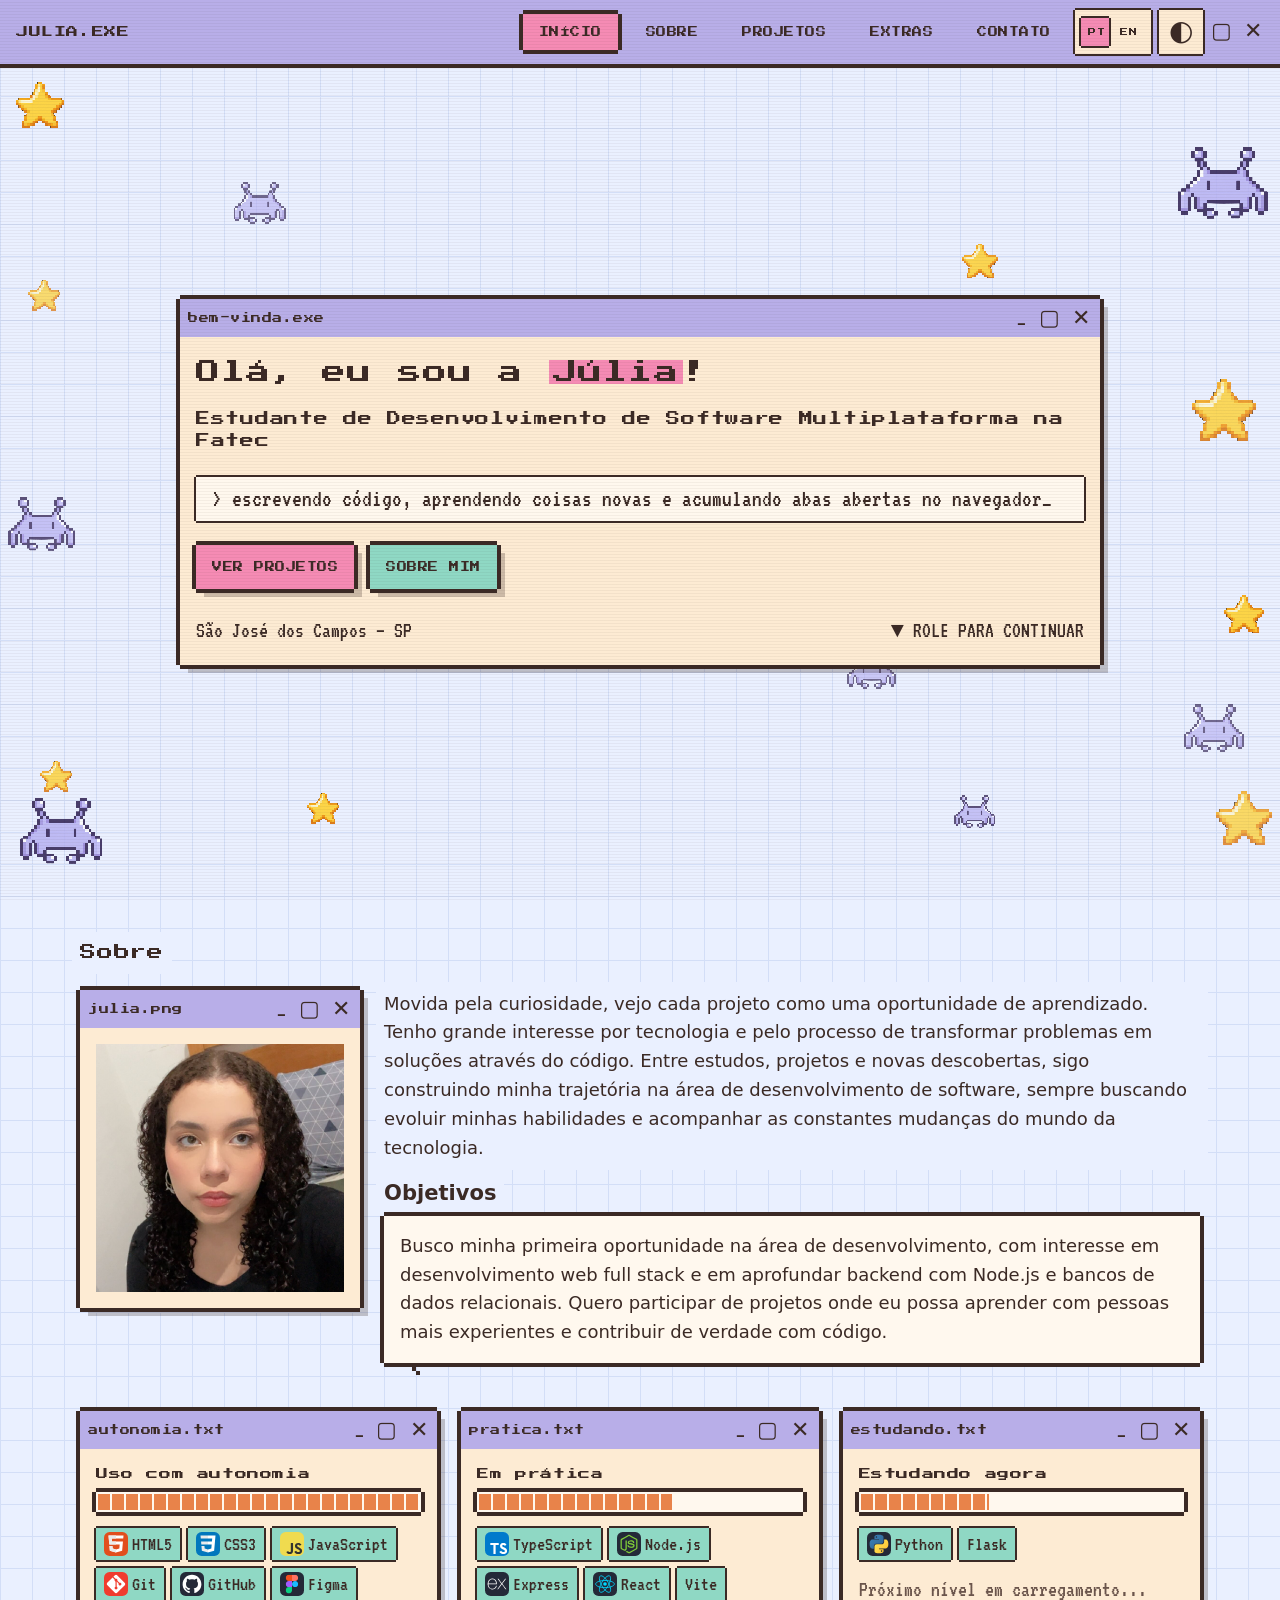
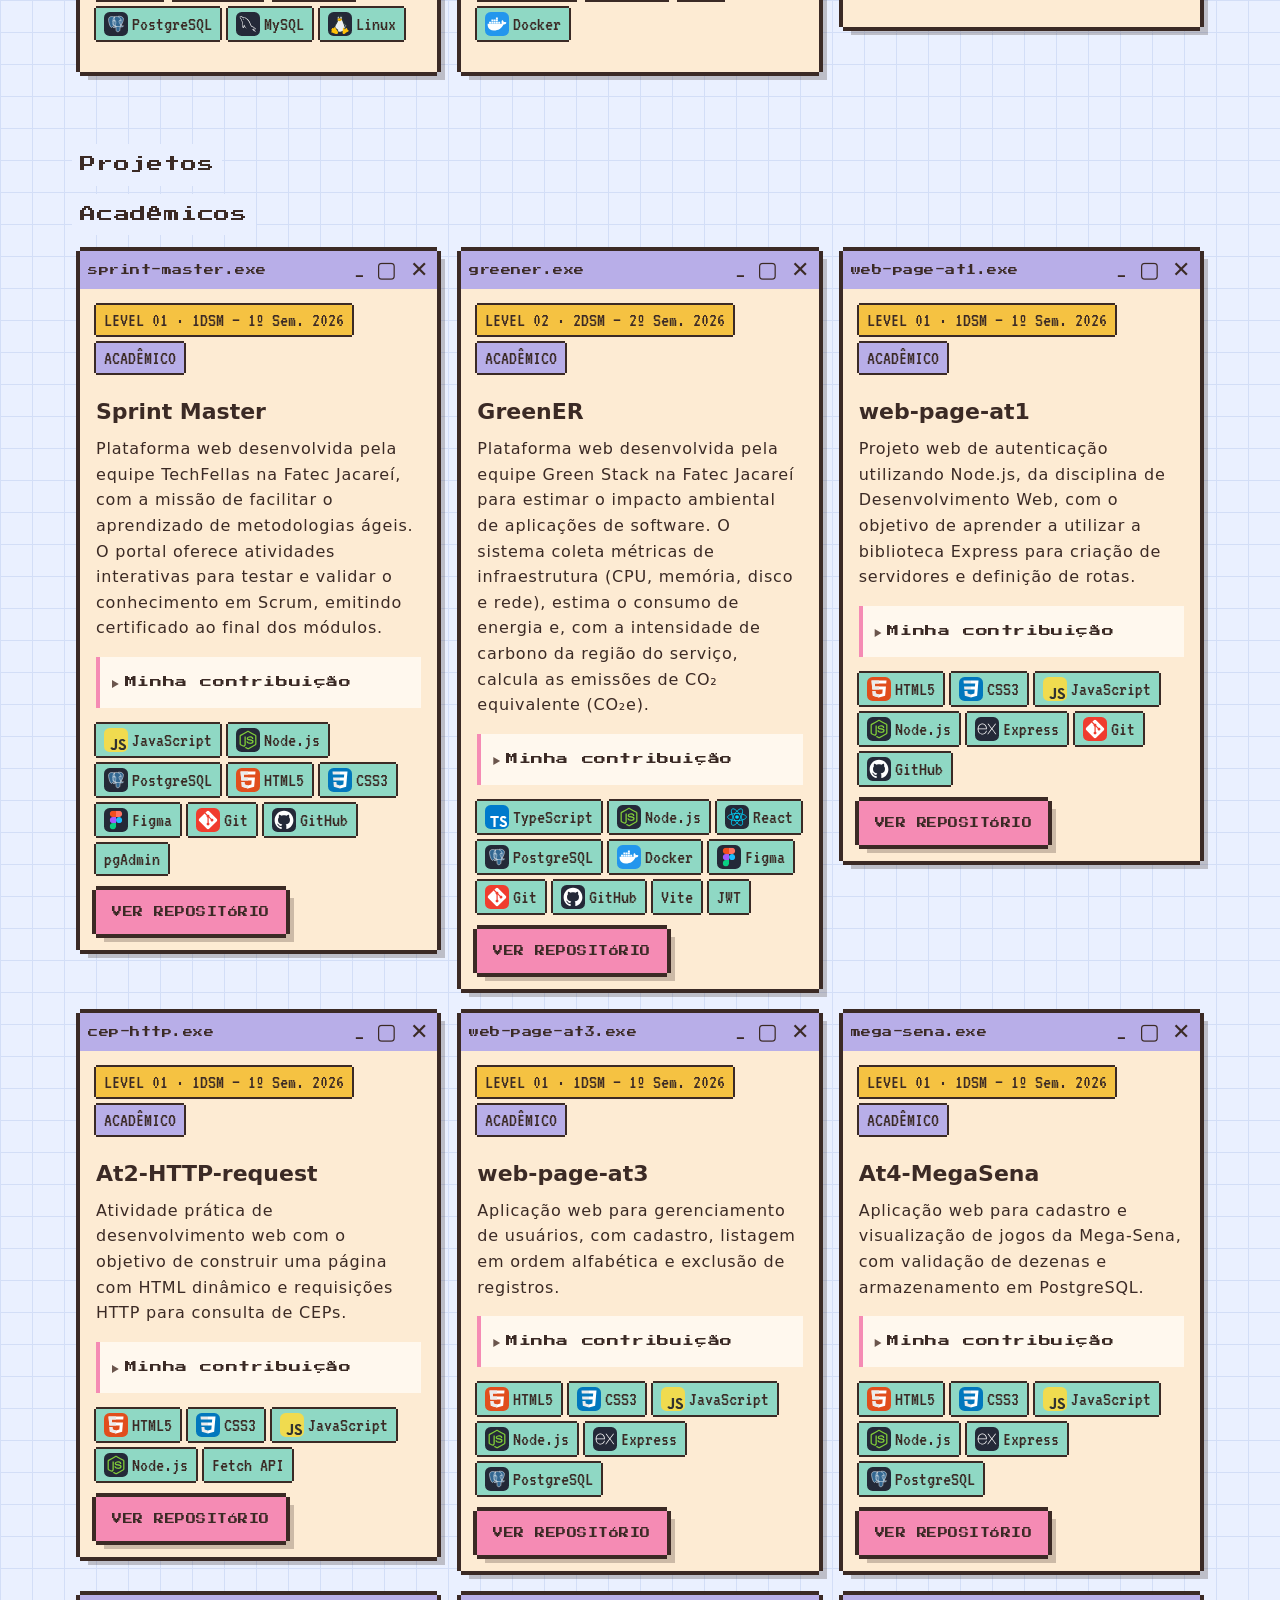
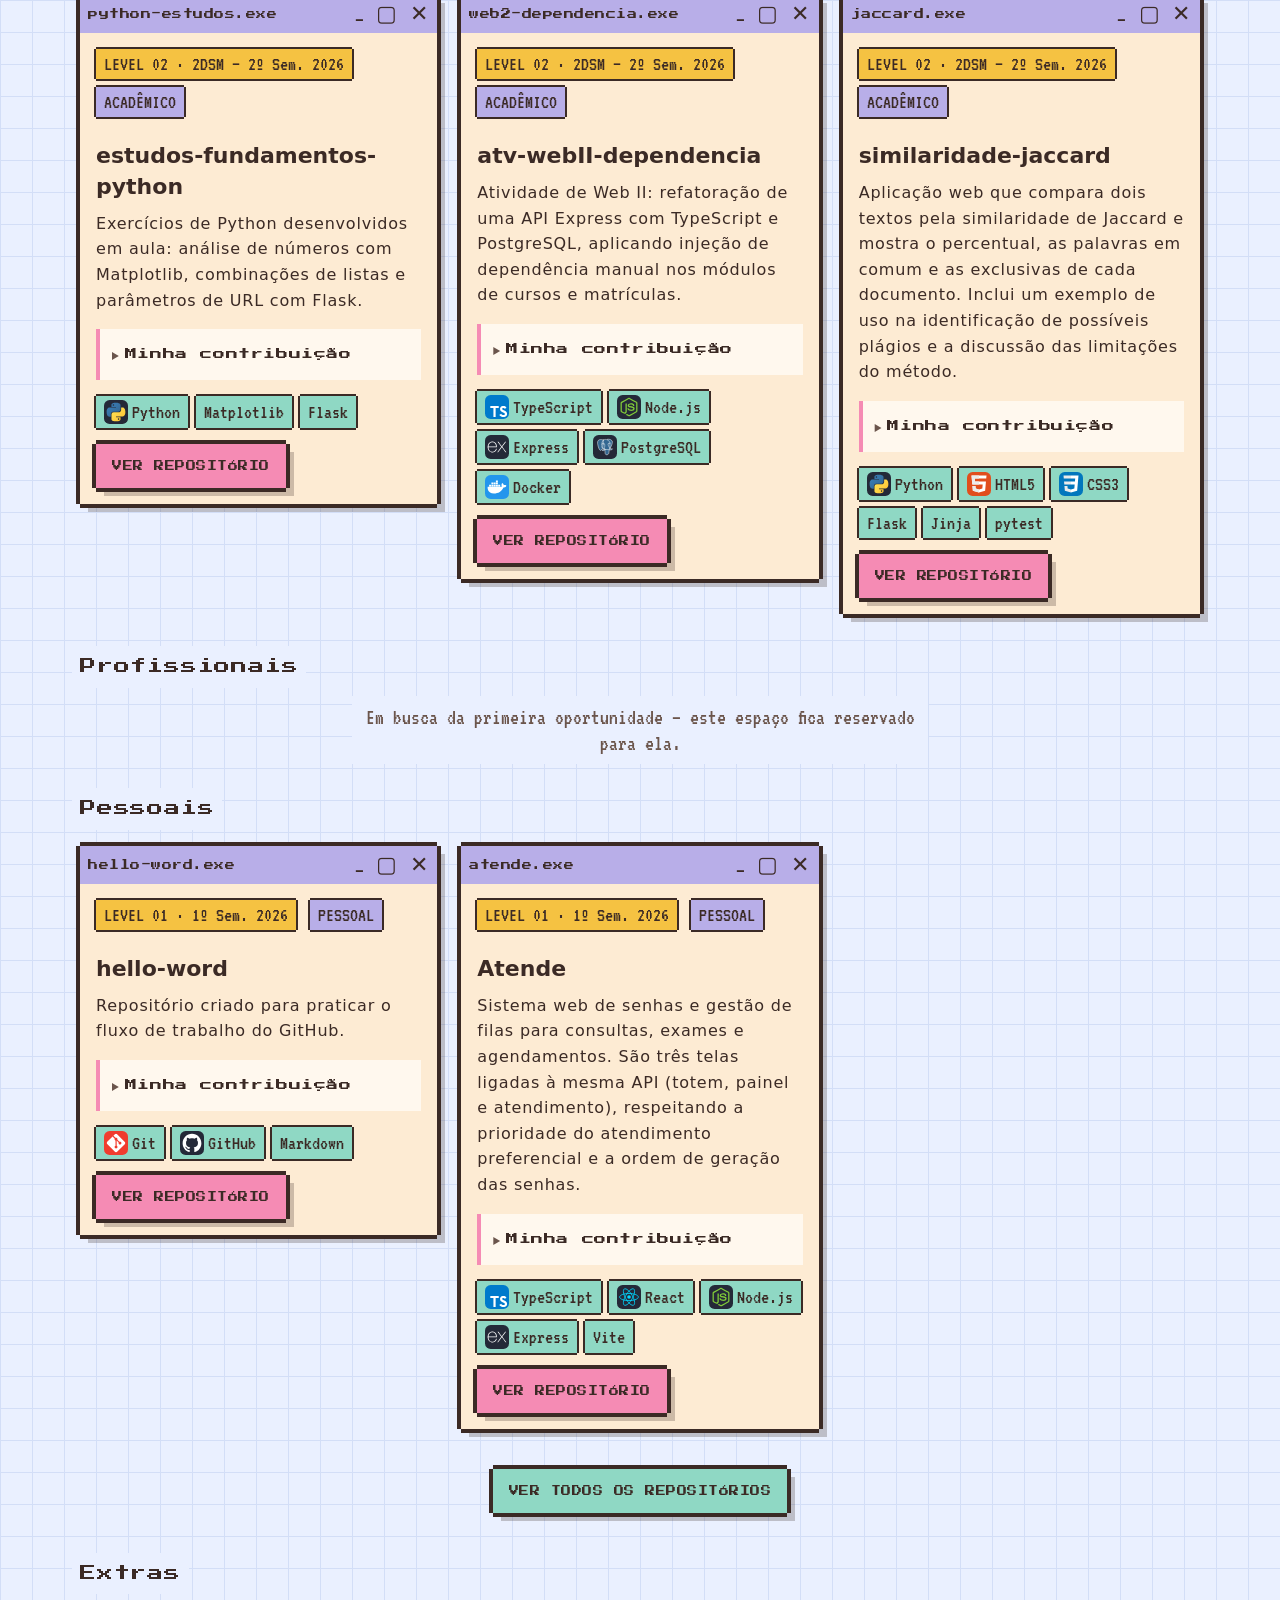
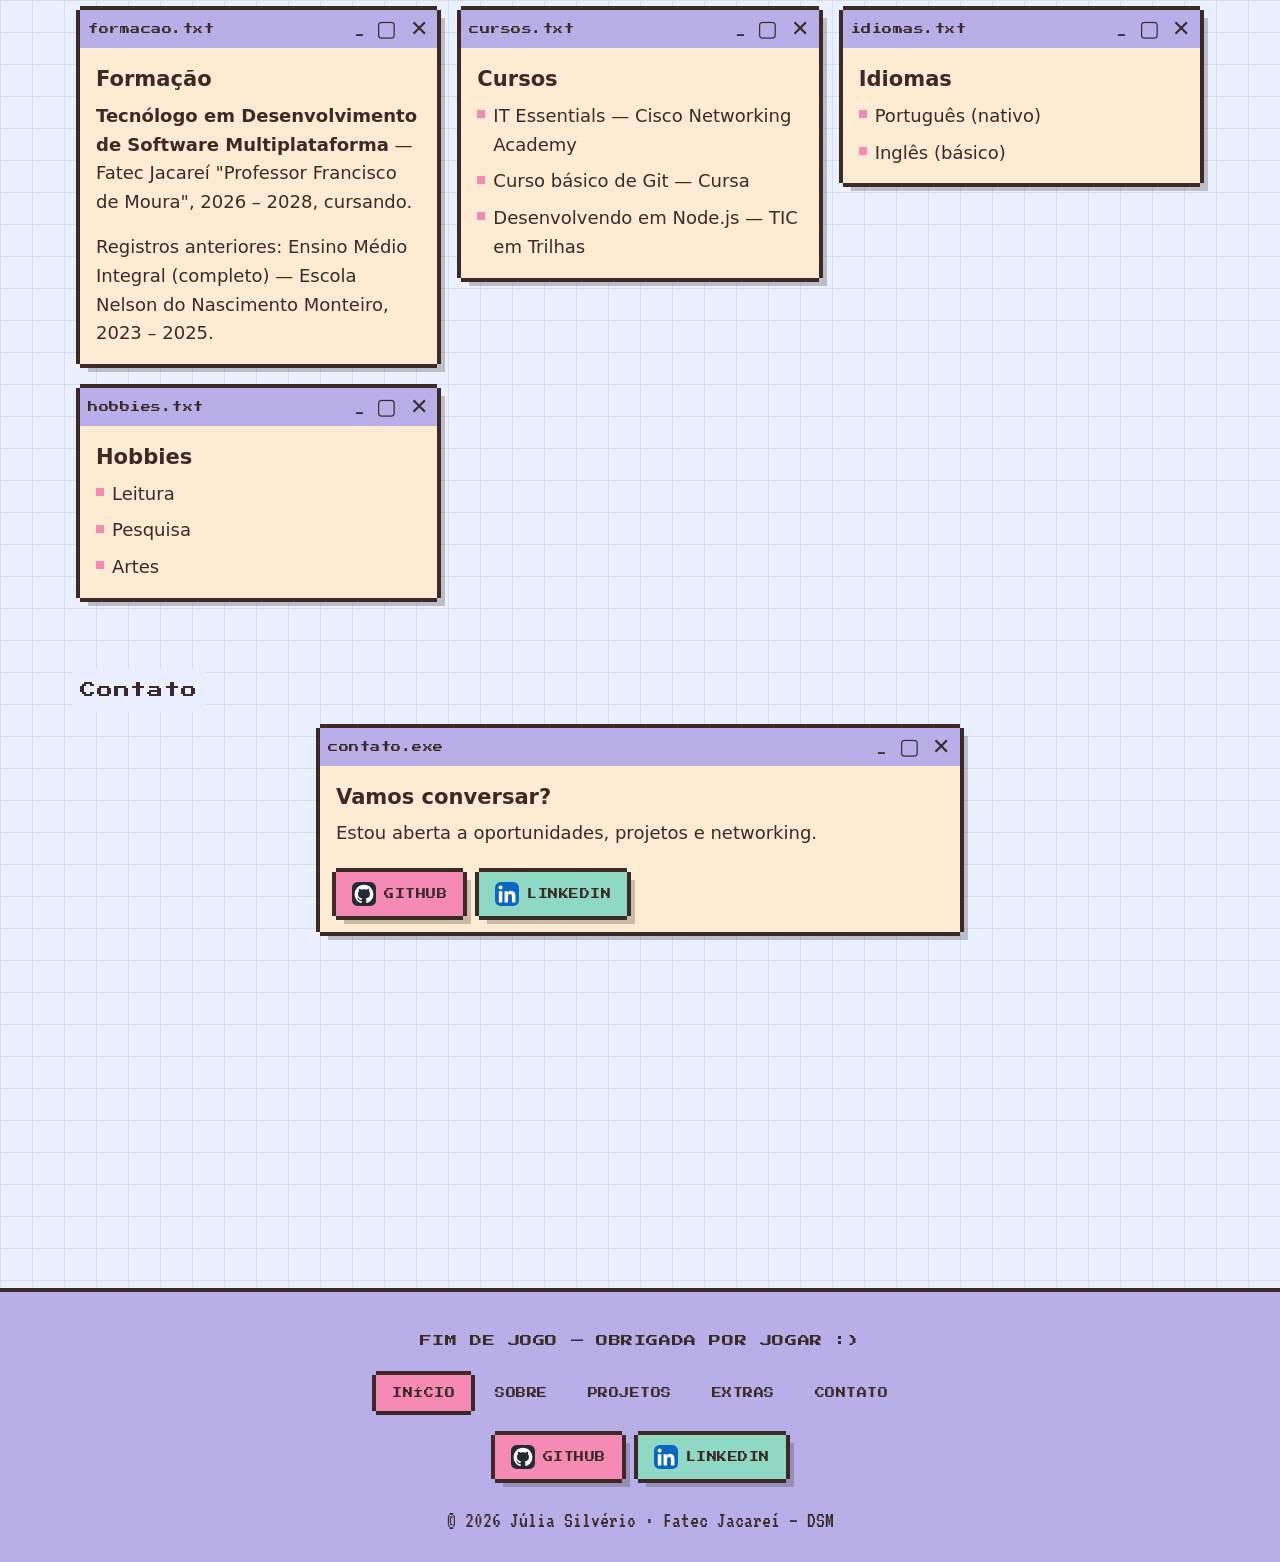
==== commit dbed3fb8: "fix(skills): substitui Ubuntu por Linux e atualiza nível de domínio Remove Ubuntu de “Em prática” e " ====
--- a/docs/index.html
+++ b/docs/index.html
@@ -218,6 +218,7 @@
                 <li class="tag"><img src="assets/img/icons/figma.svg" alt="" width="24" height="24">Figma</li>
                 <li class="tag"><img src="assets/img/icons/postgresql.svg" alt="" width="24" height="24">PostgreSQL</li>
                 <li class="tag"><img src="assets/img/icons/mysql.svg" alt="" width="24" height="24">MySQL</li>
+                <li class="tag"><img src="assets/img/icons/linux.svg" alt="" width="24" height="24">Linux</li>
               </ul>
             </div>
           </article>
@@ -240,7 +241,6 @@
                 <li class="tag"><img src="assets/img/icons/react.svg" alt="" width="24" height="24">React</li>
                 <li class="tag">Vite</li>
                 <li class="tag"><img src="assets/img/icons/docker.svg" alt="" width="24" height="24">Docker</li>
-                <li class="tag"><img src="assets/img/icons/ubuntu.svg" alt="" width="24" height="24">Ubuntu</li>
               </ul>
             </div>
           </article>
